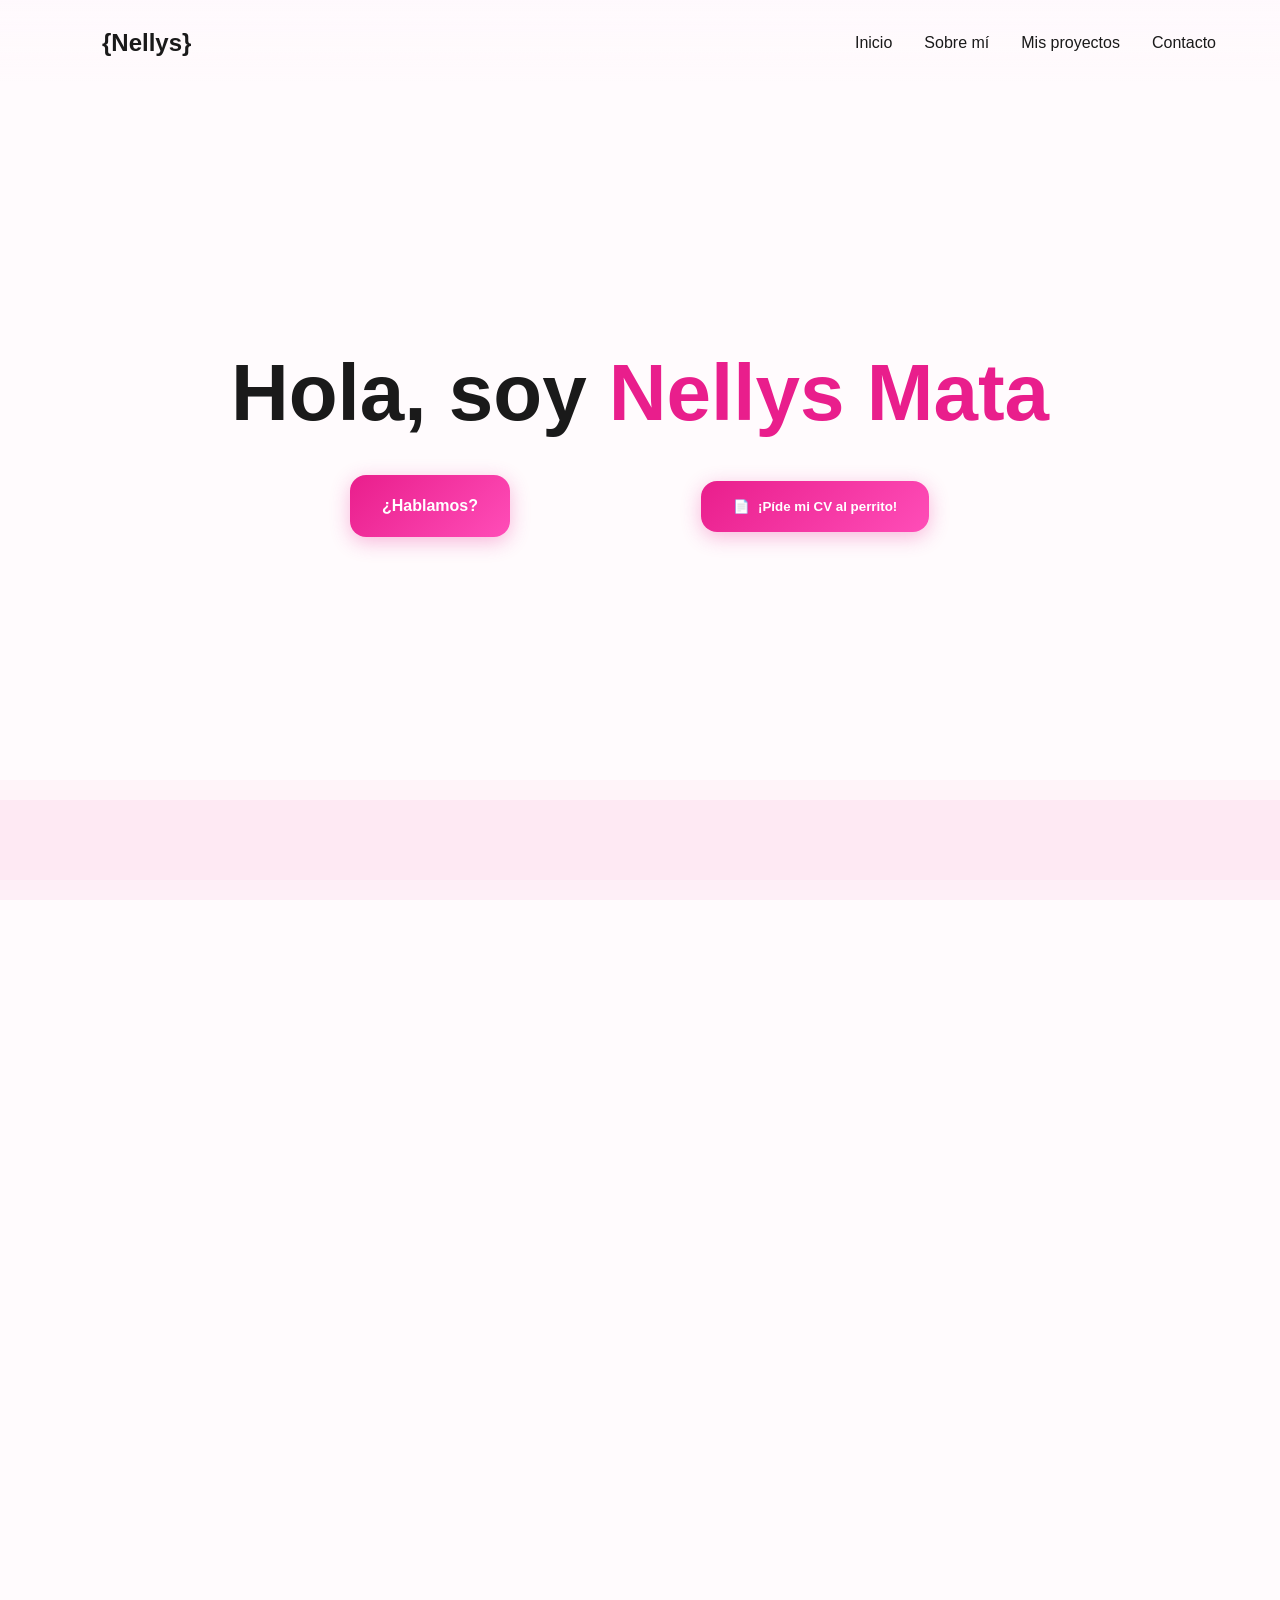
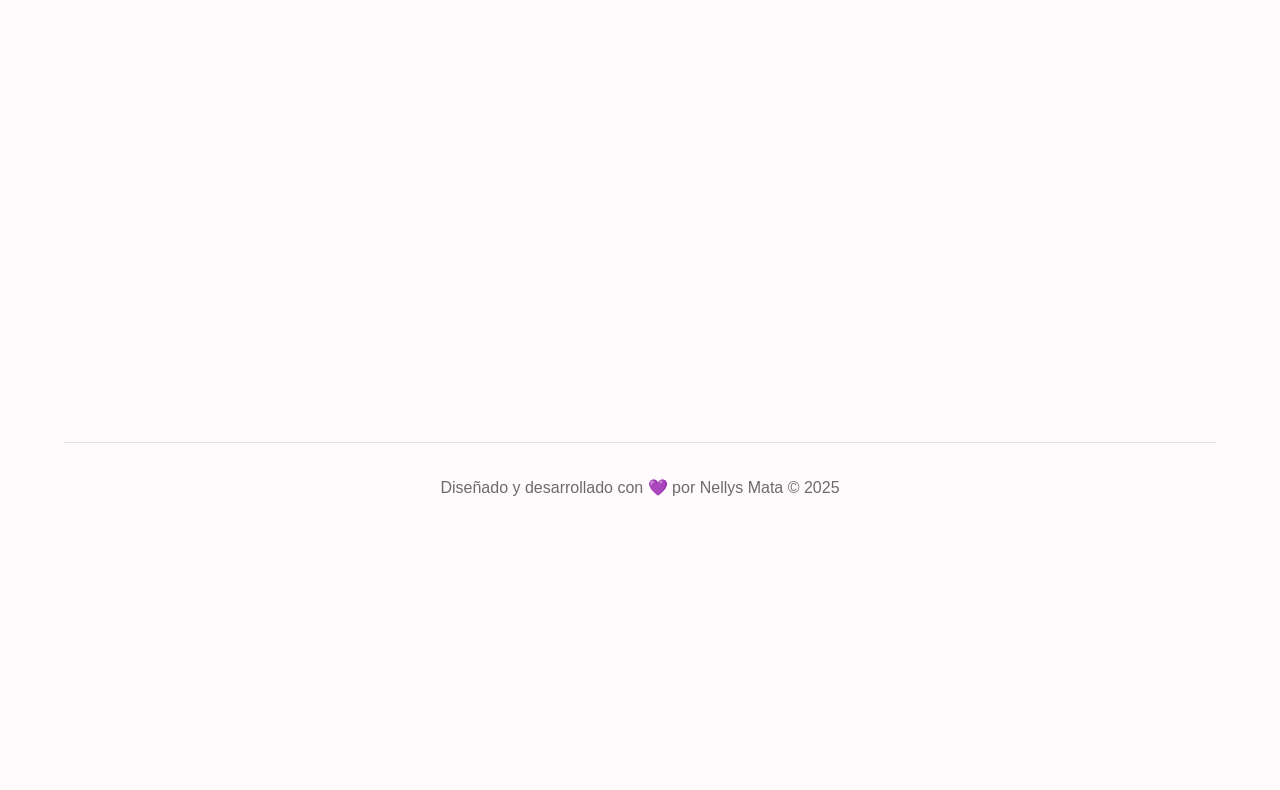
==== index.html @ 2f69ce04 "Cambios" ====
<!DOCTYPE html>
<html lang="es">

<head>
    <meta charset="UTF-8" />
    <meta name="viewport" content="width=device-width, initial-scale=1.0" />
    <meta name="description"
        content="Portfolio de Nellys Mata - Desarrolladora Web especializada en HTML, CSS, JavaScript, Java y PHP. Buscando mi primera oportunidad profesional." />
    <meta name="theme-color" content="#E91E8C" />
    <title>Nellys Mata - Desarrolladora Web | Portfolio</title>

    <meta name="google-site-verification" content="FhXOay9AP26ijwbrH17562tlcY3cXiD8qdkBBnuujzw" />
    <style>
        * {
            margin: 0;
            padding: 0;
            box-sizing: border-box
        }

        :root {
            --cream: #fff8fd87;
            --magenta: #E91E8C;
            --black: #1A1A1A;
            --gray: #6B6B6B
        }

        body {
            font-family: 'Inter', sans-serif;
            background-color: var(--cream);
            line-height: 1.6;
            overflow-x: hidden;
            color: var(--black)
        }

        nav {
            position: fixed;
            top: 0;
            width: 100%;
            padding: 1.5rem 5%;
            display: flex;
            justify-content: space-between;
            align-items: center;
            z-index: 1000;
            background: linear-gradient(to bottom, var(--cream) 0, transparent 100%)
        }

        .hero {
            min-height: 100vh;
            display: flex;
            align-items: center;
            justify-content: center;
            padding: 0 5%
        }

        .section-title {
            font-size: clamp(2rem, 5vw, 3rem);
            font-weight: 700;
            margin-bottom: 3rem
        }
    </style>

    <link rel="stylesheet" href="estilos/style.css" media="print" onload="this.media='all'">
    <noscript>
        <link rel="stylesheet" href="/estilos/style.css?v=1.0.0">
    </noscript>

    <link rel="icon" href="img/sakura.webp" type="image/webp" sizes="32x32">
    <link rel="apple-touch-icon" href="img/sakura.webp">
    <link rel="shortcut icon" href="img/sakura.png" type="image/x-icon">

</head>

<body>
    <header>
        <div class="cursor" aria-hidden="true"></div>
        <div class="cursor-follower" aria-hidden="true"></div>

        <nav role="navigation" aria-label="Navegación principal">
            <div class="logo">
                <div class="sakura sakura-logo" aria-hidden="true">
                    <div class="petal"></div>
                    <div class="petal"></div>
                    <div class="petal"></div>
                    <div class="petal"></div>
                    <div class="petal"></div>
                    <div class="center"></div>
                </div>
                <span>{Nellys}</span>
            </div>
            <ul class="nav-links">
                <li><a href="#inicio">Inicio</a></li>
                <li><a href="#sobre-mi">Sobre mí</a></li>
                <li><a href="#proyectos">Mis proyectos</a></li>
                <li><a href="#contacto">Contacto</a></li>
            </ul>

            <button class="menu-toggle" id="menuToggle" aria-label="Abrir menú de navegación" aria-expanded="false">
                <span></span><span></span><span></span>
            </button>

            <div class="menu menu-fullscreen" role="dialog" aria-modal="true" aria-label="Menú de navegación">
                <div class="menu-inner">
                    <ul>
                        <li><a href="#inicio">Inicio</a></li>
                        <li><a href="#sobre-mi">Sobre mí</a></li>
                        <li><a href="#proyectos">Mis proyectos</a></li>
                        <li><a href="#contacto">Contacto</a></li>
                    </ul>
                </div>
            </div>
        </nav>
    </header>
    <main>
        <h1>Portfolio nellys mata</h1>
        <section class="hero" id="inicio">
            <div class="wave" aria-hidden="true"></div>
            <div class="wave" aria-hidden="true"></div>

            <div class="hero-content">
                <h2>Hola, soy <span class="highlight">Nellys Mata</span></h2>
                <div class="cv-button-container">
                    <a href="#contacto" class="cta-button">¿Hablamos?</a>
                    <button class="cv-button" id="cvButton" aria-label="Descargar CV">
                        <span aria-hidden="true">📄</span>
                        <span>¡Píde mi CV al perrito!</span>
                    </button>
                </div>
                <div class="dog-delivery" id="dogDelivery" style="display: none;" aria-hidden="true">
                    <div class="dog">
                        <div class="dog-ear left"></div>
                        <div class="dog-ear right"></div>
                        <div class="dog-head">
                            <div class="dog-spot"></div>
                            <div class="dog-eye left"></div>
                            <div class="dog-eye right"></div>
                            <div class="dog-snout">
                                <div class="dog-nose"></div>
                                <div class="dog-mouth"></div>
                            </div>
                        </div>
                        <div class="cv-paper"></div>
                    </div>
                </div>
                <div class="thank-you-message" id="thankYouMessage" role="alert" aria-live="polite">
                    <h3>¡Gracias por tu interés! 🐾</h3>
                    <p>El CV se está descargando...</p>
                    <button onclick="closeThankYouMessage()" aria-label="Cerrar mensaje">Cerrar</button>
                </div>
            </div>
        </section>

        <section id="sobre-mi">
            <h2 class="section-title reveal">Sobre mí</h2>
            <div class="about-content">
                <div class="about-text reveal">
                    <p>
                        Soy <strong>Desarrolladora de Aplicaciones Web (DAW)</strong> con una pasión genuina
                        por crear experiencias digitales que marquen la diferencia.
                    </p>
                    <p>
                        Mi viaje en el desarrollo comenzó con un <strong>bootcamp de desarrollo web</strong>, donde
                        descubrí mi amor por el código y el diseño. Desde entonces, he estado perfeccionando mis
                        habilidades en tecnologías como HTML, CSS, JavaScript, Java, PHP y más.
                    </p>
                    <p>
                        Cuando no estoy programando, me encontrarás explorando la cultura asiática, disfrutando del
                        anime, o buscando inspiración entre la playa y la montaña. Creo que la creatividad y la
                        naturaleza son esenciales para crear código con alma.
                    </p>
                    <p>
                        <strong>Busco mi primera oportunidad profesional</strong> donde pueda aportar mi entusiasmo,
                        ganas de aprender y la perspectiva fresca que una persona comprometida como yo puede ofrecer.
                    </p>
                </div>
                <div class="about-image reveal">
                    <div class="about-image-container" role="img" aria-label="Ilustración de Nellys Mata">
                    </div>
                </div>
            </div>
        </section>

        <section id="proyectos">
            <h2 class="section-title reveal">Mis proyectos</h2>
            <div class="projects-grid">
                <article class="project-card reveal">
                    <div class="project-image" aria-hidden="true">🌸</div>
                    <div class="project-content">
                        <h3>Sakura Tasks </h3>
                        <p>He creado una aplicación web para gestión de tareas con un diseño minimalista
                            inspirado en el estilo de mi portfolio. Incluye prioridades,
                            filtros y persistencia de datos.</p>
                        <div class="project-links">
                            <a href="#" class="project-link">Ver código →</a>
                            <a href="proyectos/SakuraTasks/sakuratasks.html" target="_blank"
                                class="project-link">Ver→</a>
                        </div>
                    </div>
                </article>
                <article class="project-card reveal">
                    <div class="project-image" aria-hidden="true">🎨</div>
                    <div class="project-content">
                        <h3>Sakura clima</h3>
                        <p>He desarrollado una aplicación web para controlar el clima, está conectada con una API del
                            clima,
                            tiene un diseño minimalista siguiendo con el estilo de mi portfolio. .</p>
                        <div class="project-links">
                            <a href="#" class="project-link">Ver código →</a>
                            <a href="proyectos/Sakuraclima/index.html" class="project-link">Ver demo →</a>
                        </div>
                    </div>
                </article>
                <article class="project-card reveal">
                    <div class="project-image" aria-hidden="true">🚀</div>
                    <div class="project-content">
                        <h3>Sakura Calculadora</h3>
                        <p>Sakura Calculadora** es una calculadora web con una estética inspirada en la flor de cerezo
                        </p>
                        <div class="project-links">
                            <a href="#" class="project-link">Ver código →</a>
                            <a href="proyectos/Sakura Calculadora/index.html" class="project-link">Ver demo →</a>
                        </div>
                    </div>
                </article>
            </div>
            <article class="project-card reveal coming-soon-card">
                <div class="project-image" aria-hidden="true">🚧</div>
                <div class="project-content">
                    <h3>Proyectos en Desarrollo</h3>
                    <p>
                        Actualmente estoy trabajando en nuevos proyectos que pronto añadiré aquí.
                        <br>
                        Mi enfoque está en
                        explorar la integración de APIs avanzadas y el desarrollo de aplicaciones
                        <strong>full-stack</strong>.
                    </p>
                    <p>
                        ¡Mantente atento/a para ver las próximas novedades!
                    </p>
                    <div class="project-links">
                        <a href="https://github.com/nellysmata" target="_blank" rel="noopener noreferrer"
                            class="project-link">Ver mi GitHub →</a>
                    </div>
                </div>
            </article>
        </section>

        <section id="contacto">
            <h2 class="section-title reveal">Contacto</h2>
            <div class="contact-content reveal">
                <p>¿Tienes un proyecto en mente o simplemente quieres charlar? ¡Estaré encantada de escucharte!</p>
                <div class="social-links">
                    <a href="https://linkedin.com/in/nellysmata" target="_blank" rel="noopener noreferrer"
                        class="social-link" title="LinkedIn" aria-label="Visitar perfil de LinkedIn">
                        <img src="img/svg/icons-2.svg" alt="LinkedIn" width="40" height="40" loading="lazy">
                    </a>
                    <a href="https://github.com/nellysmata" target="_blank" rel="noopener noreferrer"
                        class="social-link" title="GitHub" aria-label="Visitar perfil de GitHub">
                        <img src="img/svg/icons.svg" alt="GitHub" width="40" height="40" loading="lazy">
                    </a>
                    <a href="#" onclick="downloadCV()" class="social-link" title="Descargar CV"
                        aria-label="Descargar Curriculum Vitae">
                        <img src="img/svg/cv.svg" alt="Curriculum Vitae" width="40" height="40" loading="lazy">
                    </a>
                </div>
            </div>

            <footer>
                <p>Diseñado y desarrollado con 💜 por Nellys Mata © 2025</p>
            </footer>
        </section>
    </main>

    <script src="/js/script.js?v=1.0.0"></script>

</body>

</html>
---- estilos/style.css ----
/* Optimized CSS for Performance - Nellys Portfolio */

/* =========================================================================
   1. Variables y Font-Face
   ========================================================================= */

/* LIGHT (300) */
@font-face {
    font-family: 'Zen Kaku Gothic New';
    src: url('fonts/ZenKakuGothicNew-Light.ttf') format('truetype');
    font-weight: 300;
    font-style: normal;
    font-display: swap;
}

/* REGULAR (400) */
@font-face {
    font-family: 'Zen Kaku Gothic New';
    src: url('fonts/ZenKakuGothicNew-Regular.ttf') format('truetype');
    font-weight: 400;
    font-style: normal;
    font-display: swap;
}

/* MEDIUM (500) */
@font-face {
    font-family: 'Zen Kaku Gothic New';
    src: url('fonts/ZenKakuGothicNew-Medium.ttf') format('truetype');
    font-weight: 500;
    font-style: normal;
    font-display: swap;
}

/* BOLD (700) */
@font-face {
    font-family: 'Zen Kaku Gothic New';
    src: url('fonts/ZenKakuGothicNew-Bold.ttf') format('truetype');
    font-weight: 700;
    font-style: normal;
    font-display: swap;
}

/* BLACK (900) */
@font-face {
    font-family: 'Zen Kaku Gothic New';
    src: url('fonts/ZenKakuGothicNew-Black.ttf') format('truetype');
    font-weight: 900;
    font-style: normal;
    font-display: swap;
}

/* Variables de Color */
:root {
    --cream: #fff8fd87;
    --magenta: #E91E8C;
    --black: #1A1A1A;
    --gray: #6B6B6B
}

/* Reglas combinadas iniciales para performance/legibilidad */
.zen-kaku-gothic-new-regular,
body {
    font-family: "Zen Kaku Gothic New", sans-serif
}

.logo,
nav {
    display: flex
}

.cursor,
.falling-flower,
nav {
    position: fixed
}

.cursor-follower,
.falling-petal {
    background-color: var(--magenta)
}

.center,
.falling-center {
    top: 50%;
    left: 50%;
    transform: translate(-50%, -50%)
}

.bark,
.logo,
.nav-links a,
body {
    color: var(--black)
}

.email-link:hover,
.hero .highlight,
.nav-links a:hover {
    color: var(--magenta)
}

.hero,
section {
    min-height: 100vh
}

.hero,
.project-card,
.txt_typyng {
    overflow: hidden
}

footer,
nav {
    padding: 2rem 5%
}

.bark,
.cursor,
.cursor-follower,
.falling-flower,
.sakura-cv,
.sakura-petal-cv {
    pointer-events: none
}


/* =========================================================================
   2. Reset & Base
   ========================================================================= */

* {
    margin: 0;
    padding: 0;
    box-sizing: border-box
}

/* Typography - Usando 'Inter' como fallback principal */
body {
    /* Eliminada la duplicación de font-family que estaba en el bloque combinado */
    font-family: 'Inter', -apple-system, BlinkMacSystemFont, 'Segoe UI', Roboto, Oxygen, Ubuntu, Cantarell, sans-serif;
    background-color: var(--cream);
    line-height: 1.6;
    overflow-x: hidden;
    /* Eliminada la duplicación de color que estaba en el bloque combinado */
    cursor: default
}


/* =========================================================================
   3. Cursor
   ========================================================================= */

.cursor,
.cursor-follower {
    position: fixed;
    pointer-events: none;
    z-index: 9999;
    opacity: 0;
    will-change: transform
}

.cursor {
    width: 20px;
    height: 20px;
    border: 2px solid var(--magenta);
    border-radius: 50%;
    transition: transform .2s, opacity .2s
}

.cursor-follower {
    width: 8px;
    height: 8px;
    border-radius: 50%;
    /* background-color ya en reglas combinadas */
    z-index: 9998;
    transition: transform .15s
}


/* =========================================================================
   4. Navigation
   ========================================================================= */

nav {
    top: 0;
    width: 100%;
    padding: 1.5rem 5%;
    /* display: flex ya en reglas combinadas */
    justify-content: space-between;
    align-items: center;
    z-index: 1000;
    background: linear-gradient(to bottom, var(--cream) 0, transparent 100%);
    will-change: transform
}

.logo {
    /* display: flex y color ya en reglas combinadas */
    font-size: 1.5rem;
    font-weight: 700;
    align-items: center;
    gap: .5rem;
}

/* Sakura Logo & Animation */
.sakura {
    width: 30px;
    height: 30px;
    position: relative;
    animation: 3s ease-in-out infinite float;
    will-change: transform
}

.petal {
    width: 12px;
    height: 12px;
    /* background-color ya en reglas combinadas */
    border-radius: 50% 0;
    opacity: .8;
}

/* Se corrige la sintaxis rota, eliminando "=======left: 50%;" y moviendo el @keyframes */

.petal:hover {
    background-color: #f787ac
}

.petal:first-child {
    top: 0;
    left: 53%;
    transform: translate(-50%, 0) rotate(0)
}

.petal:nth-child(2) {
    right: 0;
    transform: translate(0, -50%) rotate(72deg)
}

.petal:nth-child(3) {
    bottom: 0;
    right: 14%;
    transform: translate(0, 0) rotate(144deg)
}

.petal:nth-child(4) {
    bottom: 0;
    left: 12%;
    transform: translate(0, 0) rotate(216deg)
}

.petal:nth-child(5) {
    top: 44%;
    left: 0;
    transform: translate(0, -50%) rotate(288deg)
}

/* .center ya definido en reglas combinadas */

@keyframes float {

    0%,
    100% {
        transform: translateY(0) rotate(-5deg)
    }

    50% {
        transform: translateY(-5px) rotate(5deg)
    }
}

/* Navigation Links */
.nav-links {
    display: flex;
    gap: 2rem;
    list-style: none
}

.nav-links a {
    text-decoration: none;
    font-weight: 500;
    /* color ya en reglas combinadas */
    transition: color .3s;
    position: relative
}

/* .nav-links a:hover ya en reglas combinadas */

.nav-links a::after {
    content: '';
    position: absolute;
    left: 0;
    bottom: -5px;
    width: 0;
    height: 2px;
    background-color: var(--magenta);
    transition: width .3s
}

.nav-links a:hover::after {
    width: 100%
}

/* Menu Toggle (Mobile) */
.menu-toggle {
    display: none;
    flex-direction: column;
    gap: 5px;
    cursor: pointer;
    background: none;
    border: none;
    z-index: 2100
}

.menu-toggle span {
    width: 25px;
    height: 3px;
    background-color: var(--black);
    transition: .3s;
    border-radius: 2px
}

.menu-toggle.active span:first-child {
    transform: rotate(45deg) translate(5px, 5px)
}

.menu-toggle.active span:nth-child(2) {
    opacity: 0
}

.menu-toggle.active span:nth-child(3) {
    transform: rotate(-45deg) translate(7px, -7px)
}

/* Fullscreen Menu */
.menu-fullscreen {
    position: fixed;
    top: 0;
    left: 0;
    width: 100vw;
    height: 100vh;
    background: var(--magenta);
    display: flex;
    justify-content: center;
    align-items: center;
    opacity: 0;
    visibility: hidden;
    transform: scale(.8);
    transition: opacity .4s, transform .4s, visibility .4s;
    z-index: 2000
}

.menu-fullscreen.active {
    opacity: 1;
    visibility: visible;
    transform: scale(1)
}

.menu-fullscreen .menu-inner ul {
    list-style: none;
    padding: 0;
    margin: 0;
    text-align: center
}

.menu-fullscreen .menu-inner ul li {
    margin: 1rem 0
}

.menu-fullscreen .menu-inner ul li a {
    font-size: 2rem;
    color: #fff;
    text-decoration: none;
    transition: color .3s
}

.menu-fullscreen .menu-inner ul li a:hover {
    color: #ddd
}

/* =========================================================================
5. Hero Section
   ========================================================================= */

.hero {
    /* min-height y overflow ya en reglas combinadas */
    display: flex;
    align-items: center;
    justify-content: center;
    position: relative;
    padding: 0 5%;
}

.hero-content {
    text-align: center;
    z-index: 2
}

h1 {
    display: none;
}

.hero h2 {
    font-size: clamp(2.5rem, 8vw, 5rem);
    font-weight: 800;
    margin-top: 0;

    margin-bottom: 1rem;
    line-height: 1.2;
}

.hero .highlight {
    display: inline-block;
    /* color ya en reglas combinadas */
    will-change: text-shadow
}

.highlight:hover {
    text-shadow: 0 0 7px #e91e8c
}

/* Buttons */
.cv-button-container {
    display: flex;
    align-items: center;
    text-align: center;
    justify-content: space-around;
    padding: 18px 32px;
    position: relative;
    flex-wrap: wrap;
    gap: 1rem
}

.cta-button,
.cv-button {
    display: inline-flex;
    align-items: center;
    gap: .5rem;
    padding: 18px 32px;
    background: linear-gradient(135deg, var(--magenta), #ff4db8);
    color: #fff;
    border-radius: 16px;
    font-weight: 700;
    border: none;
    text-decoration: none;
    box-shadow: 0 5px 20px rgba(233, 30, 140, .3);
    cursor: pointer;
    transition: transform .3s, box-shadow .3s;
    will-change: transform
}

.cta-button:hover,
.cv-button:hover {
    transform: translateY(-3px);
    box-shadow: 0 8px 30px rgba(233, 30, 140, .5)
}

/* Wave Animation */
.wave {
    position: absolute;
    bottom: 0;
    left: 0;
    width: 100%;
    height: 100px;
    background: var(--magenta);
    opacity: .05;
    animation: 8s ease-in-out infinite wave;
    will-change: transform
}

.wave:nth-child(2) {
    animation: 10s ease-in-out infinite wave;
    opacity: .03;
    bottom: 20px
}

@keyframes wave {

    0%,
    100% {
        transform: translateX(0) scaleY(1)
    }

    50% {
        transform: translateX(-25%) scaleY(.8)
    }
}


/* =========================================================================
   6. Sections
   ========================================================================= */

section {
    /* min-height ya en reglas combinadas */
    padding: 6rem 5%;
    display: flex;
    flex-direction: column;
    justify-content: center
}

.section-title {
    font-size: clamp(2rem, 5vw, 3rem);
    font-weight: 700;
    margin-bottom: 3rem;
    position: relative;
    display: inline-block
}

.section-title::after {
    content: '';
    position: absolute;
    left: 0;
    bottom: -10px;
    width: 60px;
    height: 4px;
    background-color: var(--magenta)
}

/* About Section */
.about-content {
    display: grid;
    grid-template-columns: 1fr 1fr;
    gap: 4rem;
    align-items: center
}

.about-text p {
    font-size: 1.1rem;
    margin-bottom: 1.5rem;
    color: var(--gray);
    line-height: 1.8
}

.about-text strong {
    font-weight: 600;
    color: var(--black)
}

/* Lazy load background images */
.about-image-container {
    width: 500px;
    height: 500px;
    background-size: contain;
    background-repeat: no-repeat;
    background-position: center;
    transition: transform .8s ease-in-out;
    cursor: pointer;
    margin: 0 auto;
    will-change: transform
}

.about-image-container {
    background-image: url('/img/asas.webp')
}

.about-image-container:hover {
    background-image: url('/img/osa_abiertos-sf.webp');
    transform: scale(1.06) translateY(-10px)
}

/* Projects Grid */
.projects-grid {
    display: grid;
    grid-template-columns: repeat(3, 1fr);
    gap: 2rem;
    margin-top: 2rem
}

.project-card {
    background: #fff;
    border-radius: 15px;
    transition: transform .3s, box-shadow .3s, border-color .3s;
    border: 2px solid transparent;
    /* overflow ya en reglas combinadas */
    will-change: transform
}

.project-card:hover {
    transform: translateY(-10px);
    border-color: var(--magenta);
    box-shadow: 0 20px 40px rgba(0, 0, 0, .1)
}

.project-image {
    width: 100%;
    height: 200px;
    background: linear-gradient(135deg, var(--black) 0, var(--magenta) 100%);
    display: flex;
    align-items: center;
    justify-content: center;
    font-size: 3rem;
    color: var(--cream)
}

.project-content {
    padding: 1.5rem
}

.project-content h3 {
    color: var(--black);
    margin-bottom: .5rem;
    font-size: 1.3rem
}

.project-content p {
    color: var(--gray);
    margin-bottom: 1rem
}

.project-links {
    display: flex;
    gap: 1rem
}

.project-link {
    color: var(--magenta);
    text-decoration: none;
    font-weight: 600;
    transition: color .3s
}

.project-link:hover {
    color: var(--black)
}

.coming-soon-card {
    border: 2px #ccc;
    opacity: .85;
    text-align: center;
    padding: 24px;
    margin-top: 32px
}

/* Contact Section */
.contact-content {
    max-width: 600px;
    margin: 0 auto;
    text-align: center
}

.contact-content p {
    font-size: 1.1rem;
    color: var(--gray);
    margin-bottom: 2rem
}

.social-links {
    display: flex;
    justify-content: center;
    gap: 2rem;
    margin: 2rem 0
}

.social-link {
    width: 50px;
    height: 50px;
    border-radius: 50%;
    display: flex;
    align-items: center;
    justify-content: center;
    text-decoration: none;
    transition: transform .3s;
    will-change: transform
}

.social-link:hover {
    transform: scale(1.1)
}

.social-link img {
    width: 50px;
    height: 50px
}

/* Contact Form */
.contact-form {
    display: flex;
    flex-direction: column;
    gap: 1rem;
    margin-top: 1.5rem
}

.contact-form input,
.contact-form textarea {
    padding: .75rem;
    border: 1px solid #ccc;
    border-radius: 8px;
    font-size: 1rem;
    width: 100%;
    font-family: inherit
}

.contact-form button {
    padding: .75rem;
    border: none;
    border-radius: 8px;
    background-color: var(--magenta);
    color: #fff;
    font-size: 1rem;
    cursor: pointer;
    transition: background-color .3s, color .3s
}

.contact-form button:hover {
    background-color: var(--black);
    color: var(--magenta)
}

/* Footer */
footer {
    /* padding ya en reglas combinadas */
    text-align: center;
    color: var(--gray);
    border-top: 1px solid rgba(0, 0, 0, .1)
}

/* Dog Delivery Animation */
.dog-delivery {
    position: fixed;
    bottom: 100px;
    left: -200px;
    z-index: 2000;
    cursor: pointer;
    transition: left 2s cubic-bezier(.68, -.55, .265, 1.55);
    transform: scale(1.2);
    filter: drop-shadow(0 10px 20px rgba(0, 0, 0, .2));
    will-change: left, transform
}

.dog-delivery.running {
    left: 50%;
    transform: translateX(-50%) scale(1.2);
    animation: .5s ease-in-out infinite dogBounce
}

.dog-delivery:hover {
    transform: translateX(-50%) scale(1.3)
}

.dog {
    width: 80px;
    height: 80px;
    position: relative
}

.dog-head {
    position: absolute;
    width: 68px;
    height: 65px;
    background-color: #faf6f1;
    border-radius: 50% 50% 45% 45%;
    top: 10px;
    left: 10px;
    border: 3px solid var(--black)
}

.dog-spot {
    background-color: #8b6f47;
    border-radius: 50%;
    position: absolute;
    width: 25px;
    height: 20px;
    top: 5px;
    right: 8px
}

.dog-ear {
    background-color: #8b6f47;
    border-radius: 50%;
    position: absolute;
    width: 20px;
    height: 30px;
    border: 2px solid var(--black)
}

.dog-ear.left {
    top: 5px;
    left: 5px;
    transform: rotate(-20deg)
}

.dog-ear.right {
    top: 5px;
    right: -5px;
    transform: rotate(20deg)
}

.dog-eye {
    width: 8px;
    height: 8px;
    background-color: var(--black);
    border-radius: 50%;
    position: absolute;
    top: 25px
}

.dog-eye.left {
    left: 15px
}

.dog-eye.right {
    right: 15px
}

.dog-eye::after {
    content: '';
    width: 3px;
    height: 3px;
    background-color: #fff;
    border-radius: 50%;
    position: absolute;
    top: 1px;
    left: 1px
}

.dog-snout {
    width: 25px;
    height: 20px;
    background-color: #faf6f1;
    border-radius: 50%;
    position: absolute;
    bottom: 10px;
    left: 50%;
    transform: translateX(-50%);
    border: 2px solid var(--black)
}

.dog-nose {
    width: 8px;
    height: 6px;
    border-radius: 50%;
    background-color: var(--black);
    position: absolute;
    top: 2px;
    left: 50%;
    transform: translateX(-50%)
}

.dog-mouth {
    width: 2px;
    height: 8px;
    position: absolute;
    top: 8px;
    left: 50%;
    transform: translateX(-50%)
}

.dog-mouth::after,
.dog-mouth::before {
    content: '';
    width: 8px;
    height: 8px;
    border: 2px solid var(--black);
    border-top: none;
    border-right: none;
    border-radius: 0 0 0 100%;
    position: absolute;
    top: 6px
}

.dog-mouth::before {
    left: -6px;
    transform: rotate(-10deg)
}

.dog-mouth::after {
    right: -6px;
    transform: rotate(10deg) scaleX(-1)
}

.dog-body {
    position: absolute;
    width: 50px;
    height: 40px;
    background-color: #faf6f1;
    border-radius: 50%;
    top: 40px;
    left: 20px;
    border: 3px solid var(--black)
}

.dog-body-spot {
    background-color: #8b6f47;
    width: 15px;
    height: 12px;
    border-radius: 50%;
    position: absolute;
    top: 8px;
    right: 5px
}

.dog-paw {
    position: absolute;
    width: 12px;
    height: 18px;
    background-color: #faf6f1;
    border: 2px solid var(--black);
    border-radius: 0 0 50% 50%;
    bottom: 0;
    left: 30px
}

.dog-paw-pad {
    width: 6px;
    height: 6px;
    background-color: #8b6f47;
    border-radius: 50%;
    position: absolute;
    bottom: 2px;
    left: 50%;
    transform: translateX(-50%)
}

.dog-back-paw {
    position: absolute;
    width: 10px;
    height: 15px;
    background-color: #faf6f1;
    border: 2px solid var(--black);
    border-radius: 0 0 50% 50%;
    bottom: 0
}

.dog-back-paw.left {
    left: 15px
}

.dog-back-paw.right {
    right: 15px
}

.dog-tail {
    position: absolute;
    width: 25px;
    height: 8px;
    background-color: #faf6f1;
    border: 2px solid var(--black);
    border-radius: 50%;
    top: 50px;
    left: -5px;
    transform: rotate(-30deg)
}

.cv-paper {
    position: absolute;
    top: 30px;
    right: -15px;
    width: 20px;
    height: 25px;
    background: #fff;
    border: 2px solid var(--black);
    border-radius: 2px;
    transform: rotate(-20deg);
    box-shadow: 0 2px 5px rgba(0, 0, 0, .2)
}

.cv-paper::before {
    content: '📄';
    position: absolute;
    top: 50%;
    left: 50%;
    transform: translate(-50%, -50%);
    font-size: 12px
}

@keyframes dogBounce {

    0%,
    100% {
        bottom: 100px
    }

    50% {
        bottom: 120px
    }
}

/* Thank You Message */
.thank-you-message {
    position: fixed;
    display: none;
    top: 50%;
    left: 50%;
    transform: translate(-50%, -50%) scale(0);
    background: #fff;
    padding: 2rem 3rem;
    border-radius: 20px;
    border: 3px solid var(--magenta);
    box-shadow: 0 20px 60px rgba(0, 0, 0, .3);
    z-index: 2001;
    text-align: center;
    opacity: 0;
    transition: .5s cubic-bezier(.68, -.55, .265, 1.55)
}

.thank-you-message.show {
    transform: translate(-50%, -50%) scale(1);
    opacity: 1
}

.thank-you-message h3 {
    font-size: 2rem;
    color: var(--black);
    margin-bottom: 1rem
}

.thank-you-message p {
    color: var(--gray);
    font-size: 1.1rem;
    margin-bottom: 1.5rem
}

.thank-you-message button {
    padding: .8rem 2rem;
    background: var(--magenta);
    color: #fff;
    border: none;
    border-radius: 25px;
    font-weight: 600;
    cursor: pointer;
    transition: background .3s, transform .3s
}

.thank-you-message button:hover {
    background: var(--black);
    transform: scale(1.05)
}

/* Reveal Animation */
.reveal {
    opacity: 0;
    transform: translateY(50px);
    transition: opacity .8s, transform .8s
}

.reveal.active {
    opacity: 1;
    transform: translateY(0)
}

/* Falling Flowers */
.falling-flower {
    /* position ya en reglas combinadas */
    width: 20px;
    height: 20px;
    z-index: 9999;
    animation: 2.5s ease-in forwards fall;
    /* pointer-events ya en reglas combinadas */
}

.falling-petal {
    position: absolute;
    width: 8px;
    height: 8px;
    border-radius: 50% 0;
    /* background-color ya en reglas combinadas */
    opacity: .9
}

.falling-petal:first-child {
    top: 0;
    left: 53%;
    transform: translate(-50%, 0) rotate(0)
}

.falling-petal:nth-child(2) {
    top: 48%;
    right: 0;
    transform: translate(0, -50%) rotate(72deg)
}

.falling-petal:nth-child(3) {
    bottom: 0;
    right: 14%;
    transform: translate(0, 0) rotate(144deg)
}

.falling-petal:nth-child(4) {
    bottom: 0;
    left: 12%;
    transform: translate(0, 0) rotate(216deg)
}

.falling-petal:nth-child(5) {
    top: 44%;
    left: 0;
    transform: translate(0, -50%) rotate(288deg)
}

.falling-center {
    position: absolute;
    width: 4px;
    height: 4px;
    background-color: var(--cream);
    border-radius: 50%;
    /* top, left, transform ya en reglas combinadas */
}

@keyframes fall {
    0% {
        transform: translateY(0) translateX(0) rotate(0) scale(1);
        opacity: 1
    }

    100% {
        transform: translateY(100vh) translateX(var(--random-x)) rotate(var(--random-rotate)) scale(.5);
        opacity: 0
    }
}

/* =========================================================================
   7. Responsive Design
   ========================================================================= */

@media (max-width:900px) {
    .projects-grid {
        grid-template-columns: 1fr
    }

    .cv-button-container {
        flex-direction: column;
        gap: 1rem
    }

    .cta-button {
        padding: 14px 24px;
        font-size: 1rem;
        width: 260px;
        justify-content: center
    }
}

@media (max-width:768px) {
    nav {
        padding: 1.5rem 5%
    }

    .nav-links {
        display: none !important
    }

    .menu-toggle {
        display: flex
    }

    .about-content {
        grid-template-columns: 1fr
    }

    .about-image-container {
        height: 300px;
        width: 100%;
        max-width: 350px;
        margin: 0 auto
    }

    section {
        padding: 4rem 5%
    }

    .cursor,
    .cursor-follower {
        display: none
    }

    .dog-delivery,
    .dog-container {
        transform: scale(.8)
    }

    .dog-delivery.running {
        transform: translateX(-50%) scale(.8)
    }

    .thank-you-message {
        width: 90%;
        padding: 1.5rem
    }
}

@media (max-width:600px) {
    .projects-grid {
        grid-template-columns: 1fr
    }
}

/* Performance Optimizations */
@media (prefers-reduced-motion:reduce) {

    *,
    *::before,
    *::after {
        animation-duration: .01ms !important;
        animation-iteration-count: 1 !important;
        transition-duration: .01ms !important
    }
}

/* Print Styles */
@media print {

    .cursor,
    .cursor-follower,
    .menu-toggle,
    .dog-delivery,
    .wave,
    nav {
        display: none
    }

    body {
        background: #fff;
        color: #000
    }

    section {
        page-break-inside: avoid
    }
}
---- estilos/style.css ----
/* Optimized CSS for Performance - Nellys Portfolio */

/* =========================================================================
   1. Variables y Font-Face
   ========================================================================= */

/* LIGHT (300) */
@font-face {
    font-family: 'Zen Kaku Gothic New';
    src: url('fonts/ZenKakuGothicNew-Light.ttf') format('truetype');
    font-weight: 300;
    font-style: normal;
    font-display: swap;
}

/* REGULAR (400) */
@font-face {
    font-family: 'Zen Kaku Gothic New';
    src: url('fonts/ZenKakuGothicNew-Regular.ttf') format('truetype');
    font-weight: 400;
    font-style: normal;
    font-display: swap;
}

/* MEDIUM (500) */
@font-face {
    font-family: 'Zen Kaku Gothic New';
    src: url('fonts/ZenKakuGothicNew-Medium.ttf') format('truetype');
    font-weight: 500;
    font-style: normal;
    font-display: swap;
}

/* BOLD (700) */
@font-face {
    font-family: 'Zen Kaku Gothic New';
    src: url('fonts/ZenKakuGothicNew-Bold.ttf') format('truetype');
    font-weight: 700;
    font-style: normal;
    font-display: swap;
}

/* BLACK (900) */
@font-face {
    font-family: 'Zen Kaku Gothic New';
    src: url('fonts/ZenKakuGothicNew-Black.ttf') format('truetype');
    font-weight: 900;
    font-style: normal;
    font-display: swap;
}

/* Variables de Color */
:root {
    --cream: #fff8fd87;
    --magenta: #E91E8C;
    --black: #1A1A1A;
    --gray: #6B6B6B
}

/* Reglas combinadas iniciales para performance/legibilidad */
.zen-kaku-gothic-new-regular,
body {
    font-family: "Zen Kaku Gothic New", sans-serif
}

.logo,
nav {
    display: flex
}

.cursor,
.falling-flower,
nav {
    position: fixed
}

.cursor-follower,
.falling-petal {
    background-color: var(--magenta)
}

.center,
.falling-center {
    top: 50%;
    left: 50%;
    transform: translate(-50%, -50%)
}

.bark,
.logo,
.nav-links a,
body {
    color: var(--black)
}

.email-link:hover,
.hero .highlight,
.nav-links a:hover {
    color: var(--magenta)
}

.hero,
section {
    min-height: 100vh
}

.hero,
.project-card,
.txt_typyng {
    overflow: hidden
}

footer,
nav {
    padding: 2rem 5%
}

.bark,
.cursor,
.cursor-follower,
.falling-flower,
.sakura-cv,
.sakura-petal-cv {
    pointer-events: none
}


/* =========================================================================
   2. Reset & Base
   ========================================================================= */

* {
    margin: 0;
    padding: 0;
    box-sizing: border-box
}

/* Typography - Usando 'Inter' como fallback principal */
body {
    /* Eliminada la duplicación de font-family que estaba en el bloque combinado */
    font-family: 'Inter', -apple-system, BlinkMacSystemFont, 'Segoe UI', Roboto, Oxygen, Ubuntu, Cantarell, sans-serif;
    background-color: var(--cream);
    line-height: 1.6;
    overflow-x: hidden;
    /* Eliminada la duplicación de color que estaba en el bloque combinado */
    cursor: default
}


/* =========================================================================
   3. Cursor
   ========================================================================= */

.cursor,
.cursor-follower {
    position: fixed;
    pointer-events: none;
    z-index: 9999;
    opacity: 0;
    will-change: transform
}

.cursor {
    width: 20px;
    height: 20px;
    border: 2px solid var(--magenta);
    border-radius: 50%;
    transition: transform .2s, opacity .2s
}

.cursor-follower {
    width: 8px;
    height: 8px;
    border-radius: 50%;
    /* background-color ya en reglas combinadas */
    z-index: 9998;
    transition: transform .15s
}


/* =========================================================================
   4. Navigation
   ========================================================================= */

nav {
    top: 0;
    width: 100%;
    padding: 1.5rem 5%;
    /* display: flex ya en reglas combinadas */
    justify-content: space-between;
    align-items: center;
    z-index: 1000;
    background: linear-gradient(to bottom, var(--cream) 0, transparent 100%);
    will-change: transform
}

.logo {
    /* display: flex y color ya en reglas combinadas */
    font-size: 1.5rem;
    font-weight: 700;
    align-items: center;
    gap: .5rem;
}

/* Sakura Logo & Animation */
.sakura {
    width: 30px;
    height: 30px;
    position: relative;
    animation: 3s ease-in-out infinite float;
    will-change: transform
}

.petal {
    width: 12px;
    height: 12px;
    /* background-color ya en reglas combinadas */
    border-radius: 50% 0;
    opacity: .8;
}

/* Se corrige la sintaxis rota, eliminando "=======left: 50%;" y moviendo el @keyframes */

.petal:hover {
    background-color: #f787ac
}

.petal:first-child {
    top: 0;
    left: 53%;
    transform: translate(-50%, 0) rotate(0)
}

.petal:nth-child(2) {
    right: 0;
    transform: translate(0, -50%) rotate(72deg)
}

.petal:nth-child(3) {
    bottom: 0;
    right: 14%;
    transform: translate(0, 0) rotate(144deg)
}

.petal:nth-child(4) {
    bottom: 0;
    left: 12%;
    transform: translate(0, 0) rotate(216deg)
}

.petal:nth-child(5) {
    top: 44%;
    left: 0;
    transform: translate(0, -50%) rotate(288deg)
}

/* .center ya definido en reglas combinadas */

@keyframes float {

    0%,
    100% {
        transform: translateY(0) rotate(-5deg)
    }

    50% {
        transform: translateY(-5px) rotate(5deg)
    }
}

/* Navigation Links */
.nav-links {
    display: flex;
    gap: 2rem;
    list-style: none
}

.nav-links a {
    text-decoration: none;
    font-weight: 500;
    /* color ya en reglas combinadas */
    transition: color .3s;
    position: relative
}

/* .nav-links a:hover ya en reglas combinadas */

.nav-links a::after {
    content: '';
    position: absolute;
    left: 0;
    bottom: -5px;
    width: 0;
    height: 2px;
    background-color: var(--magenta);
    transition: width .3s
}

.nav-links a:hover::after {
    width: 100%
}

/* Menu Toggle (Mobile) */
.menu-toggle {
    display: none;
    flex-direction: column;
    gap: 5px;
    cursor: pointer;
    background: none;
    border: none;
    z-index: 2100
}

.menu-toggle span {
    width: 25px;
    height: 3px;
    background-color: var(--black);
    transition: .3s;
    border-radius: 2px
}

.menu-toggle.active span:first-child {
    transform: rotate(45deg) translate(5px, 5px)
}

.menu-toggle.active span:nth-child(2) {
    opacity: 0
}

.menu-toggle.active span:nth-child(3) {
    transform: rotate(-45deg) translate(7px, -7px)
}

/* Fullscreen Menu */
.menu-fullscreen {
    position: fixed;
    top: 0;
    left: 0;
    width: 100vw;
    height: 100vh;
    background: var(--magenta);
    display: flex;
    justify-content: center;
    align-items: center;
    opacity: 0;
    visibility: hidden;
    transform: scale(.8);
    transition: opacity .4s, transform .4s, visibility .4s;
    z-index: 2000
}

.menu-fullscreen.active {
    opacity: 1;
    visibility: visible;
    transform: scale(1)
}

.menu-fullscreen .menu-inner ul {
    list-style: none;
    padding: 0;
    margin: 0;
    text-align: center
}

.menu-fullscreen .menu-inner ul li {
    margin: 1rem 0
}

.menu-fullscreen .menu-inner ul li a {
    font-size: 2rem;
    color: #fff;
    text-decoration: none;
    transition: color .3s
}

.menu-fullscreen .menu-inner ul li a:hover {
    color: #ddd
}

/* =========================================================================
5. Hero Section
   ========================================================================= */

.hero {
    /* min-height y overflow ya en reglas combinadas */
    display: flex;
    align-items: center;
    justify-content: center;
    position: relative;
    padding: 0 5%;
}

.hero-content {
    text-align: center;
    z-index: 2
}

h1 {
    display: none;
}

.hero h2 {
    font-size: clamp(2.5rem, 8vw, 5rem);
    font-weight: 800;
    margin-top: 0;

    margin-bottom: 1rem;
    line-height: 1.2;
}

.hero .highlight {
    display: inline-block;
    /* color ya en reglas combinadas */
    will-change: text-shadow
}

.highlight:hover {
    text-shadow: 0 0 7px #e91e8c
}

/* Buttons */
.cv-button-container {
    display: flex;
    align-items: center;
    text-align: center;
    justify-content: space-around;
    padding: 18px 32px;
    position: relative;
    flex-wrap: wrap;
    gap: 1rem
}

.cta-button,
.cv-button {
    display: inline-flex;
    align-items: center;
    gap: .5rem;
    padding: 18px 32px;
    background: linear-gradient(135deg, var(--magenta), #ff4db8);
    color: #fff;
    border-radius: 16px;
    font-weight: 700;
    border: none;
    text-decoration: none;
    box-shadow: 0 5px 20px rgba(233, 30, 140, .3);
    cursor: pointer;
    transition: transform .3s, box-shadow .3s;
    will-change: transform
}

.cta-button:hover,
.cv-button:hover {
    transform: translateY(-3px);
    box-shadow: 0 8px 30px rgba(233, 30, 140, .5)
}

/* Wave Animation */
.wave {
    position: absolute;
    bottom: 0;
    left: 0;
    width: 100%;
    height: 100px;
    background: var(--magenta);
    opacity: .05;
    animation: 8s ease-in-out infinite wave;
    will-change: transform
}

.wave:nth-child(2) {
    animation: 10s ease-in-out infinite wave;
    opacity: .03;
    bottom: 20px
}

@keyframes wave {

    0%,
    100% {
        transform: translateX(0) scaleY(1)
    }

    50% {
        transform: translateX(-25%) scaleY(.8)
    }
}


/* =========================================================================
   6. Sections
   ========================================================================= */

section {
    /* min-height ya en reglas combinadas */
    padding: 6rem 5%;
    display: flex;
    flex-direction: column;
    justify-content: center
}

.section-title {
    font-size: clamp(2rem, 5vw, 3rem);
    font-weight: 700;
    margin-bottom: 3rem;
    position: relative;
    display: inline-block
}

.section-title::after {
    content: '';
    position: absolute;
    left: 0;
    bottom: -10px;
    width: 60px;
    height: 4px;
    background-color: var(--magenta)
}

/* About Section */
.about-content {
    display: grid;
    grid-template-columns: 1fr 1fr;
    gap: 4rem;
    align-items: center
}

.about-text p {
    font-size: 1.1rem;
    margin-bottom: 1.5rem;
    color: var(--gray);
    line-height: 1.8
}

.about-text strong {
    font-weight: 600;
    color: var(--black)
}

/* Lazy load background images */
.about-image-container {
    width: 500px;
    height: 500px;
    background-size: contain;
    background-repeat: no-repeat;
    background-position: center;
    transition: transform .8s ease-in-out;
    cursor: pointer;
    margin: 0 auto;
    will-change: transform
}

.about-image-container {
    background-image: url('/img/asas.webp')
}

.about-image-container:hover {
    background-image: url('/img/osa_abiertos-sf.webp');
    transform: scale(1.06) translateY(-10px)
}

/* Projects Grid */
.projects-grid {
    display: grid;
    grid-template-columns: repeat(3, 1fr);
    gap: 2rem;
    margin-top: 2rem
}

.project-card {
    background: #fff;
    border-radius: 15px;
    transition: transform .3s, box-shadow .3s, border-color .3s;
    border: 2px solid transparent;
    /* overflow ya en reglas combinadas */
    will-change: transform
}

.project-card:hover {
    transform: translateY(-10px);
    border-color: var(--magenta);
    box-shadow: 0 20px 40px rgba(0, 0, 0, .1)
}

.project-image {
    width: 100%;
    height: 200px;
    background: linear-gradient(135deg, var(--black) 0, var(--magenta) 100%);
    display: flex;
    align-items: center;
    justify-content: center;
    font-size: 3rem;
    color: var(--cream)
}

.project-content {
    padding: 1.5rem
}

.project-content h3 {
    color: var(--black);
    margin-bottom: .5rem;
    font-size: 1.3rem
}

.project-content p {
    color: var(--gray);
    margin-bottom: 1rem
}

.project-links {
    display: flex;
    gap: 1rem
}

.project-link {
    color: var(--magenta);
    text-decoration: none;
    font-weight: 600;
    transition: color .3s
}

.project-link:hover {
    color: var(--black)
}

.coming-soon-card {
    border: 2px #ccc;
    opacity: .85;
    text-align: center;
    padding: 24px;
    margin-top: 32px
}

/* Contact Section */
.contact-content {
    max-width: 600px;
    margin: 0 auto;
    text-align: center
}

.contact-content p {
    font-size: 1.1rem;
    color: var(--gray);
    margin-bottom: 2rem
}

.social-links {
    display: flex;
    justify-content: center;
    gap: 2rem;
    margin: 2rem 0
}

.social-link {
    width: 50px;
    height: 50px;
    border-radius: 50%;
    display: flex;
    align-items: center;
    justify-content: center;
    text-decoration: none;
    transition: transform .3s;
    will-change: transform
}

.social-link:hover {
    transform: scale(1.1)
}

.social-link img {
    width: 50px;
    height: 50px
}

/* Contact Form */
.contact-form {
    display: flex;
    flex-direction: column;
    gap: 1rem;
    margin-top: 1.5rem
}

.contact-form input,
.contact-form textarea {
    padding: .75rem;
    border: 1px solid #ccc;
    border-radius: 8px;
    font-size: 1rem;
    width: 100%;
    font-family: inherit
}

.contact-form button {
    padding: .75rem;
    border: none;
    border-radius: 8px;
    background-color: var(--magenta);
    color: #fff;
    font-size: 1rem;
    cursor: pointer;
    transition: background-color .3s, color .3s
}

.contact-form button:hover {
    background-color: var(--black);
    color: var(--magenta)
}

/* Footer */
footer {
    /* padding ya en reglas combinadas */
    text-align: center;
    color: var(--gray);
    border-top: 1px solid rgba(0, 0, 0, .1)
}

/* Dog Delivery Animation */
.dog-delivery {
    position: fixed;
    bottom: 100px;
    left: -200px;
    z-index: 2000;
    cursor: pointer;
    transition: left 2s cubic-bezier(.68, -.55, .265, 1.55);
    transform: scale(1.2);
    filter: drop-shadow(0 10px 20px rgba(0, 0, 0, .2));
    will-change: left, transform
}

.dog-delivery.running {
    left: 50%;
    transform: translateX(-50%) scale(1.2);
    animation: .5s ease-in-out infinite dogBounce
}

.dog-delivery:hover {
    transform: translateX(-50%) scale(1.3)
}

.dog {
    width: 80px;
    height: 80px;
    position: relative
}

.dog-head {
    position: absolute;
    width: 68px;
    height: 65px;
    background-color: #faf6f1;
    border-radius: 50% 50% 45% 45%;
    top: 10px;
    left: 10px;
    border: 3px solid var(--black)
}

.dog-spot {
    background-color: #8b6f47;
    border-radius: 50%;
    position: absolute;
    width: 25px;
    height: 20px;
    top: 5px;
    right: 8px
}

.dog-ear {
    background-color: #8b6f47;
    border-radius: 50%;
    position: absolute;
    width: 20px;
    height: 30px;
    border: 2px solid var(--black)
}

.dog-ear.left {
    top: 5px;
    left: 5px;
    transform: rotate(-20deg)
}

.dog-ear.right {
    top: 5px;
    right: -5px;
    transform: rotate(20deg)
}

.dog-eye {
    width: 8px;
    height: 8px;
    background-color: var(--black);
    border-radius: 50%;
    position: absolute;
    top: 25px
}

.dog-eye.left {
    left: 15px
}

.dog-eye.right {
    right: 15px
}

.dog-eye::after {
    content: '';
    width: 3px;
    height: 3px;
    background-color: #fff;
    border-radius: 50%;
    position: absolute;
    top: 1px;
    left: 1px
}

.dog-snout {
    width: 25px;
    height: 20px;
    background-color: #faf6f1;
    border-radius: 50%;
    position: absolute;
    bottom: 10px;
    left: 50%;
    transform: translateX(-50%);
    border: 2px solid var(--black)
}

.dog-nose {
    width: 8px;
    height: 6px;
    border-radius: 50%;
    background-color: var(--black);
    position: absolute;
    top: 2px;
    left: 50%;
    transform: translateX(-50%)
}

.dog-mouth {
    width: 2px;
    height: 8px;
    position: absolute;
    top: 8px;
    left: 50%;
    transform: translateX(-50%)
}

.dog-mouth::after,
.dog-mouth::before {
    content: '';
    width: 8px;
    height: 8px;
    border: 2px solid var(--black);
    border-top: none;
    border-right: none;
    border-radius: 0 0 0 100%;
    position: absolute;
    top: 6px
}

.dog-mouth::before {
    left: -6px;
    transform: rotate(-10deg)
}

.dog-mouth::after {
    right: -6px;
    transform: rotate(10deg) scaleX(-1)
}

.dog-body {
    position: absolute;
    width: 50px;
    height: 40px;
    background-color: #faf6f1;
    border-radius: 50%;
    top: 40px;
    left: 20px;
    border: 3px solid var(--black)
}

.dog-body-spot {
    background-color: #8b6f47;
    width: 15px;
    height: 12px;
    border-radius: 50%;
    position: absolute;
    top: 8px;
    right: 5px
}

.dog-paw {
    position: absolute;
    width: 12px;
    height: 18px;
    background-color: #faf6f1;
    border: 2px solid var(--black);
    border-radius: 0 0 50% 50%;
    bottom: 0;
    left: 30px
}

.dog-paw-pad {
    width: 6px;
    height: 6px;
    background-color: #8b6f47;
    border-radius: 50%;
    position: absolute;
    bottom: 2px;
    left: 50%;
    transform: translateX(-50%)
}

.dog-back-paw {
    position: absolute;
    width: 10px;
    height: 15px;
    background-color: #faf6f1;
    border: 2px solid var(--black);
    border-radius: 0 0 50% 50%;
    bottom: 0
}

.dog-back-paw.left {
    left: 15px
}

.dog-back-paw.right {
    right: 15px
}

.dog-tail {
    position: absolute;
    width: 25px;
    height: 8px;
    background-color: #faf6f1;
    border: 2px solid var(--black);
    border-radius: 50%;
    top: 50px;
    left: -5px;
    transform: rotate(-30deg)
}

.cv-paper {
    position: absolute;
    top: 30px;
    right: -15px;
    width: 20px;
    height: 25px;
    background: #fff;
    border: 2px solid var(--black);
    border-radius: 2px;
    transform: rotate(-20deg);
    box-shadow: 0 2px 5px rgba(0, 0, 0, .2)
}

.cv-paper::before {
    content: '📄';
    position: absolute;
    top: 50%;
    left: 50%;
    transform: translate(-50%, -50%);
    font-size: 12px
}

@keyframes dogBounce {

    0%,
    100% {
        bottom: 100px
    }

    50% {
        bottom: 120px
    }
}

/* Thank You Message */
.thank-you-message {
    position: fixed;
    display: none;
    top: 50%;
    left: 50%;
    transform: translate(-50%, -50%) scale(0);
    background: #fff;
    padding: 2rem 3rem;
    border-radius: 20px;
    border: 3px solid var(--magenta);
    box-shadow: 0 20px 60px rgba(0, 0, 0, .3);
    z-index: 2001;
    text-align: center;
    opacity: 0;
    transition: .5s cubic-bezier(.68, -.55, .265, 1.55)
}

.thank-you-message.show {
    transform: translate(-50%, -50%) scale(1);
    opacity: 1
}

.thank-you-message h3 {
    font-size: 2rem;
    color: var(--black);
    margin-bottom: 1rem
}

.thank-you-message p {
    color: var(--gray);
    font-size: 1.1rem;
    margin-bottom: 1.5rem
}

.thank-you-message button {
    padding: .8rem 2rem;
    background: var(--magenta);
    color: #fff;
    border: none;
    border-radius: 25px;
    font-weight: 600;
    cursor: pointer;
    transition: background .3s, transform .3s
}

.thank-you-message button:hover {
    background: var(--black);
    transform: scale(1.05)
}

/* Reveal Animation */
.reveal {
    opacity: 0;
    transform: translateY(50px);
    transition: opacity .8s, transform .8s
}

.reveal.active {
    opacity: 1;
    transform: translateY(0)
}

/* Falling Flowers */
.falling-flower {
    /* position ya en reglas combinadas */
    width: 20px;
    height: 20px;
    z-index: 9999;
    animation: 2.5s ease-in forwards fall;
    /* pointer-events ya en reglas combinadas */
}

.falling-petal {
    position: absolute;
    width: 8px;
    height: 8px;
    border-radius: 50% 0;
    /* background-color ya en reglas combinadas */
    opacity: .9
}

.falling-petal:first-child {
    top: 0;
    left: 53%;
    transform: translate(-50%, 0) rotate(0)
}

.falling-petal:nth-child(2) {
    top: 48%;
    right: 0;
    transform: translate(0, -50%) rotate(72deg)
}

.falling-petal:nth-child(3) {
    bottom: 0;
    right: 14%;
    transform: translate(0, 0) rotate(144deg)
}

.falling-petal:nth-child(4) {
    bottom: 0;
    left: 12%;
    transform: translate(0, 0) rotate(216deg)
}

.falling-petal:nth-child(5) {
    top: 44%;
    left: 0;
    transform: translate(0, -50%) rotate(288deg)
}

.falling-center {
    position: absolute;
    width: 4px;
    height: 4px;
    background-color: var(--cream);
    border-radius: 50%;
    /* top, left, transform ya en reglas combinadas */
}

@keyframes fall {
    0% {
        transform: translateY(0) translateX(0) rotate(0) scale(1);
        opacity: 1
    }

    100% {
        transform: translateY(100vh) translateX(var(--random-x)) rotate(var(--random-rotate)) scale(.5);
        opacity: 0
    }
}

/* =========================================================================
   7. Responsive Design
   ========================================================================= */

@media (max-width:900px) {
    .projects-grid {
        grid-template-columns: 1fr
    }

    .cv-button-container {
        flex-direction: column;
        gap: 1rem
    }

    .cta-button {
        padding: 14px 24px;
        font-size: 1rem;
        width: 260px;
        justify-content: center
    }
}

@media (max-width:768px) {
    nav {
        padding: 1.5rem 5%
    }

    .nav-links {
        display: none !important
    }

    .menu-toggle {
        display: flex
    }

    .about-content {
        grid-template-columns: 1fr
    }

    .about-image-container {
        height: 300px;
        width: 100%;
        max-width: 350px;
        margin: 0 auto
    }

    section {
        padding: 4rem 5%
    }

    .cursor,
    .cursor-follower {
        display: none
    }

    .dog-delivery,
    .dog-container {
        transform: scale(.8)
    }

    .dog-delivery.running {
        transform: translateX(-50%) scale(.8)
    }

    .thank-you-message {
        width: 90%;
        padding: 1.5rem
    }
}

@media (max-width:600px) {
    .projects-grid {
        grid-template-columns: 1fr
    }
}

/* Performance Optimizations */
@media (prefers-reduced-motion:reduce) {

    *,
    *::before,
    *::after {
        animation-duration: .01ms !important;
        animation-iteration-count: 1 !important;
        transition-duration: .01ms !important
    }
}

/* Print Styles */
@media print {

    .cursor,
    .cursor-follower,
    .menu-toggle,
    .dog-delivery,
    .wave,
    nav {
        display: none
    }

    body {
        background: #fff;
        color: #000
    }

    section {
        page-break-inside: avoid
    }
}
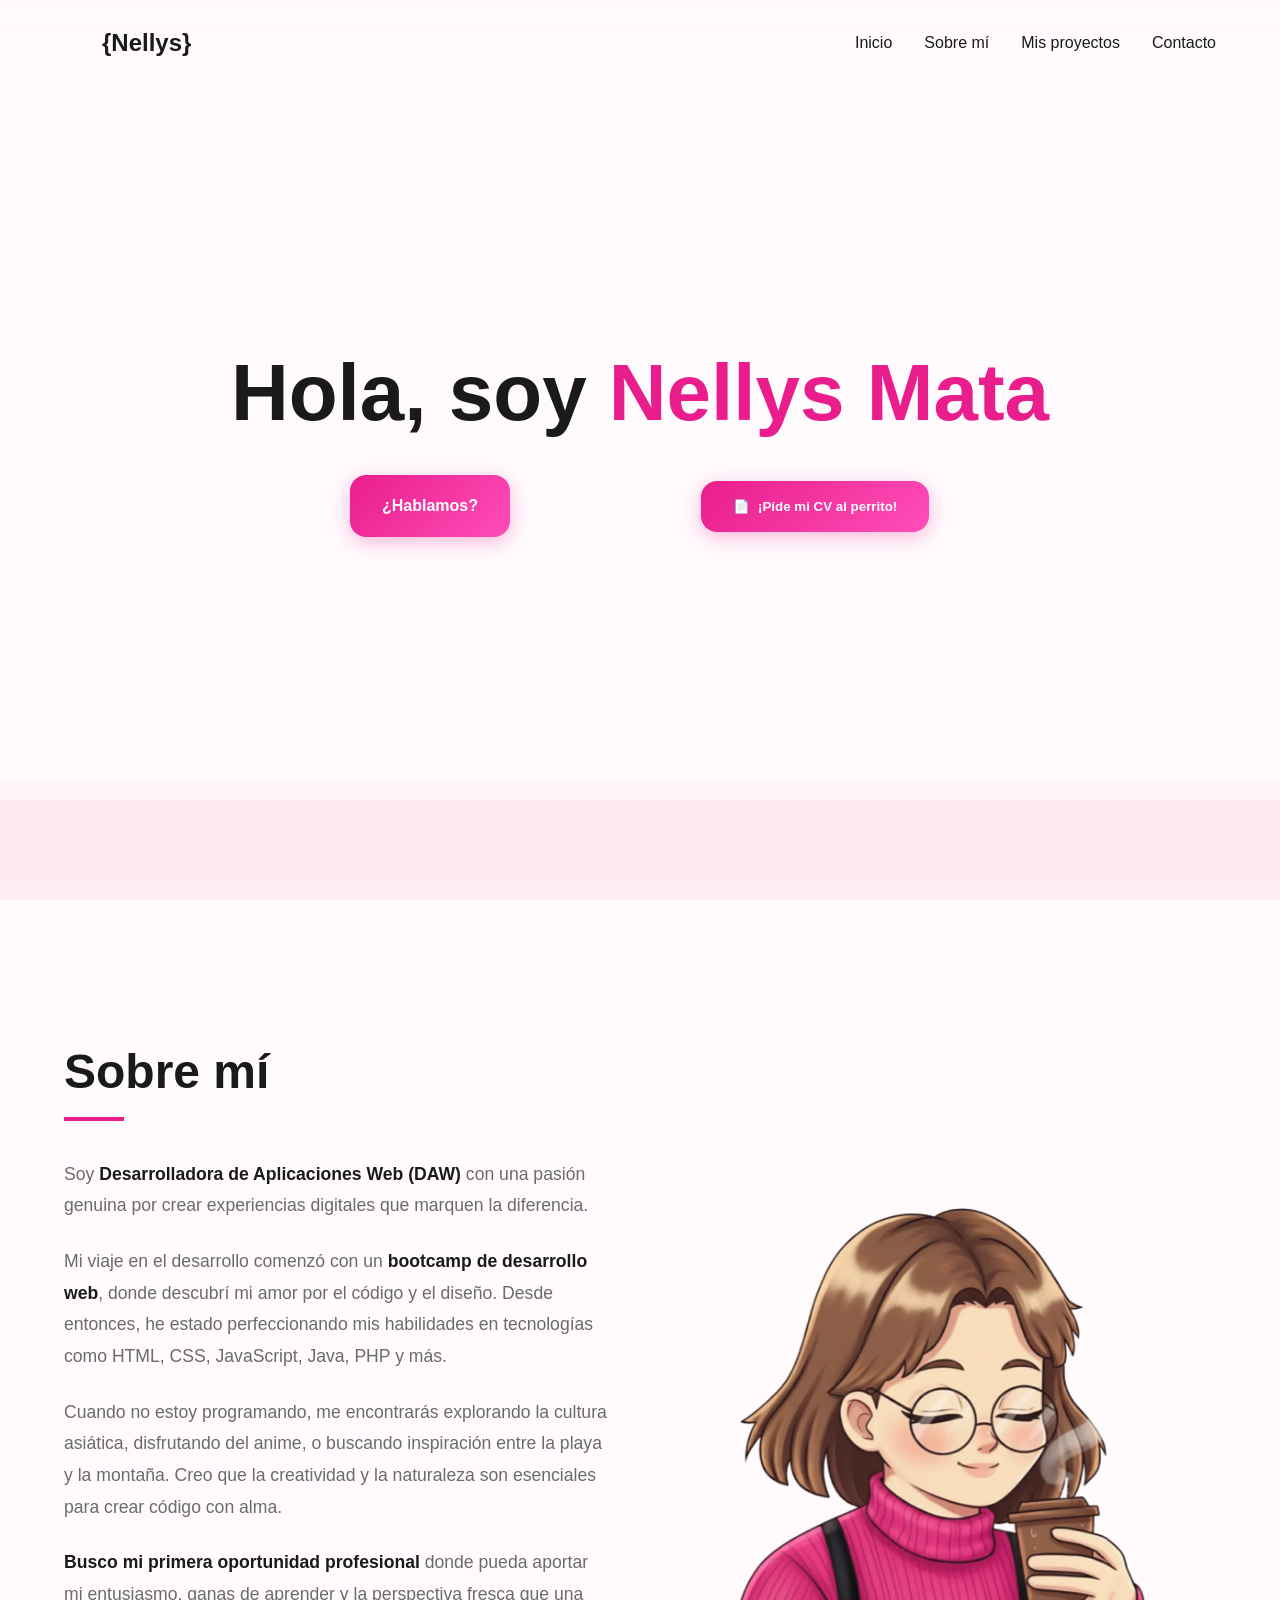
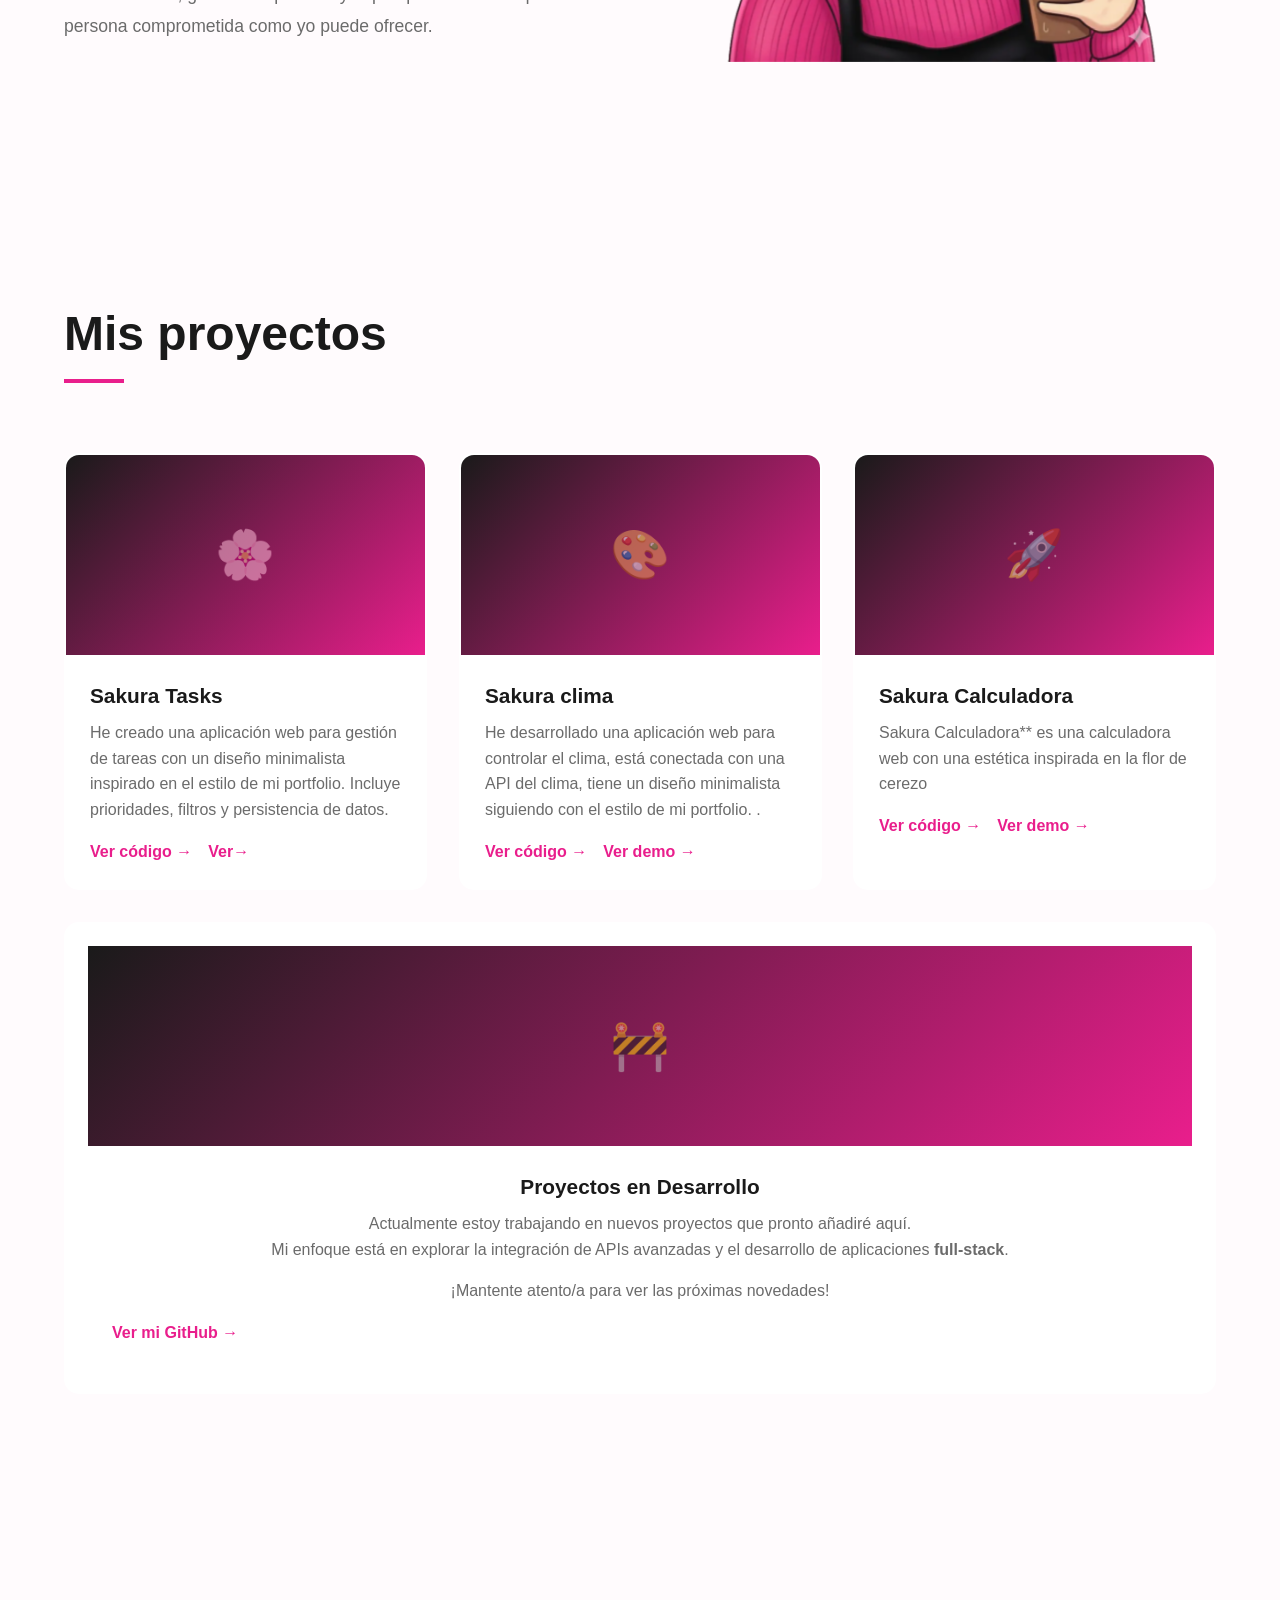
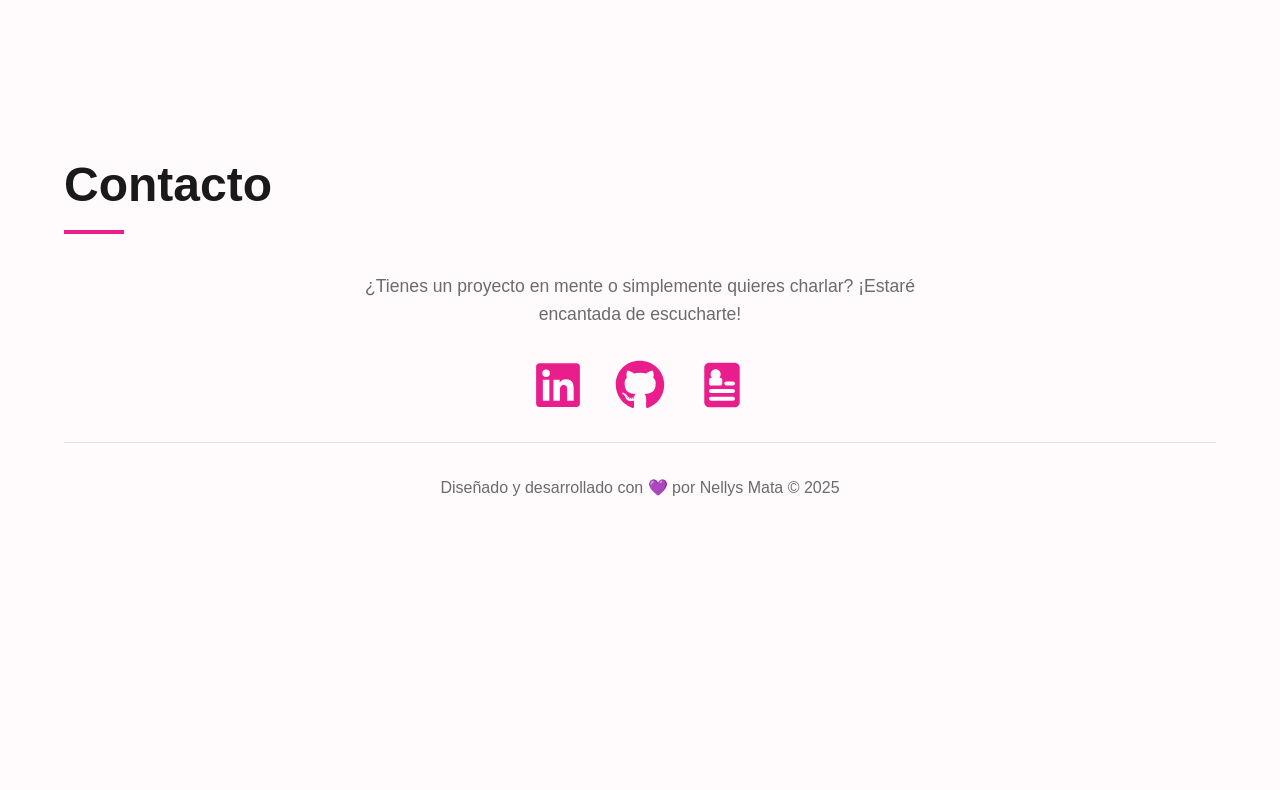
==== commit 9d14b396: "mejoras" ====
--- a/index.html
+++ b/index.html
@@ -9,7 +9,17 @@
     <meta name="theme-color" content="#E91E8C" />
     <title>Nellys Mata - Desarrolladora Web | Portfolio</title>
 
+    <!-- Preconnect para recursos externos -->
+    <link rel="preconnect" href="https://fonts.googleapis.com">
+    <link rel="preconnect" href="https://fonts.gstatic.com" crossorigin>
+
+    <!-- Preload fuentes críticas -->
+    <link rel="preload" href="estilos/fonts/ZenKakuGothicNew-Regular.ttf" as="font" type="font/ttf" crossorigin>
+    <link rel="preload" href="estilos/fonts/ZenKakuGothicNew-Bold.ttf" as="font" type="font/ttf" crossorigin>
+
     <meta name="google-site-verification" content="FhXOay9AP26ijwbrH17562tlcY3cXiD8qdkBBnuujzw" />
+
+    <!-- Critical CSS inline -->
     <style>
         * {
             margin: 0;
@@ -25,7 +35,7 @@
         }
 
         body {
-            font-family: 'Inter', sans-serif;
+            font-family: 'Inter', -apple-system, BlinkMacSystemFont, 'Segoe UI', sans-serif;
             background-color: var(--cream);
             line-height: 1.6;
             overflow-x: hidden;
@@ -59,11 +69,13 @@
         }
     </style>
 
+    <!-- Cargar CSS de forma asíncrona -->
     <link rel="stylesheet" href="estilos/style.css" media="print" onload="this.media='all'">
     <noscript>
-        <link rel="stylesheet" href="/estilos/style.css?v=1.0.0">
+        <link rel="stylesheet" href="estilos/style.css">
     </noscript>
 
+    <!-- Favicons optimizados -->
     <link rel="icon" href="img/sakura.webp" type="image/webp" sizes="32x32">
     <link rel="apple-touch-icon" href="img/sakura.webp">
     <link rel="shortcut icon" href="img/sakura.png" type="image/x-icon">
@@ -270,7 +282,8 @@
         </section>
     </main>
 
-    <script src="/js/script.js?v=1.0.0"></script>
+    <!-- Script con defer para carga optimizada -->
+    <script src="js/script.js" defer></script>
 
 </body>
 
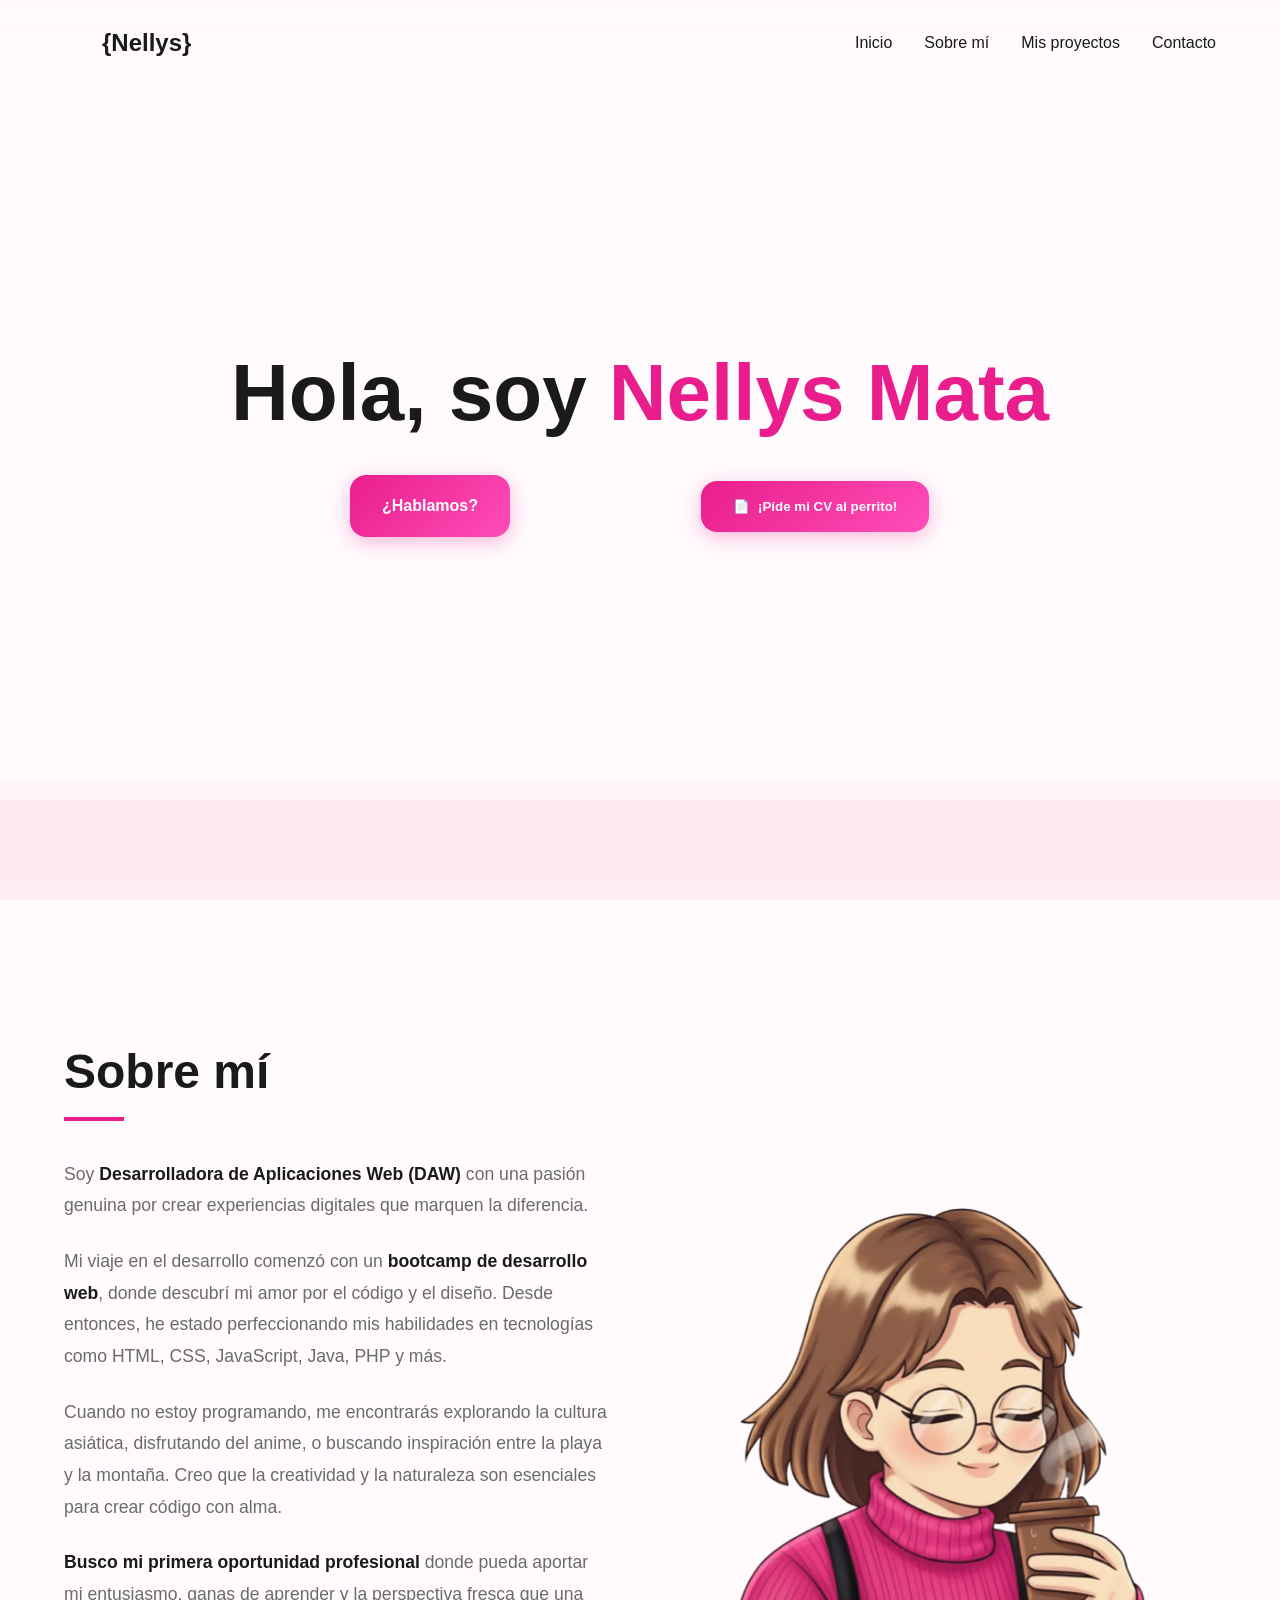
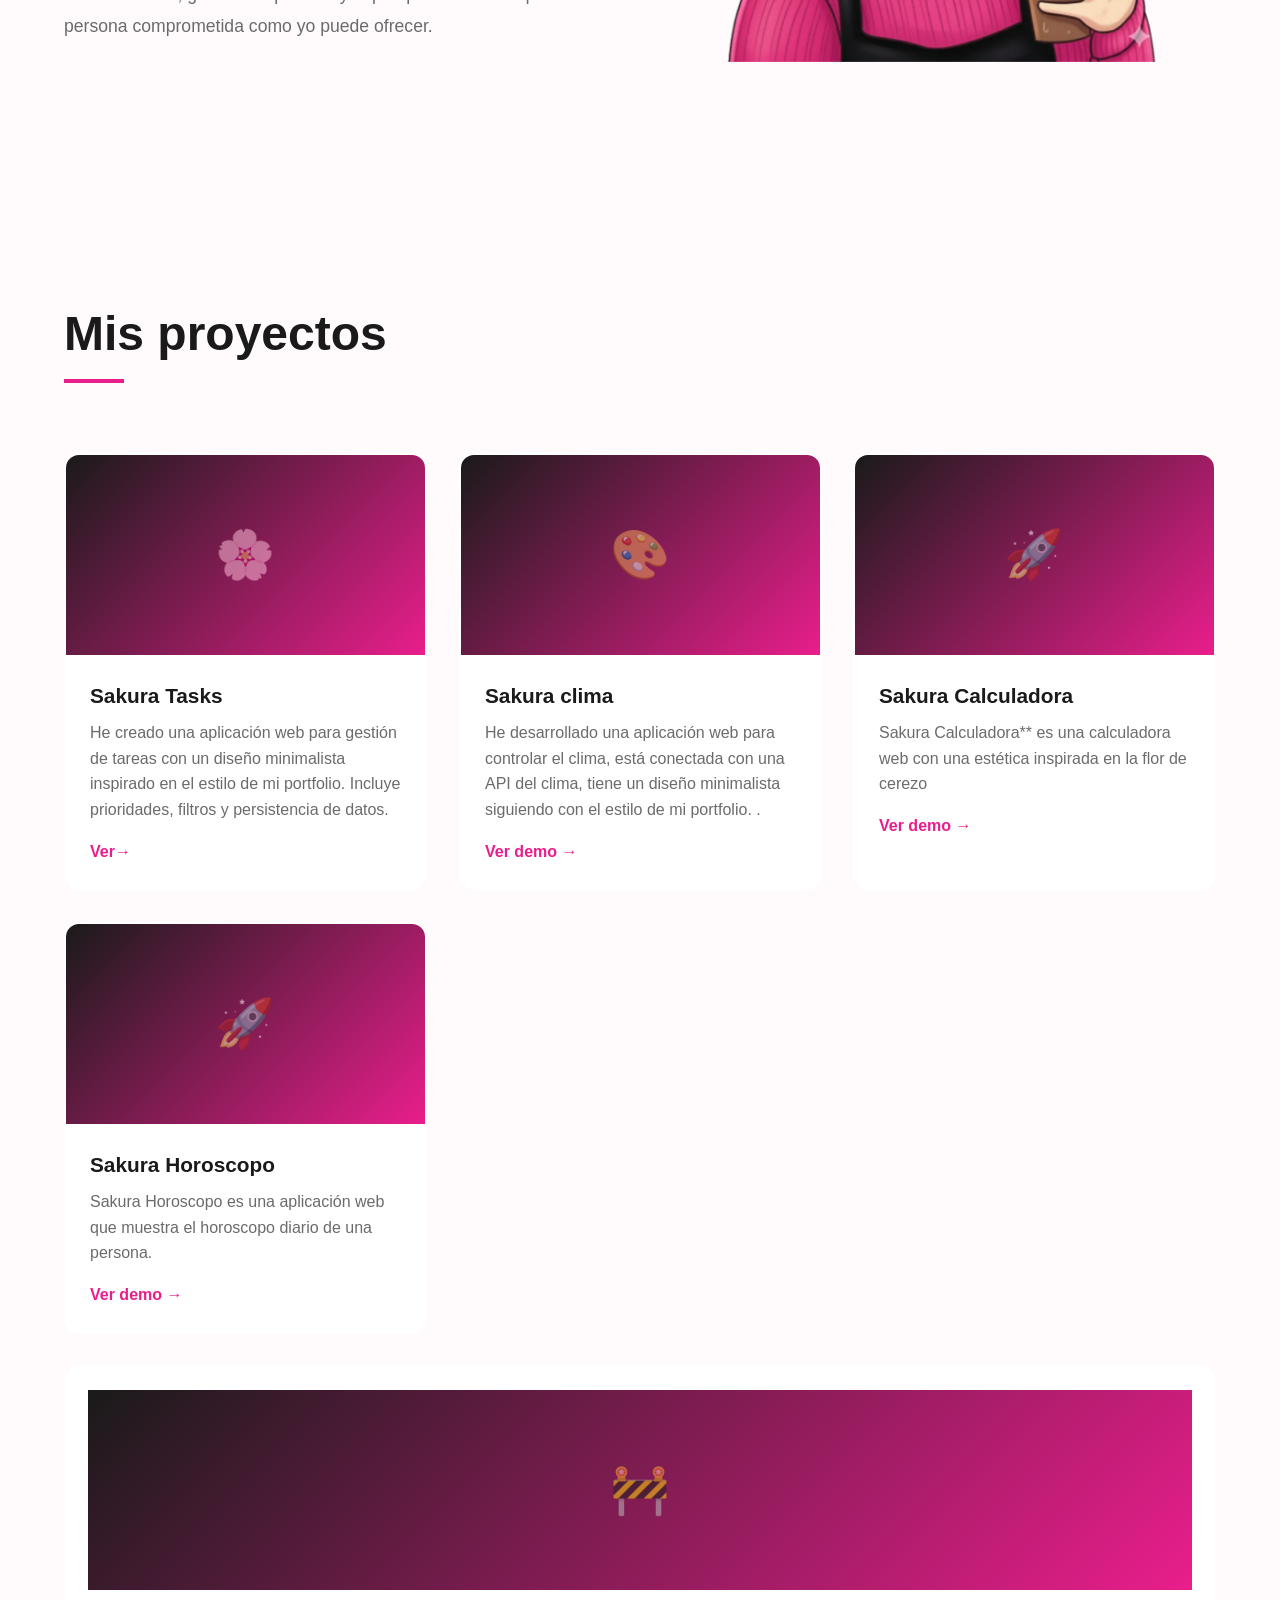
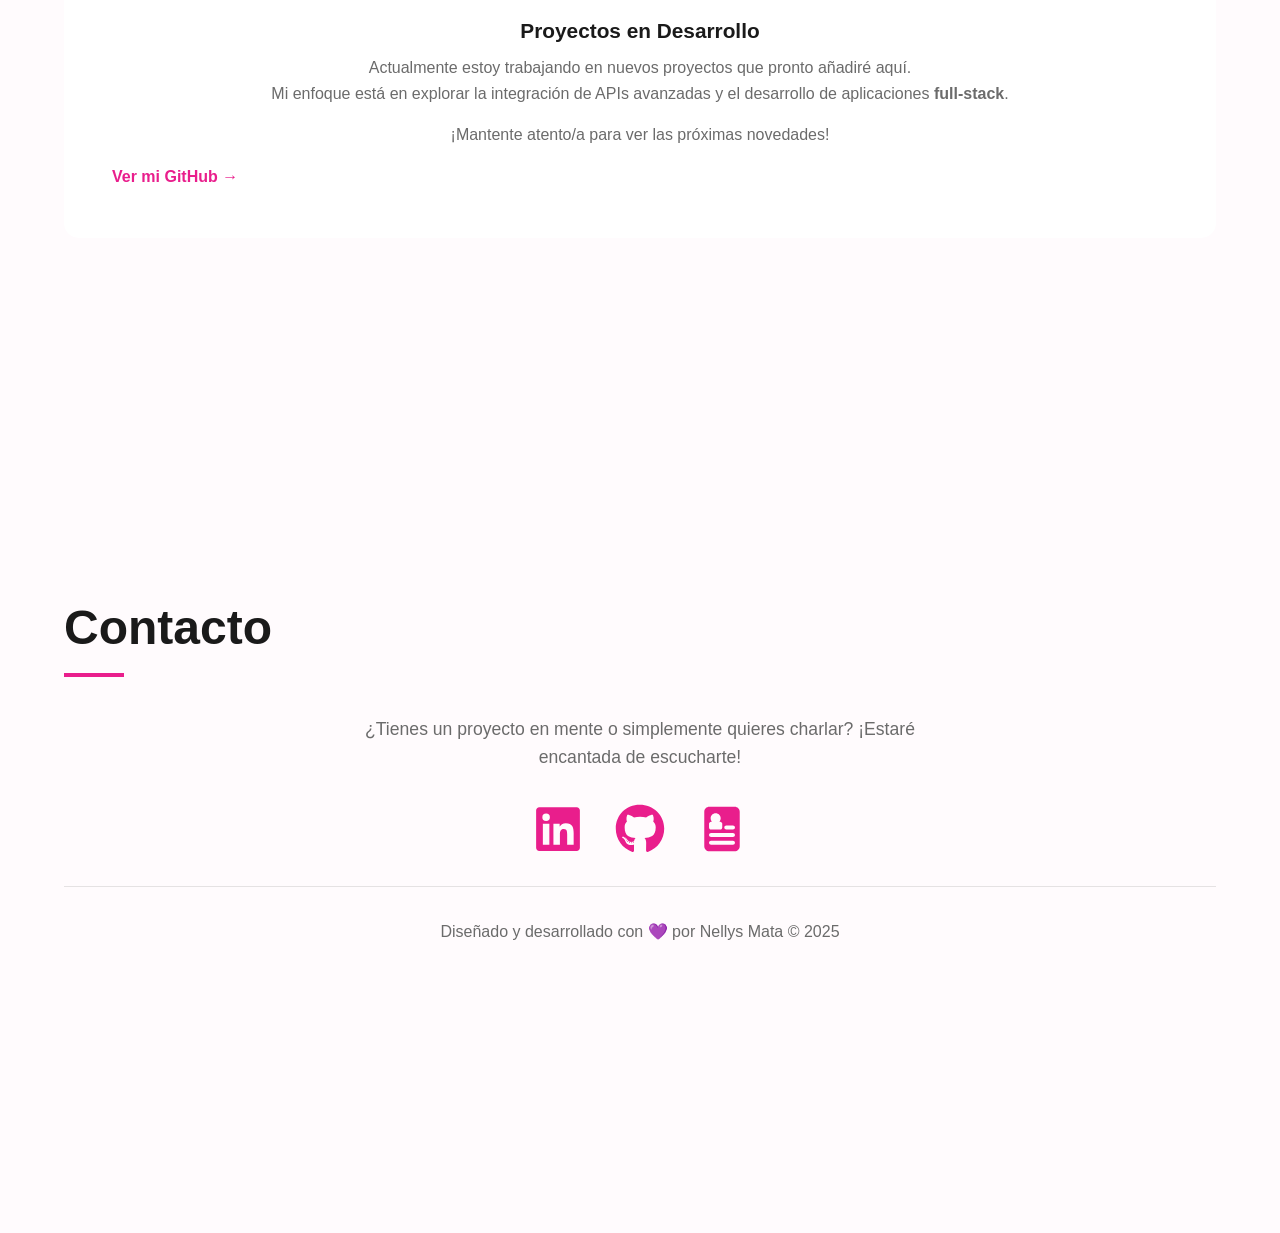
==== commit a84a27a3: "cambios" ====
--- a/index.html
+++ b/index.html
@@ -8,18 +8,6 @@
         content="Portfolio de Nellys Mata - Desarrolladora Web especializada en HTML, CSS, JavaScript, Java y PHP. Buscando mi primera oportunidad profesional." />
     <meta name="theme-color" content="#E91E8C" />
     <title>Nellys Mata - Desarrolladora Web | Portfolio</title>
-
-    <!-- Preconnect para recursos externos -->
-    <link rel="preconnect" href="https://fonts.googleapis.com">
-    <link rel="preconnect" href="https://fonts.gstatic.com" crossorigin>
-
-    <!-- Preload fuentes críticas -->
-    <link rel="preload" href="estilos/fonts/ZenKakuGothicNew-Regular.ttf" as="font" type="font/ttf" crossorigin>
-    <link rel="preload" href="estilos/fonts/ZenKakuGothicNew-Bold.ttf" as="font" type="font/ttf" crossorigin>
-
-    <meta name="google-site-verification" content="FhXOay9AP26ijwbrH17562tlcY3cXiD8qdkBBnuujzw" />
-
-    <!-- Critical CSS inline -->
     <style>
         * {
             margin: 0;
@@ -202,7 +190,6 @@
                             inspirado en el estilo de mi portfolio. Incluye prioridades,
                             filtros y persistencia de datos.</p>
                         <div class="project-links">
-                            <a href="#" class="project-link">Ver código →</a>
                             <a href="proyectos/SakuraTasks/sakuratasks.html" target="_blank"
                                 class="project-link">Ver→</a>
                         </div>
@@ -216,8 +203,8 @@
                             clima,
                             tiene un diseño minimalista siguiendo con el estilo de mi portfolio. .</p>
                         <div class="project-links">
-                            <a href="#" class="project-link">Ver código →</a>
-                            <a href="proyectos/Sakuraclima/index.html" class="project-link">Ver demo →</a>
+                            <a href="proyectos/Sakuraclima/index.html" target="_blank" class="project-link">Ver demo
+                                →</a>
                         </div>
                     </div>
                 </article>
@@ -228,8 +215,20 @@
                         <p>Sakura Calculadora** es una calculadora web con una estética inspirada en la flor de cerezo
                         </p>
                         <div class="project-links">
-                            <a href="#" class="project-link">Ver código →</a>
-                            <a href="proyectos/Sakura Calculadora/index.html" class="project-link">Ver demo →</a>
+                            <a href="proyectos/Sakura Calculadora/index.html" target="_blank" class="project-link">Ver
+                                demo →</a>
+                        </div>
+                    </div>
+                </article>
+                <article class="project-card reveal">
+                    <div class="project-image" aria-hidden="true">🚀</div>
+                    <div class="project-content">
+                        <h3>Sakura Horoscopo</h3>
+                        <p>Sakura Horoscopo es una aplicación web que muestra el horoscopo diario de una persona.
+                        </p>
+                        <div class="project-links">
+                            <a href="proyectos/Sakura Horoscopo/index.html" target="_blank" class="project-link">Ver
+                                demo →</a>
                         </div>
                     </div>
                 </article>
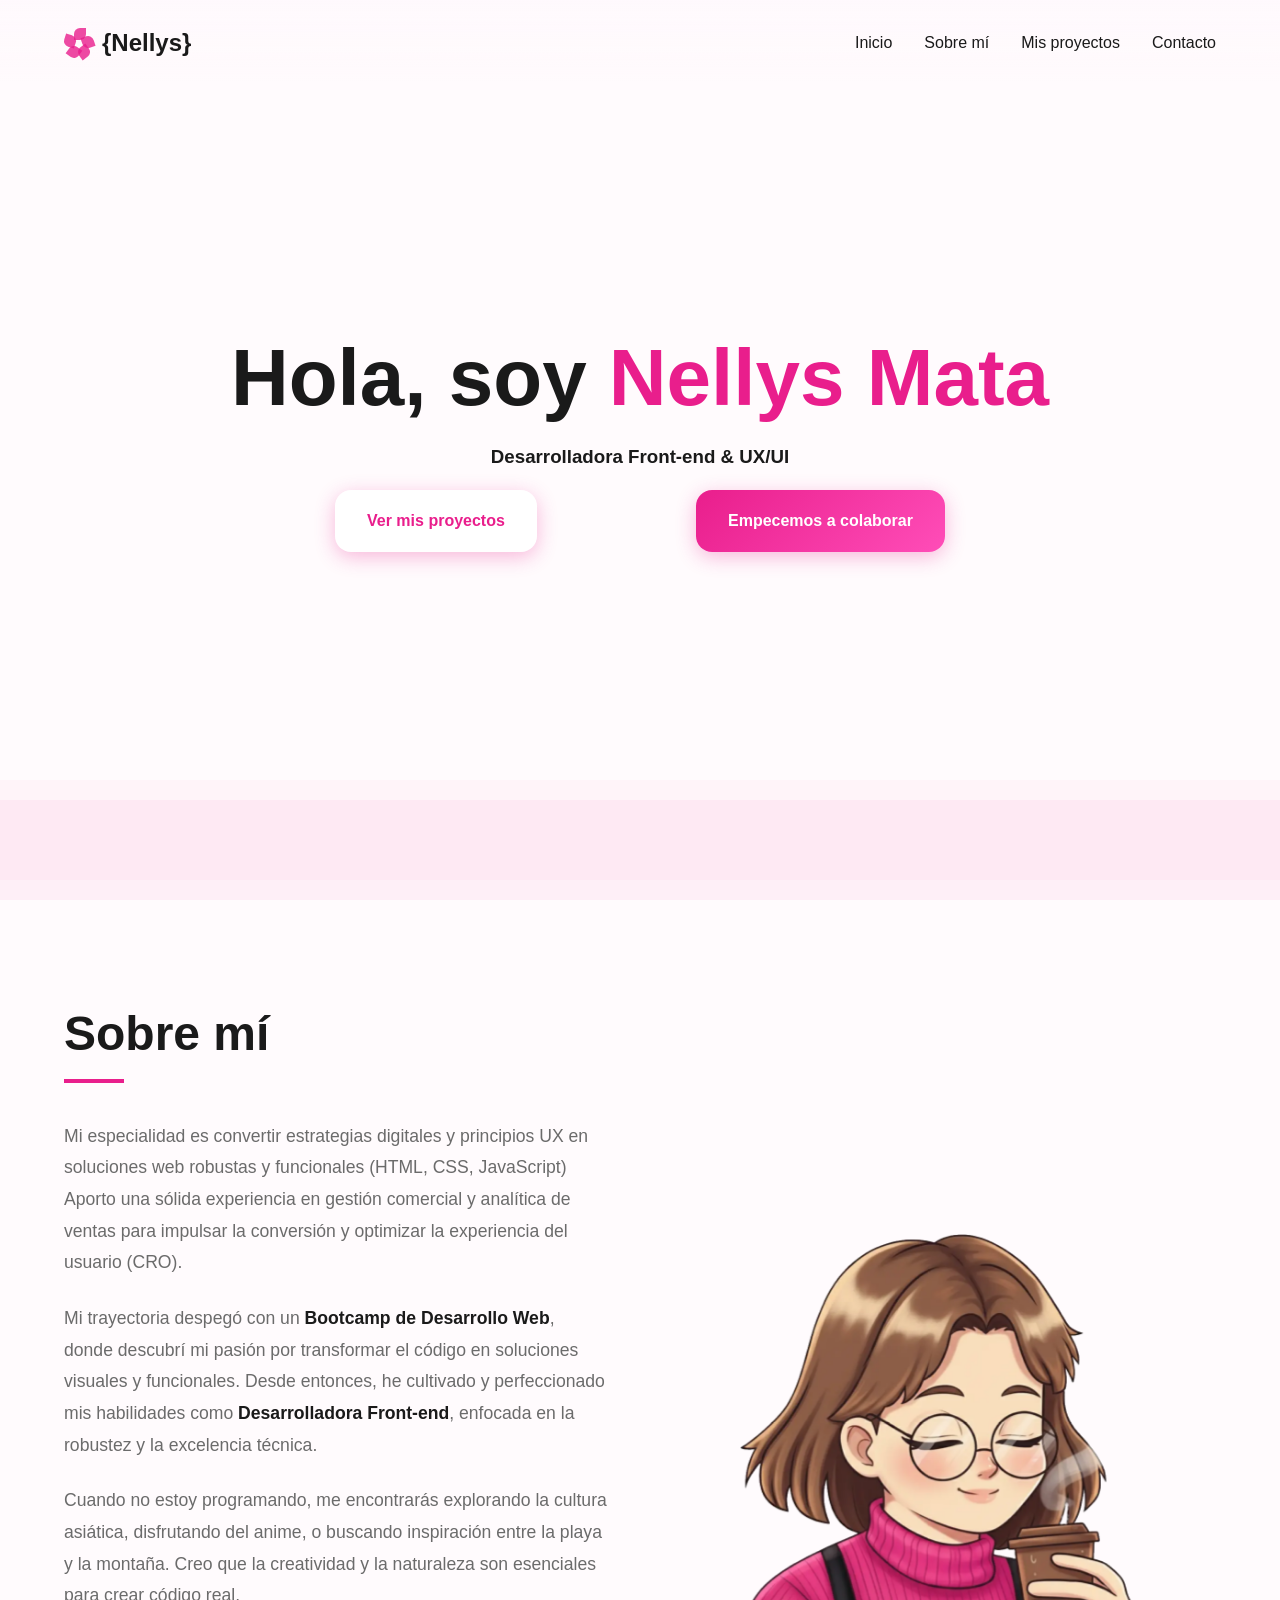
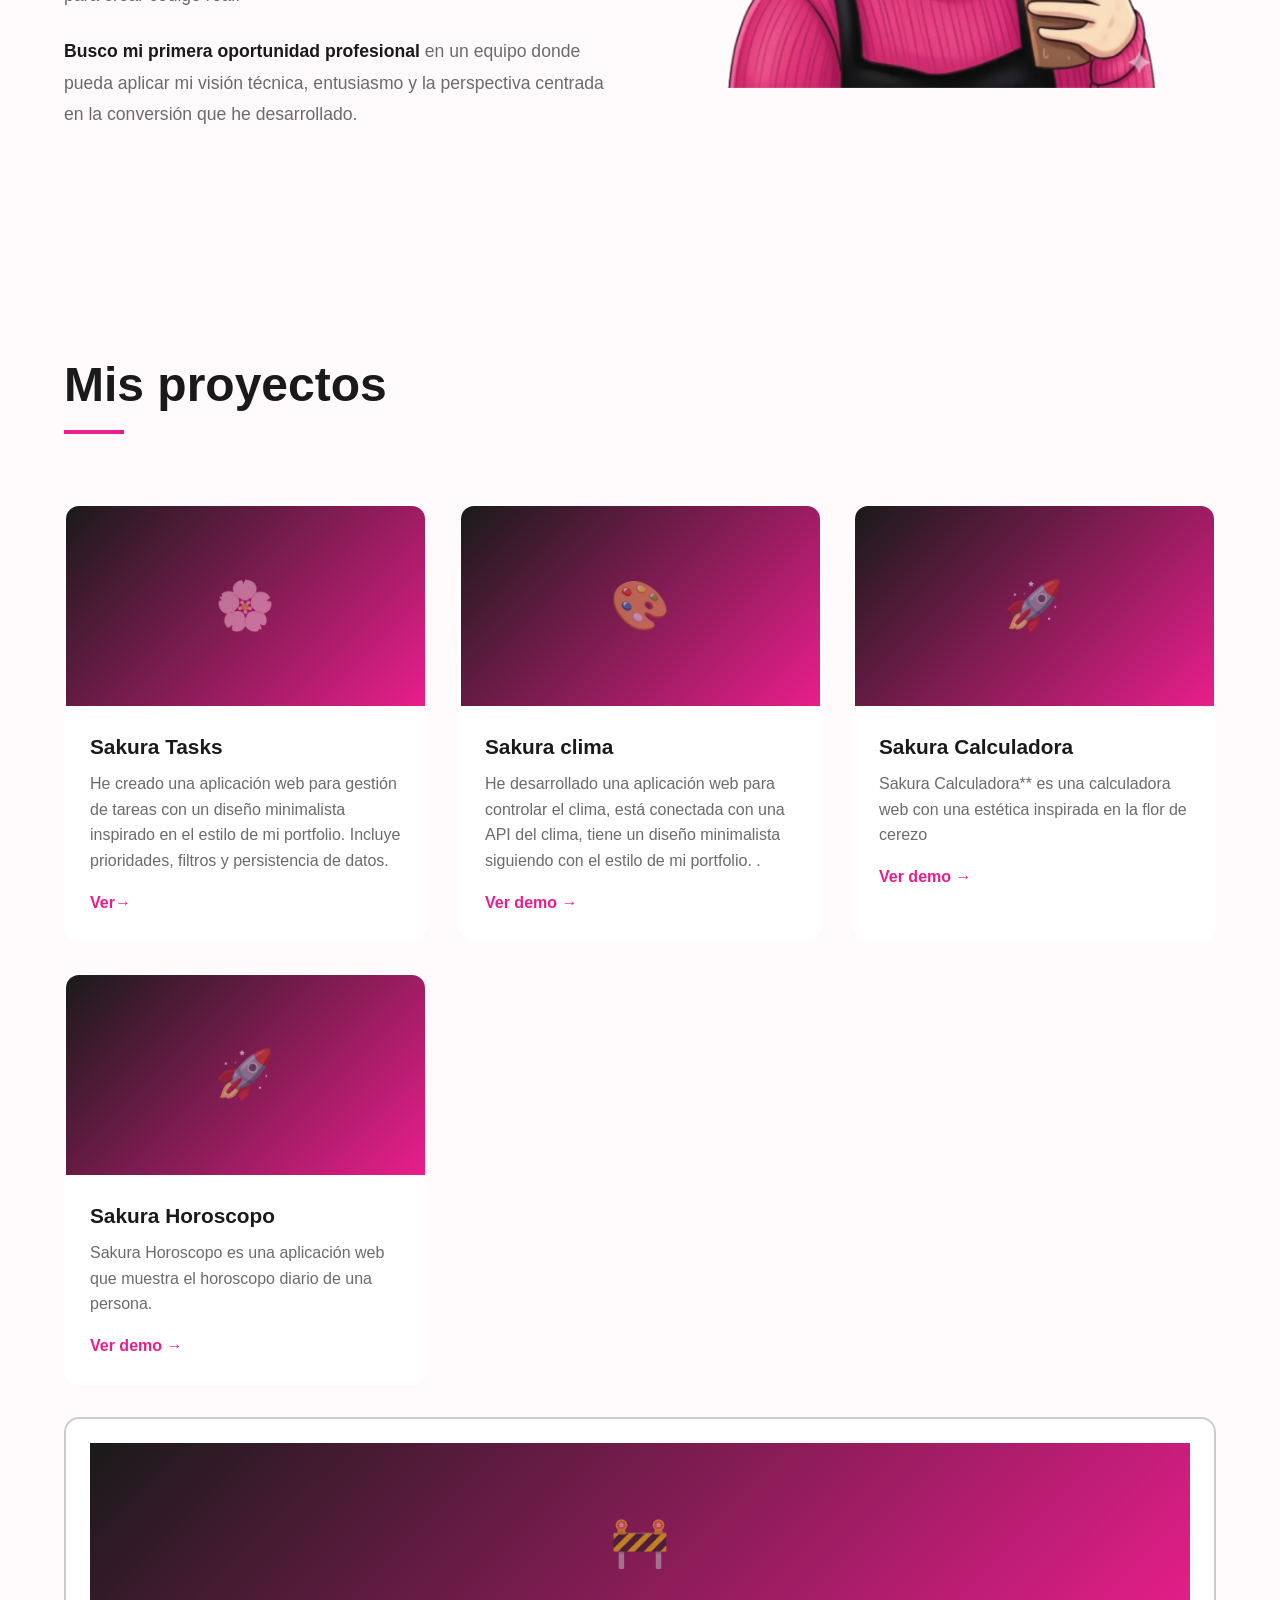
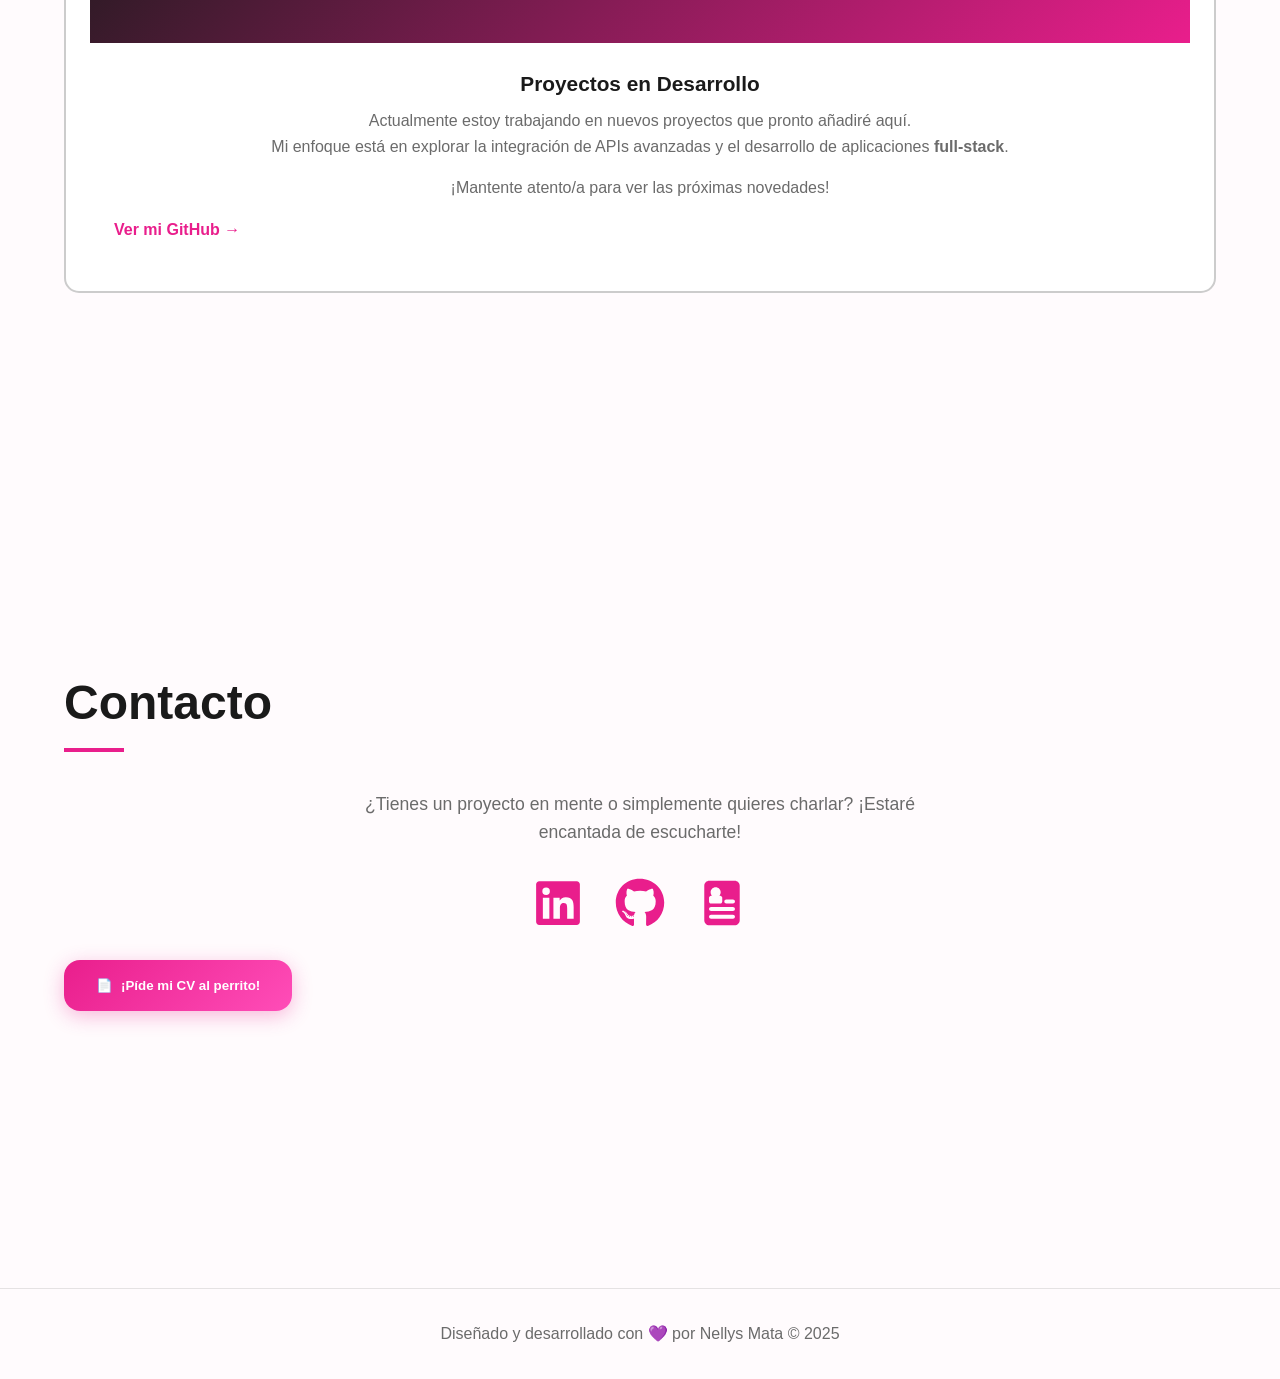
==== commit 5bf8dc3b: "v1.1.1" ====
--- a/index.html
+++ b/index.html
@@ -118,35 +118,12 @@
 
             <div class="hero-content">
                 <h2>Hola, soy <span class="highlight">Nellys Mata</span></h2>
+                <h3>Desarrolladora Front-end & UX/UI</h3>
                 <div class="cv-button-container">
-                    <a href="#contacto" class="cta-button">¿Hablamos?</a>
-                    <button class="cv-button" id="cvButton" aria-label="Descargar CV">
-                        <span aria-hidden="true">📄</span>
-                        <span>¡Píde mi CV al perrito!</span>
-                    </button>
-                </div>
-                <div class="dog-delivery" id="dogDelivery" style="display: none;" aria-hidden="true">
-                    <div class="dog">
-                        <div class="dog-ear left"></div>
-                        <div class="dog-ear right"></div>
-                        <div class="dog-head">
-                            <div class="dog-spot"></div>
-                            <div class="dog-eye left"></div>
-                            <div class="dog-eye right"></div>
-                            <div class="dog-snout">
-                                <div class="dog-nose"></div>
-                                <div class="dog-mouth"></div>
-                            </div>
-                        </div>
-                        <div class="cv-paper"></div>
-                    </div>
-                </div>
-                <div class="thank-you-message" id="thankYouMessage" role="alert" aria-live="polite">
-                    <h3>¡Gracias por tu interés! 🐾</h3>
-                    <p>El CV se está descargando...</p>
-                    <button onclick="closeThankYouMessage()" aria-label="Cerrar mensaje">Cerrar</button>
-                </div>
-            </div>
+                    <a href="#proyectos" class="cta-button claro">Ver mis proyectos</a>
+                    <a href="#contacto" class="cta-button">Empecemos a colaborar</a>
+
+                </div>
         </section>
 
         <section id="sobre-mi">
@@ -154,22 +131,28 @@
             <div class="about-content">
                 <div class="about-text reveal">
                     <p>
-                        Soy <strong>Desarrolladora de Aplicaciones Web (DAW)</strong> con una pasión genuina
-                        por crear experiencias digitales que marquen la diferencia.
-                    </p>
-                    <p>
-                        Mi viaje en el desarrollo comenzó con un <strong>bootcamp de desarrollo web</strong>, donde
-                        descubrí mi amor por el código y el diseño. Desde entonces, he estado perfeccionando mis
-                        habilidades en tecnologías como HTML, CSS, JavaScript, Java, PHP y más.
+                        Mi especialidad es convertir estrategias digitales y principios UX en soluciones web robustas y
+                        funcionales (HTML, CSS, JavaScript) Aporto una sólida experiencia en gestión
+                        comercial y analítica
+                        de ventas para impulsar la conversión y optimizar la experiencia del usuario (CRO).
+                    </p>
+                    <p>
+                        Mi trayectoria despegó con un <strong>Bootcamp de Desarrollo Web</strong>, donde descubrí mi
+                        pasión por
+                        transformar el código en soluciones visuales y funcionales. Desde entonces, he cultivado y
+                        perfeccionado mis habilidades como <strong>Desarrolladora Front-end</strong>, enfocada en la
+                        robustez y la
+                        excelencia técnica.
                     </p>
                     <p>
                         Cuando no estoy programando, me encontrarás explorando la cultura asiática, disfrutando del
                         anime, o buscando inspiración entre la playa y la montaña. Creo que la creatividad y la
-                        naturaleza son esenciales para crear código con alma.
-                    </p>
-                    <p>
-                        <strong>Busco mi primera oportunidad profesional</strong> donde pueda aportar mi entusiasmo,
-                        ganas de aprender y la perspectiva fresca que una persona comprometida como yo puede ofrecer.
+                        naturaleza son esenciales para crear código real.
+                    </p>
+                    <p>
+                        <strong> Busco mi primera oportunidad profesional</strong> en un equipo donde pueda aplicar mi
+                        visión
+                        técnica, entusiasmo y la perspectiva centrada en la conversión que he desarrollado.
                     </p>
                 </div>
                 <div class="about-image reveal">
@@ -178,7 +161,11 @@
                 </div>
             </div>
         </section>
-
+        <!-- <section class="project-tabs">
+            <button class="tab-btn active" data-tab="frontend">🥇 Desarrollo Frontend & UX/UI</button>
+            <button class="tab-btn" data-tab="core">🥈 Desarrollo Core & APIs</button>
+            <button class="tab-btn" data-tab="backend">🥉 Backend & BBDD</button>
+        </section> -->
         <section id="proyectos">
             <h2 class="section-title reveal">Mis proyectos</h2>
             <div class="projects-grid">
@@ -274,12 +261,39 @@
                     </a>
                 </div>
             </div>
-
-            <footer>
-                <p>Diseñado y desarrollado con 💜 por Nellys Mata © 2025</p>
-            </footer>
-        </section>
+            <div>
+                <button class="cv-button" id="cvButton" aria-label="Descargar CV">
+                    <span aria-hidden="true">📄</span>
+                    <span>¡Píde mi CV al perrito!</span>
+                </button>
+            </div>
+            <div class="dog-delivery" id="dogDelivery" style="display: none;" aria-hidden="true">
+                <div class="dog">
+                    <div class="dog-ear left"></div>
+                    <div class="dog-ear right"></div>
+                    <div class="dog-head">
+                        <div class="dog-spot"></div>
+                        <div class="dog-eye left"></div>
+                        <div class="dog-eye right"></div>
+                        <div class="dog-snout">
+                            <div class="dog-nose"></div>
+                            <div class="dog-mouth"></div>
+                        </div>
+                    </div>
+                    <div class="cv-paper"></div>
+                </div>
+            </div>
+            <div class="thank-you-message" id="thankYouMessage" role="alert" aria-live="polite">
+                <h3>¡Gracias por tu interés! 🐾</h3>
+                <p>El CV se está descargando...</p>
+                <button onclick="closeThankYouMessage()" aria-label="Cerrar mensaje">Cerrar</button>
+            </div>
     </main>
+    <footer>
+        <p>Diseñado y desarrollado con 💜 por Nellys Mata © 2025</p>
+    </footer>
+    </section>
+
 
     <!-- Script con defer para carga optimizada -->
     <script src="js/script.js" defer></script>
--- a/estilos/style.css
+++ b/estilos/style.css
@@ -57,74 +57,6 @@
     --gray: #6B6B6B
 }
 
-/* Reglas combinadas iniciales para performance/legibilidad */
-.zen-kaku-gothic-new-regular,
-body {
-    font-family: "Zen Kaku Gothic New", sans-serif
-}
-
-.logo,
-nav {
-    display: flex
-}
-
-.cursor,
-.falling-flower,
-nav {
-    position: fixed
-}
-
-.cursor-follower,
-.falling-petal {
-    background-color: var(--magenta)
-}
-
-.center,
-.falling-center {
-    top: 50%;
-    left: 50%;
-    transform: translate(-50%, -50%)
-}
-
-.bark,
-.logo,
-.nav-links a,
-body {
-    color: var(--black)
-}
-
-.email-link:hover,
-.hero .highlight,
-.nav-links a:hover {
-    color: var(--magenta)
-}
-
-.hero,
-section {
-    min-height: 100vh
-}
-
-.hero,
-.project-card,
-.txt_typyng {
-    overflow: hidden
-}
-
-footer,
-nav {
-    padding: 2rem 5%
-}
-
-.bark,
-.cursor,
-.cursor-follower,
-.falling-flower,
-.sakura-cv,
-.sakura-petal-cv {
-    pointer-events: none
-}
-
-
 /* =========================================================================
    2. Reset & Base
    ========================================================================= */
@@ -135,17 +67,14 @@
     box-sizing: border-box
 }
 
-/* Typography - Usando 'Inter' como fallback principal */
 body {
-    /* Eliminada la duplicación de font-family que estaba en el bloque combinado */
     font-family: 'Inter', -apple-system, BlinkMacSystemFont, 'Segoe UI', Roboto, Oxygen, Ubuntu, Cantarell, sans-serif;
     background-color: var(--cream);
     line-height: 1.6;
     overflow-x: hidden;
-    /* Eliminada la duplicación de color que estaba en el bloque combinado */
+    color: var(--black);
     cursor: default
 }
-
 
 /* =========================================================================
    3. Cursor
@@ -172,21 +101,21 @@
     width: 8px;
     height: 8px;
     border-radius: 50%;
-    /* background-color ya en reglas combinadas */
+    background-color: var(--magenta);
     z-index: 9998;
     transition: transform .15s
 }
-
 
 /* =========================================================================
    4. Navigation
    ========================================================================= */
 
 nav {
+    position: fixed;
     top: 0;
     width: 100%;
     padding: 1.5rem 5%;
-    /* display: flex ya en reglas combinadas */
+    display: flex;
     justify-content: space-between;
     align-items: center;
     z-index: 1000;
@@ -195,7 +124,8 @@
 }
 
 .logo {
-    /* display: flex y color ya en reglas combinadas */
+    display: flex;
+    color: var(--black);
     font-size: 1.5rem;
     font-weight: 700;
     align-items: center;
@@ -212,14 +142,13 @@
 }
 
 .petal {
+    position: absolute;
     width: 12px;
     height: 12px;
-    /* background-color ya en reglas combinadas */
+    background-color: var(--magenta);
     border-radius: 50% 0;
     opacity: .8;
 }
-
-/* Se corrige la sintaxis rota, eliminando "=======left: 50%;" y moviendo el @keyframes */
 
 .petal:hover {
     background-color: #f787ac
@@ -232,6 +161,7 @@
 }
 
 .petal:nth-child(2) {
+    top: 48%;
     right: 0;
     transform: translate(0, -50%) rotate(72deg)
 }
@@ -254,7 +184,16 @@
     transform: translate(0, -50%) rotate(288deg)
 }
 
-/* .center ya definido en reglas combinadas */
+.center {
+    position: absolute;
+    width: 4px;
+    height: 4px;
+    background-color: var(--cream);
+    border-radius: 50%;
+    top: 50%;
+    left: 50%;
+    transform: translate(-50%, -50%)
+}
 
 @keyframes float {
 
@@ -278,12 +217,14 @@
 .nav-links a {
     text-decoration: none;
     font-weight: 500;
-    /* color ya en reglas combinadas */
+    color: var(--black);
     transition: color .3s;
     position: relative
 }
 
-/* .nav-links a:hover ya en reglas combinadas */
+.nav-links a:hover {
+    color: var(--magenta)
+}
 
 .nav-links a::after {
     content: '';
@@ -378,16 +319,17 @@
 }
 
 /* =========================================================================
-5. Hero Section
+   5. Hero Section
    ========================================================================= */
 
 .hero {
-    /* min-height y overflow ya en reglas combinadas */
+    min-height: 100vh;
     display: flex;
     align-items: center;
     justify-content: center;
     position: relative;
     padding: 0 5%;
+    overflow: hidden
 }
 
 .hero-content {
@@ -403,14 +345,13 @@
     font-size: clamp(2.5rem, 8vw, 5rem);
     font-weight: 800;
     margin-top: 0;
-
     margin-bottom: 1rem;
     line-height: 1.2;
 }
 
 .hero .highlight {
     display: inline-block;
-    /* color ya en reglas combinadas */
+    color: var(--magenta);
     will-change: text-shadow
 }
 
@@ -445,13 +386,18 @@
     box-shadow: 0 5px 20px rgba(233, 30, 140, .3);
     cursor: pointer;
     transition: transform .3s, box-shadow .3s;
-    will-change: transform
+    will-change: transform;
 }
 
 .cta-button:hover,
 .cv-button:hover {
     transform: translateY(-3px);
     box-shadow: 0 8px 30px rgba(233, 30, 140, .5)
+}
+
+.claro {
+    background: white !important;
+    color: var(--magenta) !important;
 }
 
 /* Wave Animation */
@@ -485,13 +431,12 @@
     }
 }
 
-
 /* =========================================================================
    6. Sections
    ========================================================================= */
 
 section {
-    /* min-height ya en reglas combinadas */
+    min-height: 100vh;
     padding: 6rem 5%;
     display: flex;
     flex-direction: column;
@@ -536,25 +481,22 @@
     color: var(--black)
 }
 
-/* Lazy load background images */
+/* About Image Container */
 .about-image-container {
     width: 500px;
     height: 500px;
     background-size: contain;
     background-repeat: no-repeat;
     background-position: center;
+    background-image: url('../img/asas.webp');
     transition: transform .8s ease-in-out;
     cursor: pointer;
     margin: 0 auto;
     will-change: transform
 }
 
-.about-image-container {
-    background-image: url('/img/asas.webp')
-}
-
 .about-image-container:hover {
-    background-image: url('/img/osa_abiertos-sf.webp');
+    background-image: url('../img/osa_abiertos-sf.webp');
     transform: scale(1.06) translateY(-10px)
 }
 
@@ -571,7 +513,7 @@
     border-radius: 15px;
     transition: transform .3s, box-shadow .3s, border-color .3s;
     border: 2px solid transparent;
-    /* overflow ya en reglas combinadas */
+    overflow: hidden;
     will-change: transform
 }
 
@@ -624,7 +566,7 @@
 }
 
 .coming-soon-card {
-    border: 2px #ccc;
+    border: 2px solid #ccc;
     opacity: .85;
     text-align: center;
     padding: 24px;
@@ -672,49 +614,18 @@
     height: 50px
 }
 
-/* Contact Form */
-.contact-form {
-    display: flex;
-    flex-direction: column;
-    gap: 1rem;
-    margin-top: 1.5rem
-}
-
-.contact-form input,
-.contact-form textarea {
-    padding: .75rem;
-    border: 1px solid #ccc;
-    border-radius: 8px;
-    font-size: 1rem;
-    width: 100%;
-    font-family: inherit
-}
-
-.contact-form button {
-    padding: .75rem;
-    border: none;
-    border-radius: 8px;
-    background-color: var(--magenta);
-    color: #fff;
-    font-size: 1rem;
-    cursor: pointer;
-    transition: background-color .3s, color .3s
-}
-
-.contact-form button:hover {
-    background-color: var(--black);
-    color: var(--magenta)
-}
-
 /* Footer */
 footer {
-    /* padding ya en reglas combinadas */
+    padding: 2rem 5%;
     text-align: center;
     color: var(--gray);
     border-top: 1px solid rgba(0, 0, 0, .1)
 }
 
-/* Dog Delivery Animation */
+/* =========================================================================
+   7. Dog Delivery Animation
+   ========================================================================= */
+
 .dog-delivery {
     position: fixed;
     bottom: 100px;
@@ -866,79 +777,6 @@
 .dog-mouth::after {
     right: -6px;
     transform: rotate(10deg) scaleX(-1)
-}
-
-.dog-body {
-    position: absolute;
-    width: 50px;
-    height: 40px;
-    background-color: #faf6f1;
-    border-radius: 50%;
-    top: 40px;
-    left: 20px;
-    border: 3px solid var(--black)
-}
-
-.dog-body-spot {
-    background-color: #8b6f47;
-    width: 15px;
-    height: 12px;
-    border-radius: 50%;
-    position: absolute;
-    top: 8px;
-    right: 5px
-}
-
-.dog-paw {
-    position: absolute;
-    width: 12px;
-    height: 18px;
-    background-color: #faf6f1;
-    border: 2px solid var(--black);
-    border-radius: 0 0 50% 50%;
-    bottom: 0;
-    left: 30px
-}
-
-.dog-paw-pad {
-    width: 6px;
-    height: 6px;
-    background-color: #8b6f47;
-    border-radius: 50%;
-    position: absolute;
-    bottom: 2px;
-    left: 50%;
-    transform: translateX(-50%)
-}
-
-.dog-back-paw {
-    position: absolute;
-    width: 10px;
-    height: 15px;
-    background-color: #faf6f1;
-    border: 2px solid var(--black);
-    border-radius: 0 0 50% 50%;
-    bottom: 0
-}
-
-.dog-back-paw.left {
-    left: 15px
-}
-
-.dog-back-paw.right {
-    right: 15px
-}
-
-.dog-tail {
-    position: absolute;
-    width: 25px;
-    height: 8px;
-    background-color: #faf6f1;
-    border: 2px solid var(--black);
-    border-radius: 50%;
-    top: 50px;
-    left: -5px;
-    transform: rotate(-30deg)
 }
 
 .cv-paper {
@@ -1026,7 +864,10 @@
     transform: scale(1.05)
 }
 
-/* Reveal Animation */
+/* =========================================================================
+   8. Reveal Animation
+   ========================================================================= */
+
 .reveal {
     opacity: 0;
     transform: translateY(50px);
@@ -1038,14 +879,17 @@
     transform: translateY(0)
 }
 
-/* Falling Flowers */
+/* =========================================================================
+   9. Falling Flowers & Effects
+   ========================================================================= */
+
 .falling-flower {
-    /* position ya en reglas combinadas */
+    position: fixed;
     width: 20px;
     height: 20px;
     z-index: 9999;
     animation: 2.5s ease-in forwards fall;
-    /* pointer-events ya en reglas combinadas */
+    pointer-events: none
 }
 
 .falling-petal {
@@ -1053,7 +897,7 @@
     width: 8px;
     height: 8px;
     border-radius: 50% 0;
-    /* background-color ya en reglas combinadas */
+    background-color: var(--magenta);
     opacity: .9
 }
 
@@ -1093,7 +937,9 @@
     height: 4px;
     background-color: var(--cream);
     border-radius: 50%;
-    /* top, left, transform ya en reglas combinadas */
+    top: 50%;
+    left: 50%;
+    transform: translate(-50%, -50%)
 }
 
 @keyframes fall {
@@ -1108,11 +954,65 @@
     }
 }
 
+/* Bark Effect */
+.bark {
+    position: fixed;
+    font-size: 1.5rem;
+    font-weight: 700;
+    color: var(--black);
+    z-index: 9999;
+    animation: 1.5s ease-out forwards barkFloat;
+    pointer-events: none
+}
+
+@keyframes barkFloat {
+    0% {
+        transform: translateY(0) translateX(0) scale(1);
+        opacity: 1
+    }
+
+    100% {
+        transform: translateY(-100px) translateX(var(--random-x)) scale(1.5);
+        opacity: 0
+    }
+}
+
+/* Sakura Rain CV */
+.sakura-cv {
+    position: fixed;
+    width: 15px;
+    height: 15px;
+    z-index: 9999;
+    animation: 4s ease-in forwards sakuraFall;
+    pointer-events: none
+}
+
+.sakura-petal-cv {
+    position: absolute;
+    width: 6px;
+    height: 6px;
+    background-color: var(--magenta);
+    border-radius: 50% 0;
+    opacity: .8
+}
+
+@keyframes sakuraFall {
+    0% {
+        transform: translateY(0) translateX(0) rotate(0);
+        opacity: 1
+    }
+
+    100% {
+        transform: translateY(100vh) translateX(var(--random-x)) rotate(720deg);
+        opacity: 0
+    }
+}
+
 /* =========================================================================
-   7. Responsive Design
+   10. Responsive Design
    ========================================================================= */
 
-@media (max-width:900px) {
+@media (max-width: 900px) {
     .projects-grid {
         grid-template-columns: 1fr
     }
@@ -1130,7 +1030,7 @@
     }
 }
 
-@media (max-width:768px) {
+@media (max-width: 768px) {
     nav {
         padding: 1.5rem 5%
     }
@@ -1178,14 +1078,17 @@
     }
 }
 
-@media (max-width:600px) {
+@media (max-width: 600px) {
     .projects-grid {
         grid-template-columns: 1fr
     }
 }
 
-/* Performance Optimizations */
-@media (prefers-reduced-motion:reduce) {
+/* =========================================================================
+   11. Performance Optimizations
+   ========================================================================= */
+
+@media (prefers-reduced-motion: reduce) {
 
     *,
     *::before,
--- a/estilos/style.css
+++ b/estilos/style.css
@@ -57,74 +57,6 @@
     --gray: #6B6B6B
 }
 
-/* Reglas combinadas iniciales para performance/legibilidad */
-.zen-kaku-gothic-new-regular,
-body {
-    font-family: "Zen Kaku Gothic New", sans-serif
-}
-
-.logo,
-nav {
-    display: flex
-}
-
-.cursor,
-.falling-flower,
-nav {
-    position: fixed
-}
-
-.cursor-follower,
-.falling-petal {
-    background-color: var(--magenta)
-}
-
-.center,
-.falling-center {
-    top: 50%;
-    left: 50%;
-    transform: translate(-50%, -50%)
-}
-
-.bark,
-.logo,
-.nav-links a,
-body {
-    color: var(--black)
-}
-
-.email-link:hover,
-.hero .highlight,
-.nav-links a:hover {
-    color: var(--magenta)
-}
-
-.hero,
-section {
-    min-height: 100vh
-}
-
-.hero,
-.project-card,
-.txt_typyng {
-    overflow: hidden
-}
-
-footer,
-nav {
-    padding: 2rem 5%
-}
-
-.bark,
-.cursor,
-.cursor-follower,
-.falling-flower,
-.sakura-cv,
-.sakura-petal-cv {
-    pointer-events: none
-}
-
-
 /* =========================================================================
    2. Reset & Base
    ========================================================================= */
@@ -135,17 +67,14 @@
     box-sizing: border-box
 }
 
-/* Typography - Usando 'Inter' como fallback principal */
 body {
-    /* Eliminada la duplicación de font-family que estaba en el bloque combinado */
     font-family: 'Inter', -apple-system, BlinkMacSystemFont, 'Segoe UI', Roboto, Oxygen, Ubuntu, Cantarell, sans-serif;
     background-color: var(--cream);
     line-height: 1.6;
     overflow-x: hidden;
-    /* Eliminada la duplicación de color que estaba en el bloque combinado */
+    color: var(--black);
     cursor: default
 }
-
 
 /* =========================================================================
    3. Cursor
@@ -172,21 +101,21 @@
     width: 8px;
     height: 8px;
     border-radius: 50%;
-    /* background-color ya en reglas combinadas */
+    background-color: var(--magenta);
     z-index: 9998;
     transition: transform .15s
 }
-
 
 /* =========================================================================
    4. Navigation
    ========================================================================= */
 
 nav {
+    position: fixed;
     top: 0;
     width: 100%;
     padding: 1.5rem 5%;
-    /* display: flex ya en reglas combinadas */
+    display: flex;
     justify-content: space-between;
     align-items: center;
     z-index: 1000;
@@ -195,7 +124,8 @@
 }
 
 .logo {
-    /* display: flex y color ya en reglas combinadas */
+    display: flex;
+    color: var(--black);
     font-size: 1.5rem;
     font-weight: 700;
     align-items: center;
@@ -212,14 +142,13 @@
 }
 
 .petal {
+    position: absolute;
     width: 12px;
     height: 12px;
-    /* background-color ya en reglas combinadas */
+    background-color: var(--magenta);
     border-radius: 50% 0;
     opacity: .8;
 }
-
-/* Se corrige la sintaxis rota, eliminando "=======left: 50%;" y moviendo el @keyframes */
 
 .petal:hover {
     background-color: #f787ac
@@ -232,6 +161,7 @@
 }
 
 .petal:nth-child(2) {
+    top: 48%;
     right: 0;
     transform: translate(0, -50%) rotate(72deg)
 }
@@ -254,7 +184,16 @@
     transform: translate(0, -50%) rotate(288deg)
 }
 
-/* .center ya definido en reglas combinadas */
+.center {
+    position: absolute;
+    width: 4px;
+    height: 4px;
+    background-color: var(--cream);
+    border-radius: 50%;
+    top: 50%;
+    left: 50%;
+    transform: translate(-50%, -50%)
+}
 
 @keyframes float {
 
@@ -278,12 +217,14 @@
 .nav-links a {
     text-decoration: none;
     font-weight: 500;
-    /* color ya en reglas combinadas */
+    color: var(--black);
     transition: color .3s;
     position: relative
 }
 
-/* .nav-links a:hover ya en reglas combinadas */
+.nav-links a:hover {
+    color: var(--magenta)
+}
 
 .nav-links a::after {
     content: '';
@@ -378,16 +319,17 @@
 }
 
 /* =========================================================================
-5. Hero Section
+   5. Hero Section
    ========================================================================= */
 
 .hero {
-    /* min-height y overflow ya en reglas combinadas */
+    min-height: 100vh;
     display: flex;
     align-items: center;
     justify-content: center;
     position: relative;
     padding: 0 5%;
+    overflow: hidden
 }
 
 .hero-content {
@@ -403,14 +345,13 @@
     font-size: clamp(2.5rem, 8vw, 5rem);
     font-weight: 800;
     margin-top: 0;
-
     margin-bottom: 1rem;
     line-height: 1.2;
 }
 
 .hero .highlight {
     display: inline-block;
-    /* color ya en reglas combinadas */
+    color: var(--magenta);
     will-change: text-shadow
 }
 
@@ -445,13 +386,18 @@
     box-shadow: 0 5px 20px rgba(233, 30, 140, .3);
     cursor: pointer;
     transition: transform .3s, box-shadow .3s;
-    will-change: transform
+    will-change: transform;
 }
 
 .cta-button:hover,
 .cv-button:hover {
     transform: translateY(-3px);
     box-shadow: 0 8px 30px rgba(233, 30, 140, .5)
+}
+
+.claro {
+    background: white !important;
+    color: var(--magenta) !important;
 }
 
 /* Wave Animation */
@@ -485,13 +431,12 @@
     }
 }
 
-
 /* =========================================================================
    6. Sections
    ========================================================================= */
 
 section {
-    /* min-height ya en reglas combinadas */
+    min-height: 100vh;
     padding: 6rem 5%;
     display: flex;
     flex-direction: column;
@@ -536,25 +481,22 @@
     color: var(--black)
 }
 
-/* Lazy load background images */
+/* About Image Container */
 .about-image-container {
     width: 500px;
     height: 500px;
     background-size: contain;
     background-repeat: no-repeat;
     background-position: center;
+    background-image: url('../img/asas.webp');
     transition: transform .8s ease-in-out;
     cursor: pointer;
     margin: 0 auto;
     will-change: transform
 }
 
-.about-image-container {
-    background-image: url('/img/asas.webp')
-}
-
 .about-image-container:hover {
-    background-image: url('/img/osa_abiertos-sf.webp');
+    background-image: url('../img/osa_abiertos-sf.webp');
     transform: scale(1.06) translateY(-10px)
 }
 
@@ -571,7 +513,7 @@
     border-radius: 15px;
     transition: transform .3s, box-shadow .3s, border-color .3s;
     border: 2px solid transparent;
-    /* overflow ya en reglas combinadas */
+    overflow: hidden;
     will-change: transform
 }
 
@@ -624,7 +566,7 @@
 }
 
 .coming-soon-card {
-    border: 2px #ccc;
+    border: 2px solid #ccc;
     opacity: .85;
     text-align: center;
     padding: 24px;
@@ -672,49 +614,18 @@
     height: 50px
 }
 
-/* Contact Form */
-.contact-form {
-    display: flex;
-    flex-direction: column;
-    gap: 1rem;
-    margin-top: 1.5rem
-}
-
-.contact-form input,
-.contact-form textarea {
-    padding: .75rem;
-    border: 1px solid #ccc;
-    border-radius: 8px;
-    font-size: 1rem;
-    width: 100%;
-    font-family: inherit
-}
-
-.contact-form button {
-    padding: .75rem;
-    border: none;
-    border-radius: 8px;
-    background-color: var(--magenta);
-    color: #fff;
-    font-size: 1rem;
-    cursor: pointer;
-    transition: background-color .3s, color .3s
-}
-
-.contact-form button:hover {
-    background-color: var(--black);
-    color: var(--magenta)
-}
-
 /* Footer */
 footer {
-    /* padding ya en reglas combinadas */
+    padding: 2rem 5%;
     text-align: center;
     color: var(--gray);
     border-top: 1px solid rgba(0, 0, 0, .1)
 }
 
-/* Dog Delivery Animation */
+/* =========================================================================
+   7. Dog Delivery Animation
+   ========================================================================= */
+
 .dog-delivery {
     position: fixed;
     bottom: 100px;
@@ -866,79 +777,6 @@
 .dog-mouth::after {
     right: -6px;
     transform: rotate(10deg) scaleX(-1)
-}
-
-.dog-body {
-    position: absolute;
-    width: 50px;
-    height: 40px;
-    background-color: #faf6f1;
-    border-radius: 50%;
-    top: 40px;
-    left: 20px;
-    border: 3px solid var(--black)
-}
-
-.dog-body-spot {
-    background-color: #8b6f47;
-    width: 15px;
-    height: 12px;
-    border-radius: 50%;
-    position: absolute;
-    top: 8px;
-    right: 5px
-}
-
-.dog-paw {
-    position: absolute;
-    width: 12px;
-    height: 18px;
-    background-color: #faf6f1;
-    border: 2px solid var(--black);
-    border-radius: 0 0 50% 50%;
-    bottom: 0;
-    left: 30px
-}
-
-.dog-paw-pad {
-    width: 6px;
-    height: 6px;
-    background-color: #8b6f47;
-    border-radius: 50%;
-    position: absolute;
-    bottom: 2px;
-    left: 50%;
-    transform: translateX(-50%)
-}
-
-.dog-back-paw {
-    position: absolute;
-    width: 10px;
-    height: 15px;
-    background-color: #faf6f1;
-    border: 2px solid var(--black);
-    border-radius: 0 0 50% 50%;
-    bottom: 0
-}
-
-.dog-back-paw.left {
-    left: 15px
-}
-
-.dog-back-paw.right {
-    right: 15px
-}
-
-.dog-tail {
-    position: absolute;
-    width: 25px;
-    height: 8px;
-    background-color: #faf6f1;
-    border: 2px solid var(--black);
-    border-radius: 50%;
-    top: 50px;
-    left: -5px;
-    transform: rotate(-30deg)
 }
 
 .cv-paper {
@@ -1026,7 +864,10 @@
     transform: scale(1.05)
 }
 
-/* Reveal Animation */
+/* =========================================================================
+   8. Reveal Animation
+   ========================================================================= */
+
 .reveal {
     opacity: 0;
     transform: translateY(50px);
@@ -1038,14 +879,17 @@
     transform: translateY(0)
 }
 
-/* Falling Flowers */
+/* =========================================================================
+   9. Falling Flowers & Effects
+   ========================================================================= */
+
 .falling-flower {
-    /* position ya en reglas combinadas */
+    position: fixed;
     width: 20px;
     height: 20px;
     z-index: 9999;
     animation: 2.5s ease-in forwards fall;
-    /* pointer-events ya en reglas combinadas */
+    pointer-events: none
 }
 
 .falling-petal {
@@ -1053,7 +897,7 @@
     width: 8px;
     height: 8px;
     border-radius: 50% 0;
-    /* background-color ya en reglas combinadas */
+    background-color: var(--magenta);
     opacity: .9
 }
 
@@ -1093,7 +937,9 @@
     height: 4px;
     background-color: var(--cream);
     border-radius: 50%;
-    /* top, left, transform ya en reglas combinadas */
+    top: 50%;
+    left: 50%;
+    transform: translate(-50%, -50%)
 }
 
 @keyframes fall {
@@ -1108,11 +954,65 @@
     }
 }
 
+/* Bark Effect */
+.bark {
+    position: fixed;
+    font-size: 1.5rem;
+    font-weight: 700;
+    color: var(--black);
+    z-index: 9999;
+    animation: 1.5s ease-out forwards barkFloat;
+    pointer-events: none
+}
+
+@keyframes barkFloat {
+    0% {
+        transform: translateY(0) translateX(0) scale(1);
+        opacity: 1
+    }
+
+    100% {
+        transform: translateY(-100px) translateX(var(--random-x)) scale(1.5);
+        opacity: 0
+    }
+}
+
+/* Sakura Rain CV */
+.sakura-cv {
+    position: fixed;
+    width: 15px;
+    height: 15px;
+    z-index: 9999;
+    animation: 4s ease-in forwards sakuraFall;
+    pointer-events: none
+}
+
+.sakura-petal-cv {
+    position: absolute;
+    width: 6px;
+    height: 6px;
+    background-color: var(--magenta);
+    border-radius: 50% 0;
+    opacity: .8
+}
+
+@keyframes sakuraFall {
+    0% {
+        transform: translateY(0) translateX(0) rotate(0);
+        opacity: 1
+    }
+
+    100% {
+        transform: translateY(100vh) translateX(var(--random-x)) rotate(720deg);
+        opacity: 0
+    }
+}
+
 /* =========================================================================
-   7. Responsive Design
+   10. Responsive Design
    ========================================================================= */
 
-@media (max-width:900px) {
+@media (max-width: 900px) {
     .projects-grid {
         grid-template-columns: 1fr
     }
@@ -1130,7 +1030,7 @@
     }
 }
 
-@media (max-width:768px) {
+@media (max-width: 768px) {
     nav {
         padding: 1.5rem 5%
     }
@@ -1178,14 +1078,17 @@
     }
 }
 
-@media (max-width:600px) {
+@media (max-width: 600px) {
     .projects-grid {
         grid-template-columns: 1fr
     }
 }
 
-/* Performance Optimizations */
-@media (prefers-reduced-motion:reduce) {
+/* =========================================================================
+   11. Performance Optimizations
+   ========================================================================= */
+
+@media (prefers-reduced-motion: reduce) {
 
     *,
     *::before,
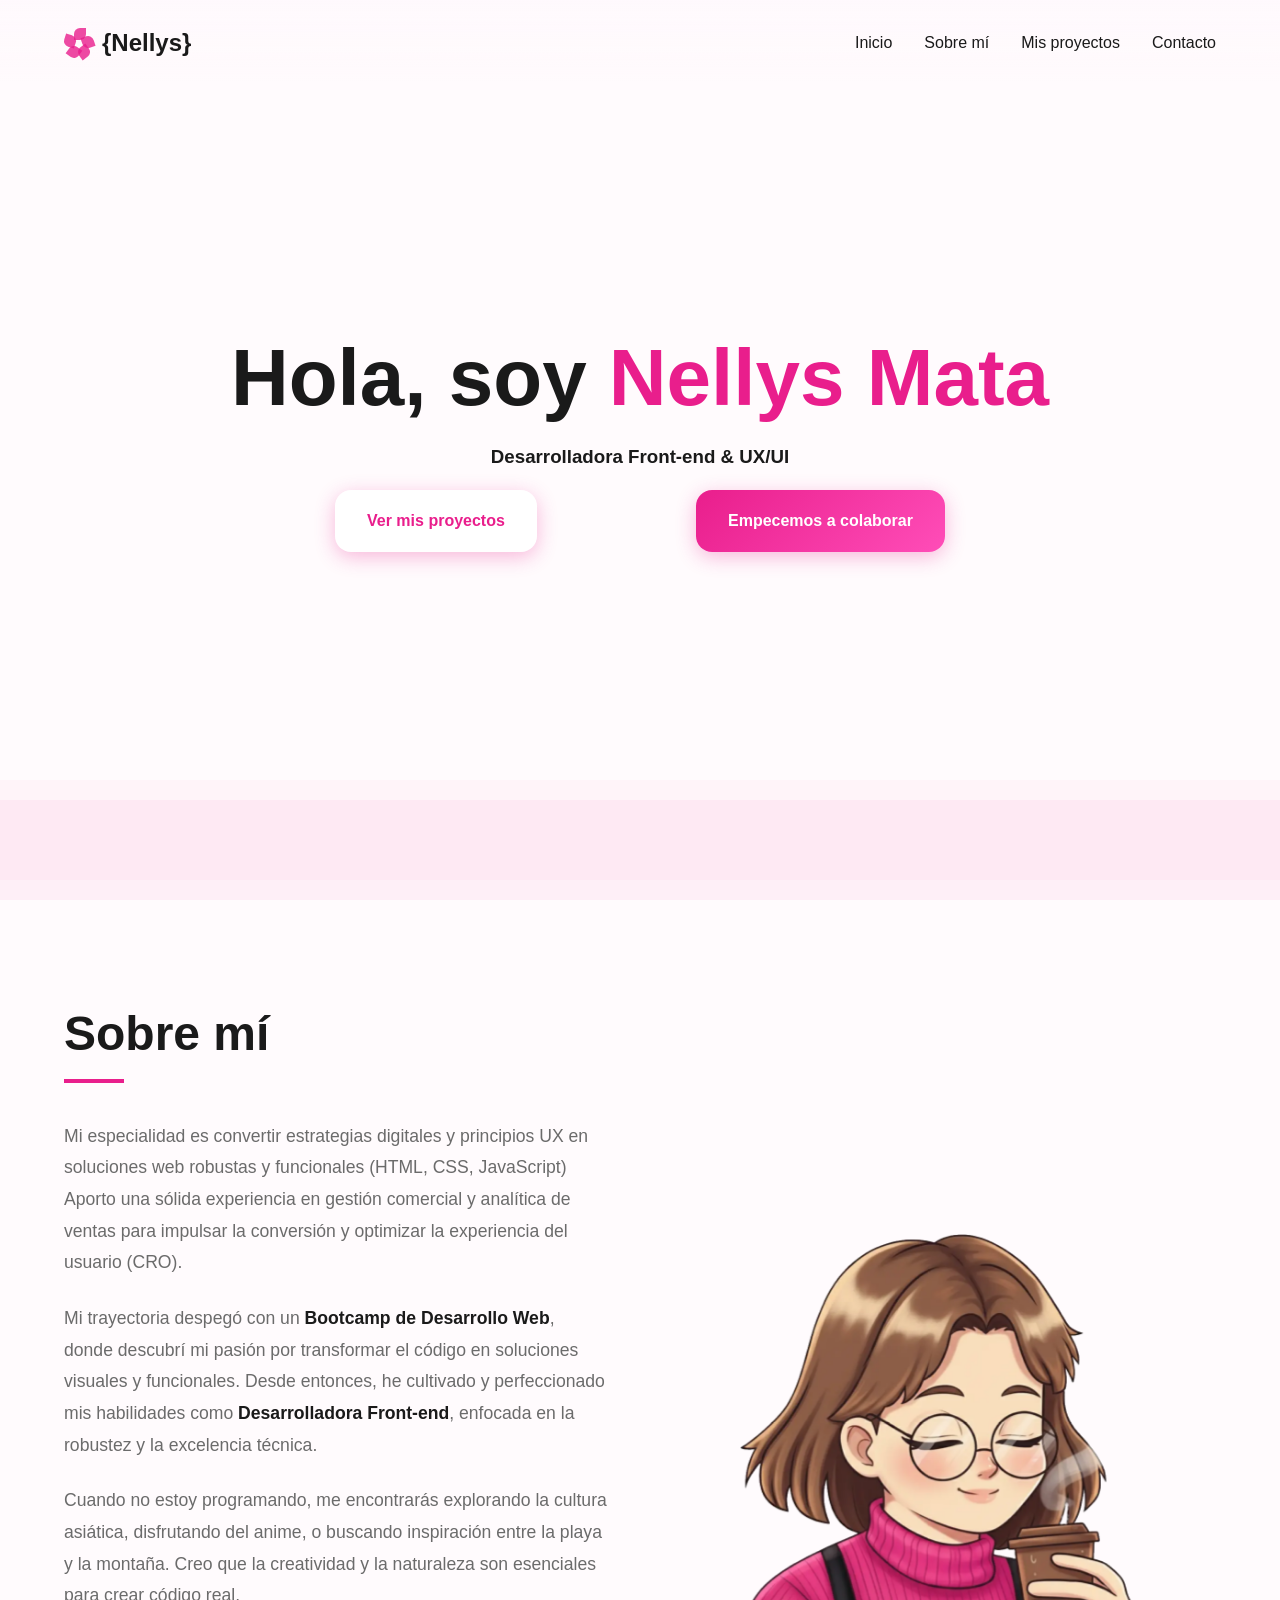
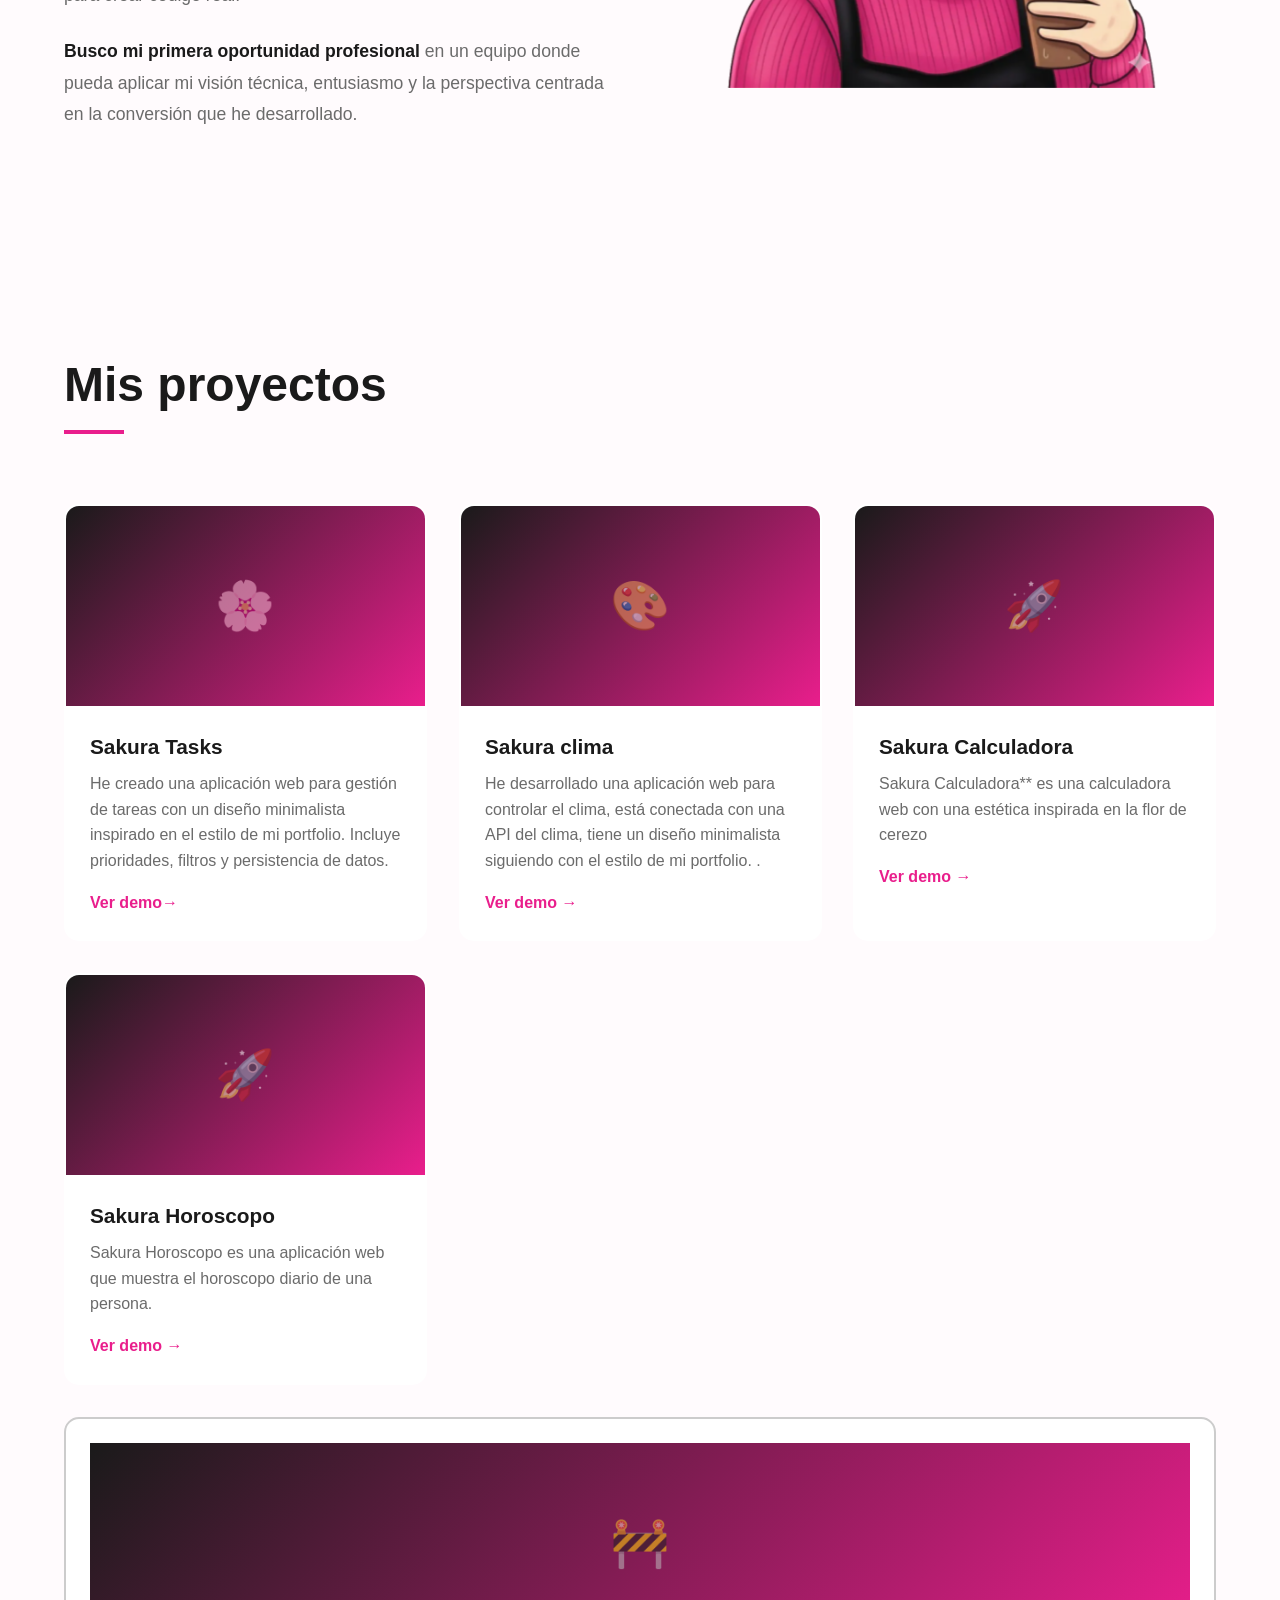
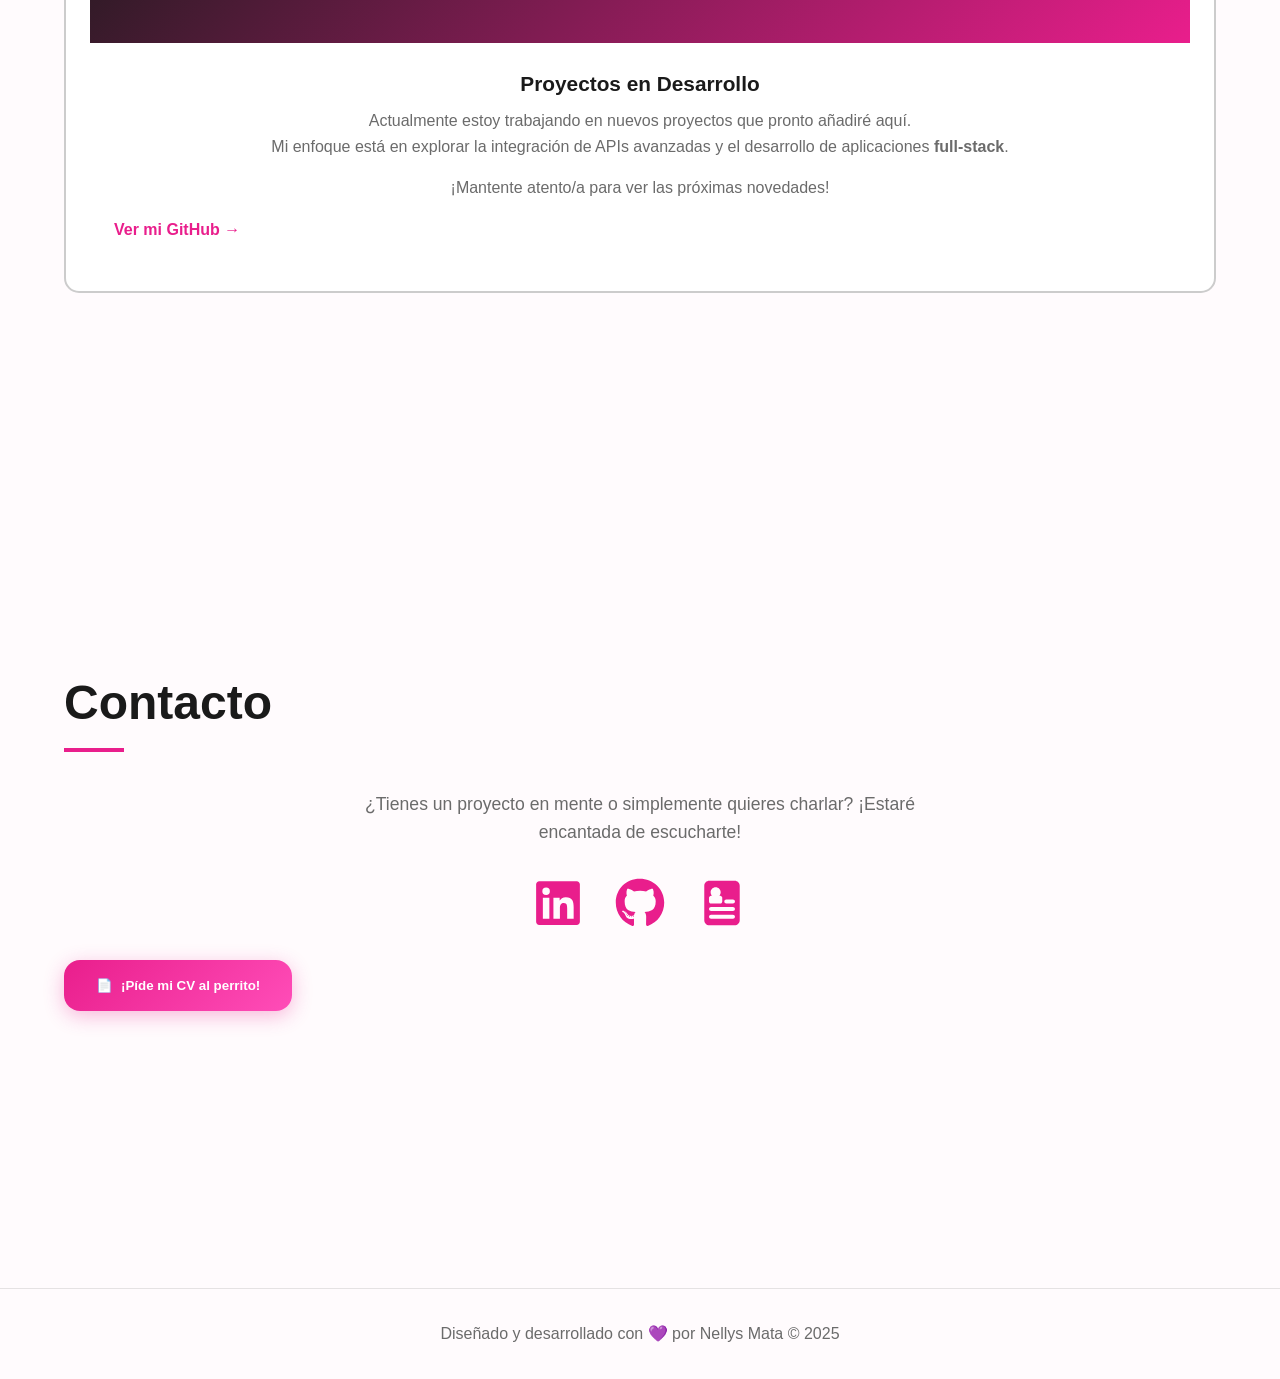
==== commit afdb3147: "google" ====
--- a/index.html
+++ b/index.html
@@ -7,6 +7,16 @@
     <meta name="description"
         content="Portfolio de Nellys Mata - Desarrolladora Web especializada en HTML, CSS, JavaScript, Java y PHP. Buscando mi primera oportunidad profesional." />
     <meta name="theme-color" content="#E91E8C" />
+    <!-- Google Tag Manager -->
+    <script>(function (w, d, s, l, i) {
+            w[l] = w[l] || []; w[l].push({
+                'gtm.start':
+                    new Date().getTime(), event: 'gtm.js'
+            }); var f = d.getElementsByTagName(s)[0],
+                j = d.createElement(s), dl = l != 'dataLayer' ? '&l=' + l : ''; j.async = true; j.src =
+                    'https://www.googletagmanager.com/gtm.js?id=' + i + dl; f.parentNode.insertBefore(j, f);
+        })(window, document, 'script', 'dataLayer', 'GTM-PKXK6NFX');</script>
+    <!-- End Google Tag Manager -->
     <title>Nellys Mata - Desarrolladora Web | Portfolio</title>
     <style>
         * {
@@ -71,6 +81,10 @@
 </head>
 
 <body>
+    <!-- Google Tag Manager (noscript) -->
+    <noscript><iframe src="https://www.googletagmanager.com/ns.html?id=GTM-PKXK6NFX" height="0" width="0"
+            style="display:none;visibility:hidden"></iframe></noscript>
+    <!-- End Google Tag Manager (noscript) -->
     <header>
         <div class="cursor" aria-hidden="true"></div>
         <div class="cursor-follower" aria-hidden="true"></div>
@@ -177,8 +191,8 @@
                             inspirado en el estilo de mi portfolio. Incluye prioridades,
                             filtros y persistencia de datos.</p>
                         <div class="project-links">
-                            <a href="proyectos/SakuraTasks/sakuratasks.html" target="_blank"
-                                class="project-link">Ver→</a>
+                            <a href="proyectos/SakuraTasks/sakuratasks.html" target="_blank" class="project-link">Ver
+                                demo→</a>
                         </div>
                     </div>
                 </article>
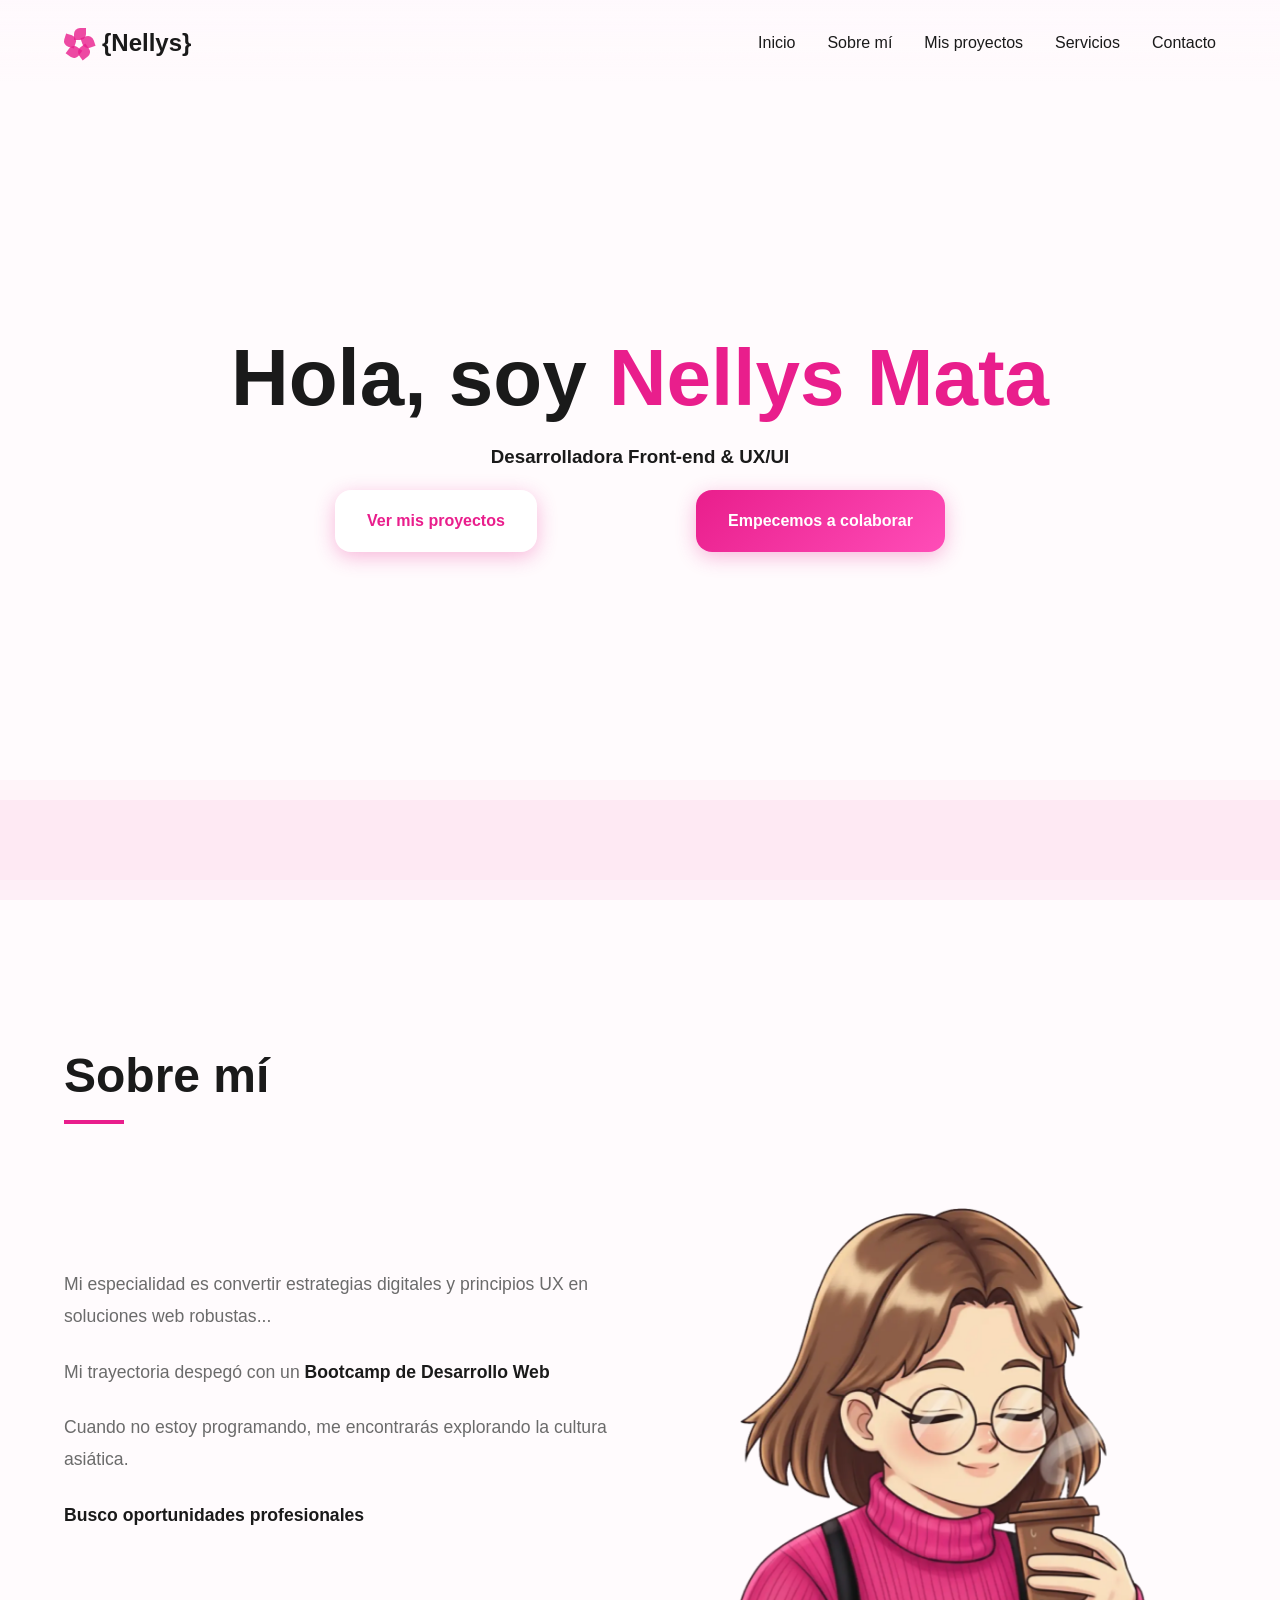
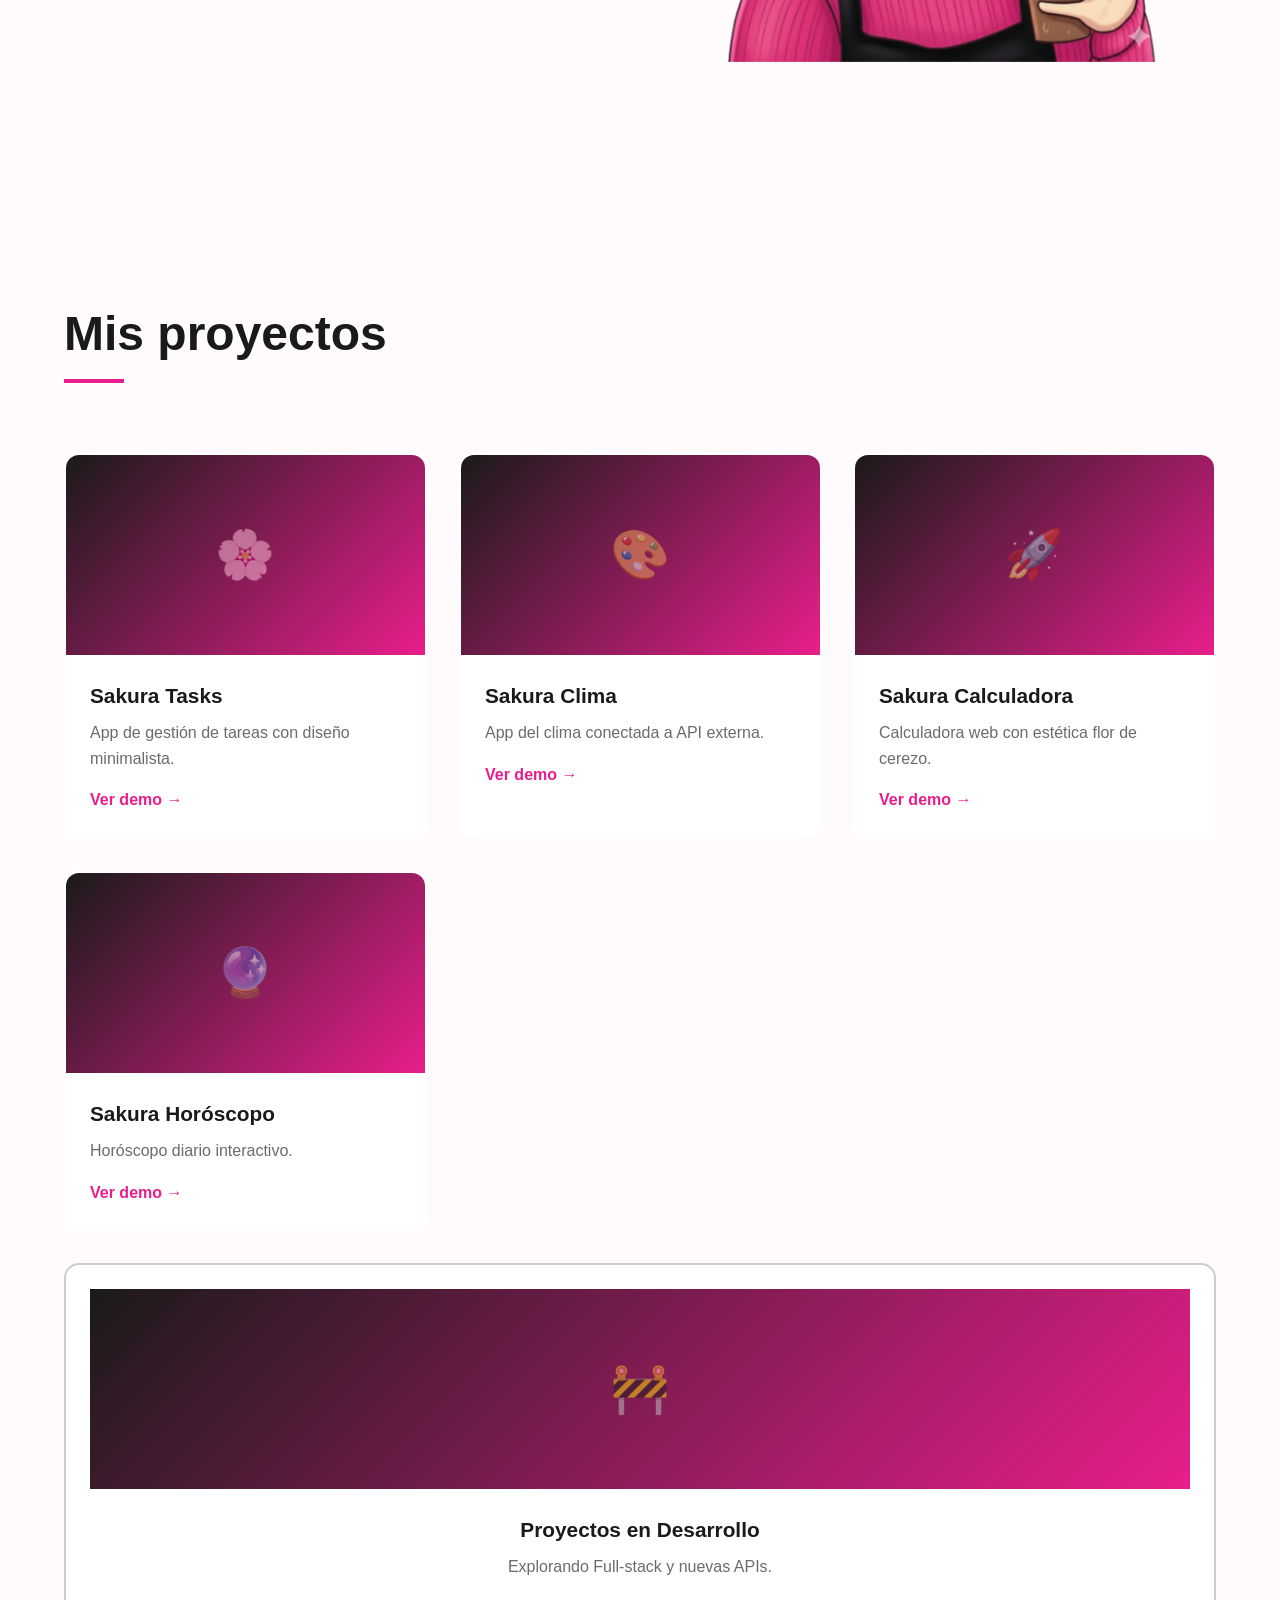
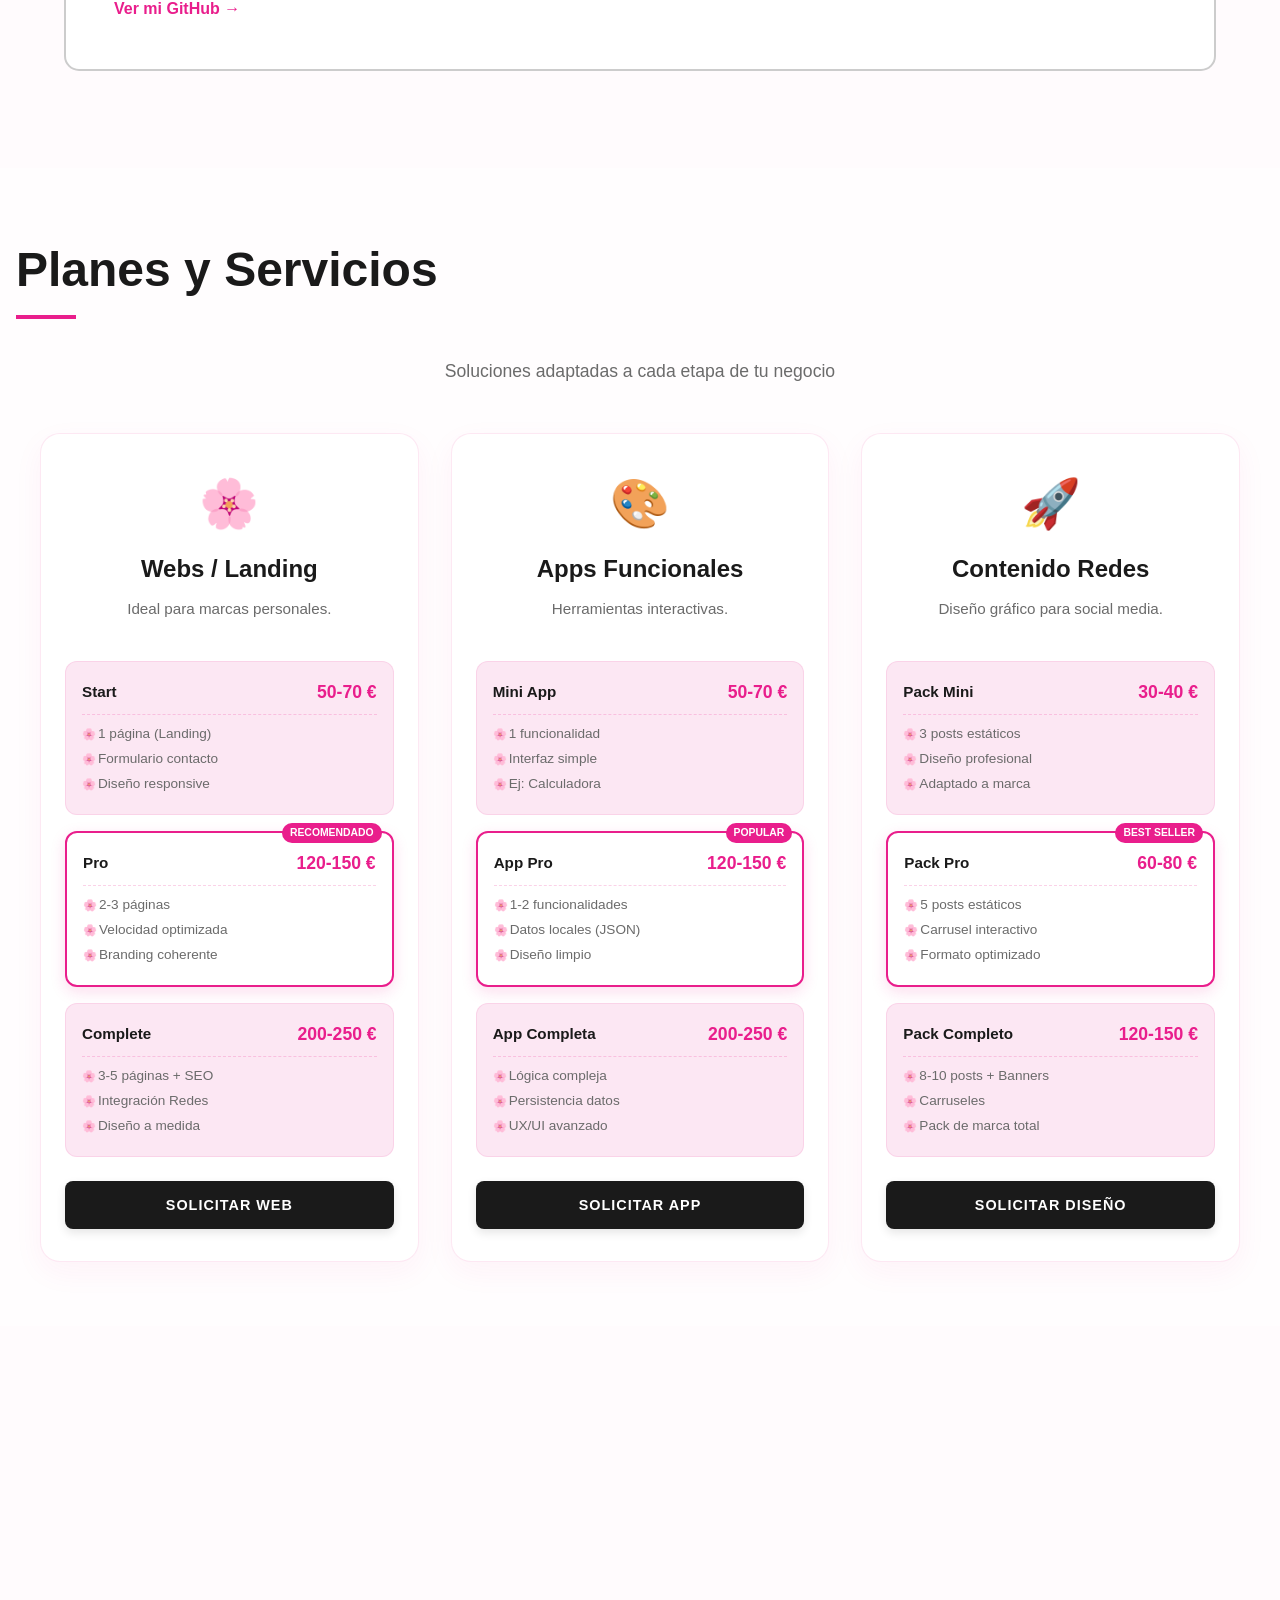
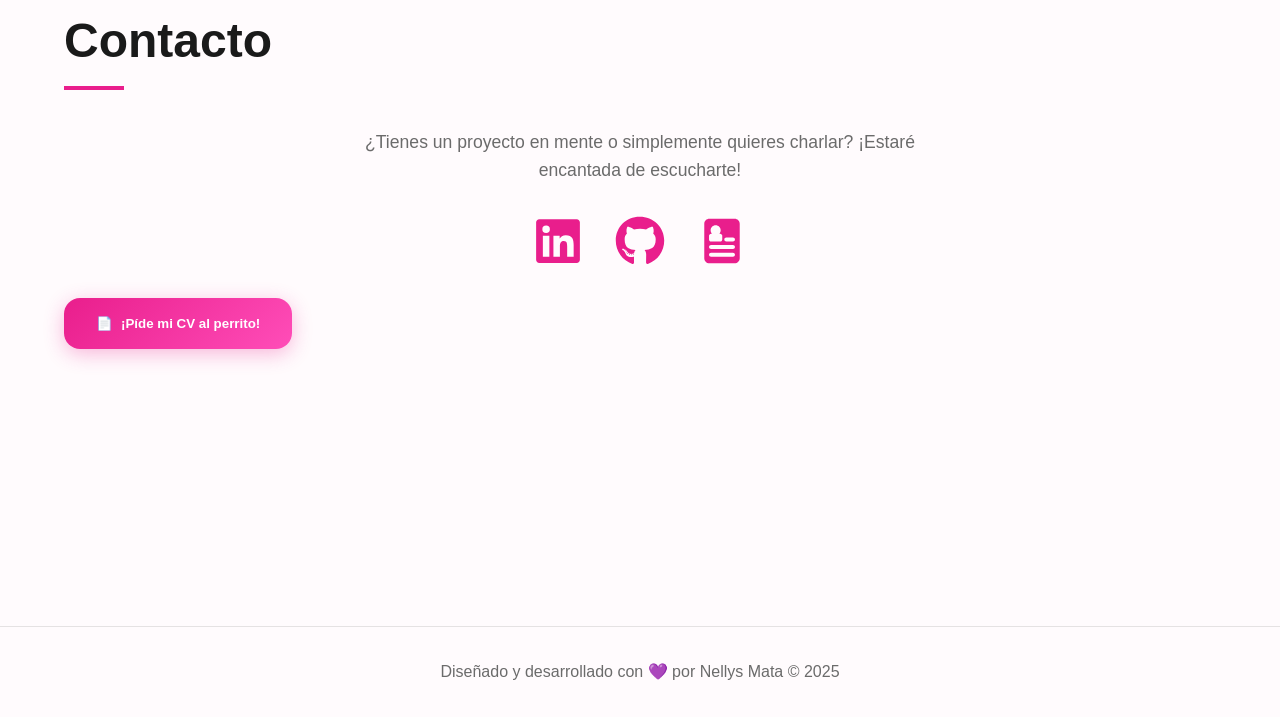
==== commit 95711e03: "tarifario" ====
--- a/index.html
+++ b/index.html
@@ -4,10 +4,8 @@
 <head>
     <meta charset="UTF-8" />
     <meta name="viewport" content="width=device-width, initial-scale=1.0" />
-    <meta name="description"
-        content="Portfolio de Nellys Mata - Desarrolladora Web especializada en HTML, CSS, JavaScript, Java y PHP. Buscando mi primera oportunidad profesional." />
+    <meta name="description" content="Portfolio de Nellys Mata - Desarrolladora Web especializada en HTML, CSS, JavaScript, Java y PHP." />
     <meta name="theme-color" content="#E91E8C" />
-    <!-- Google Tag Manager -->
     <script>(function (w, d, s, l, i) {
             w[l] = w[l] || []; w[l].push({
                 'gtm.start':
@@ -16,75 +14,25 @@
                 j = d.createElement(s), dl = l != 'dataLayer' ? '&l=' + l : ''; j.async = true; j.src =
                     'https://www.googletagmanager.com/gtm.js?id=' + i + dl; f.parentNode.insertBefore(j, f);
         })(window, document, 'script', 'dataLayer', 'GTM-PKXK6NFX');</script>
-    <!-- End Google Tag Manager -->
     <title>Nellys Mata - Desarrolladora Web | Portfolio</title>
+    
     <style>
-        * {
-            margin: 0;
-            padding: 0;
-            box-sizing: border-box
-        }
-
-        :root {
-            --cream: #fff8fd87;
-            --magenta: #E91E8C;
-            --black: #1A1A1A;
-            --gray: #6B6B6B
-        }
-
-        body {
-            font-family: 'Inter', -apple-system, BlinkMacSystemFont, 'Segoe UI', sans-serif;
-            background-color: var(--cream);
-            line-height: 1.6;
-            overflow-x: hidden;
-            color: var(--black)
-        }
-
-        nav {
-            position: fixed;
-            top: 0;
-            width: 100%;
-            padding: 1.5rem 5%;
-            display: flex;
-            justify-content: space-between;
-            align-items: center;
-            z-index: 1000;
-            background: linear-gradient(to bottom, var(--cream) 0, transparent 100%)
-        }
-
-        .hero {
-            min-height: 100vh;
-            display: flex;
-            align-items: center;
-            justify-content: center;
-            padding: 0 5%
-        }
-
-        .section-title {
-            font-size: clamp(2rem, 5vw, 3rem);
-            font-weight: 700;
-            margin-bottom: 3rem
-        }
+        * { margin: 0; padding: 0; box-sizing: border-box; }
+        :root { --cream: #fff8fd87; --magenta: #E91E8C; --black: #1A1A1A; --gray: #6B6B6B; }
+        body { font-family: 'Inter', -apple-system, sans-serif; background-color: var(--cream); line-height: 1.6; overflow-x: hidden; color: var(--black); }
+        nav { position: fixed; top: 0; width: 100%; padding: 1.5rem 5%; display: flex; justify-content: space-between; align-items: center; z-index: 1000; background: linear-gradient(to bottom, var(--cream) 0, transparent 100%); }
+        .hero { min-height: 100vh; display: flex; align-items: center; justify-content: center; padding: 0 5%; }
+        .section-title { font-size: clamp(2rem, 5vw, 3rem); font-weight: 700; margin-bottom: 3rem; }
     </style>
 
-    <!-- Cargar CSS de forma asíncrona -->
     <link rel="stylesheet" href="estilos/style.css" media="print" onload="this.media='all'">
-    <noscript>
-        <link rel="stylesheet" href="estilos/style.css">
-    </noscript>
-
-    <!-- Favicons optimizados -->
+    <noscript><link rel="stylesheet" href="estilos/style.css"></noscript>
     <link rel="icon" href="img/sakura.webp" type="image/webp" sizes="32x32">
-    <link rel="apple-touch-icon" href="img/sakura.webp">
-    <link rel="shortcut icon" href="img/sakura.png" type="image/x-icon">
-
 </head>
 
 <body>
-    <!-- Google Tag Manager (noscript) -->
-    <noscript><iframe src="https://www.googletagmanager.com/ns.html?id=GTM-PKXK6NFX" height="0" width="0"
-            style="display:none;visibility:hidden"></iframe></noscript>
-    <!-- End Google Tag Manager (noscript) -->
+    <noscript><iframe src="https://www.googletagmanager.com/ns.html?id=GTM-PKXK6NFX" height="0" width="0" style="display:none;visibility:hidden"></iframe></noscript>
+    
     <header>
         <div class="cursor" aria-hidden="true"></div>
         <div class="cursor-follower" aria-hidden="true"></div>
@@ -92,168 +40,190 @@
         <nav role="navigation" aria-label="Navegación principal">
             <div class="logo">
                 <div class="sakura sakura-logo" aria-hidden="true">
-                    <div class="petal"></div>
-                    <div class="petal"></div>
-                    <div class="petal"></div>
-                    <div class="petal"></div>
-                    <div class="petal"></div>
-                    <div class="center"></div>
+                    <div class="petal"></div><div class="petal"></div><div class="petal"></div><div class="petal"></div><div class="petal"></div><div class="center"></div>
                 </div>
                 <span>{Nellys}</span>
             </div>
+            
             <ul class="nav-links">
                 <li><a href="#inicio">Inicio</a></li>
                 <li><a href="#sobre-mi">Sobre mí</a></li>
                 <li><a href="#proyectos">Mis proyectos</a></li>
-                <li><a href="#contacto">Contacto</a></li>
+                <li><a href="#tarifas">Servicios</a></li> <li><a href="#contacto">Contacto</a></li>
             </ul>
 
-            <button class="menu-toggle" id="menuToggle" aria-label="Abrir menú de navegación" aria-expanded="false">
-                <span></span><span></span><span></span>
-            </button>
-
-            <div class="menu menu-fullscreen" role="dialog" aria-modal="true" aria-label="Menú de navegación">
+            <button class="menu-toggle" id="menuToggle" aria-label="Abrir menú"><span></span><span></span><span></span></button>
+
+            <div class="menu menu-fullscreen" role="dialog" aria-modal="true">
                 <div class="menu-inner">
                     <ul>
                         <li><a href="#inicio">Inicio</a></li>
                         <li><a href="#sobre-mi">Sobre mí</a></li>
                         <li><a href="#proyectos">Mis proyectos</a></li>
-                        <li><a href="#contacto">Contacto</a></li>
+                        <li><a href="#tarifas">Servicios</a></li> <li><a href="#contacto">Contacto</a></li>
                     </ul>
                 </div>
             </div>
         </nav>
     </header>
+
     <main>
         <h1>Portfolio nellys mata</h1>
+        
         <section class="hero" id="inicio">
             <div class="wave" aria-hidden="true"></div>
             <div class="wave" aria-hidden="true"></div>
-
             <div class="hero-content">
                 <h2>Hola, soy <span class="highlight">Nellys Mata</span></h2>
                 <h3>Desarrolladora Front-end & UX/UI</h3>
                 <div class="cv-button-container">
                     <a href="#proyectos" class="cta-button claro">Ver mis proyectos</a>
                     <a href="#contacto" class="cta-button">Empecemos a colaborar</a>
-
-                </div>
-        </section>
+                </div>
+            </div> </section>
 
         <section id="sobre-mi">
             <h2 class="section-title reveal">Sobre mí</h2>
             <div class="about-content">
                 <div class="about-text reveal">
-                    <p>
-                        Mi especialidad es convertir estrategias digitales y principios UX en soluciones web robustas y
-                        funcionales (HTML, CSS, JavaScript) Aporto una sólida experiencia en gestión
-                        comercial y analítica
-                        de ventas para impulsar la conversión y optimizar la experiencia del usuario (CRO).
-                    </p>
-                    <p>
-                        Mi trayectoria despegó con un <strong>Bootcamp de Desarrollo Web</strong>, donde descubrí mi
-                        pasión por
-                        transformar el código en soluciones visuales y funcionales. Desde entonces, he cultivado y
-                        perfeccionado mis habilidades como <strong>Desarrolladora Front-end</strong>, enfocada en la
-                        robustez y la
-                        excelencia técnica.
-                    </p>
-                    <p>
-                        Cuando no estoy programando, me encontrarás explorando la cultura asiática, disfrutando del
-                        anime, o buscando inspiración entre la playa y la montaña. Creo que la creatividad y la
-                        naturaleza son esenciales para crear código real.
-                    </p>
-                    <p>
-                        <strong> Busco mi primera oportunidad profesional</strong> en un equipo donde pueda aplicar mi
-                        visión
-                        técnica, entusiasmo y la perspectiva centrada en la conversión que he desarrollado.
-                    </p>
+                    <p>Mi especialidad es convertir estrategias digitales y principios UX en soluciones web robustas...</p>
+                    <p>Mi trayectoria despegó con un <strong>Bootcamp de Desarrollo Web</strong></p>
+                    <p>Cuando no estoy programando, me encontrarás explorando la cultura asiática.</p>
+                    <p><strong> Busco oportunidades profesionales</strong></p>
                 </div>
                 <div class="about-image reveal">
-                    <div class="about-image-container" role="img" aria-label="Ilustración de Nellys Mata">
-                    </div>
+                    <div class="about-image-container" role="img" aria-label="Ilustración de Nellys Mata"></div>
                 </div>
             </div>
         </section>
-        <!-- <section class="project-tabs">
-            <button class="tab-btn active" data-tab="frontend">🥇 Desarrollo Frontend & UX/UI</button>
-            <button class="tab-btn" data-tab="core">🥈 Desarrollo Core & APIs</button>
-            <button class="tab-btn" data-tab="backend">🥉 Backend & BBDD</button>
-        </section> -->
+
         <section id="proyectos">
             <h2 class="section-title reveal">Mis proyectos</h2>
             <div class="projects-grid">
                 <article class="project-card reveal">
                     <div class="project-image" aria-hidden="true">🌸</div>
                     <div class="project-content">
-                        <h3>Sakura Tasks </h3>
-                        <p>He creado una aplicación web para gestión de tareas con un diseño minimalista
-                            inspirado en el estilo de mi portfolio. Incluye prioridades,
-                            filtros y persistencia de datos.</p>
-                        <div class="project-links">
-                            <a href="proyectos/SakuraTasks/sakuratasks.html" target="_blank" class="project-link">Ver
-                                demo→</a>
-                        </div>
+                        <h3>Sakura Tasks</h3>
+                        <p>App de gestión de tareas con diseño minimalista.</p>
+                        <div class="project-links"><a href="#" class="project-link">Ver demo →</a></div>
                     </div>
                 </article>
                 <article class="project-card reveal">
                     <div class="project-image" aria-hidden="true">🎨</div>
                     <div class="project-content">
-                        <h3>Sakura clima</h3>
-                        <p>He desarrollado una aplicación web para controlar el clima, está conectada con una API del
-                            clima,
-                            tiene un diseño minimalista siguiendo con el estilo de mi portfolio. .</p>
-                        <div class="project-links">
-                            <a href="proyectos/Sakuraclima/index.html" target="_blank" class="project-link">Ver demo
-                                →</a>
-                        </div>
+                        <h3>Sakura Clima</h3>
+                        <p>App del clima conectada a API externa.</p>
+                        <div class="project-links"><a href="#" class="project-link">Ver demo →</a></div>
                     </div>
                 </article>
                 <article class="project-card reveal">
                     <div class="project-image" aria-hidden="true">🚀</div>
                     <div class="project-content">
                         <h3>Sakura Calculadora</h3>
-                        <p>Sakura Calculadora** es una calculadora web con una estética inspirada en la flor de cerezo
-                        </p>
-                        <div class="project-links">
-                            <a href="proyectos/Sakura Calculadora/index.html" target="_blank" class="project-link">Ver
-                                demo →</a>
-                        </div>
-                    </div>
-                </article>
-                <article class="project-card reveal">
-                    <div class="project-image" aria-hidden="true">🚀</div>
-                    <div class="project-content">
-                        <h3>Sakura Horoscopo</h3>
-                        <p>Sakura Horoscopo es una aplicación web que muestra el horoscopo diario de una persona.
-                        </p>
-                        <div class="project-links">
-                            <a href="proyectos/Sakura Horoscopo/index.html" target="_blank" class="project-link">Ver
-                                demo →</a>
-                        </div>
-                    </div>
-                </article>
-            </div>
+                        <p>Calculadora web con estética flor de cerezo.</p>
+                        <div class="project-links"><a href="#" class="project-link">Ver demo →</a></div>
+                    </div>
+                </article>
+                <article class="project-card reveal">
+                    <div class="project-image" aria-hidden="true">🔮</div>
+                    <div class="project-content">
+                        <h3>Sakura Horóscopo</h3>
+                        <p>Horóscopo diario interactivo.</p>
+                        <div class="project-links"><a href="#" class="project-link">Ver demo →</a></div>
+                    </div>
+                </article>
+            </div>
+            
             <article class="project-card reveal coming-soon-card">
                 <div class="project-image" aria-hidden="true">🚧</div>
                 <div class="project-content">
                     <h3>Proyectos en Desarrollo</h3>
-                    <p>
-                        Actualmente estoy trabajando en nuevos proyectos que pronto añadiré aquí.
-                        <br>
-                        Mi enfoque está en
-                        explorar la integración de APIs avanzadas y el desarrollo de aplicaciones
-                        <strong>full-stack</strong>.
-                    </p>
-                    <p>
-                        ¡Mantente atento/a para ver las próximas novedades!
-                    </p>
+                    <p>Explorando Full-stack y nuevas APIs.</p>
                     <div class="project-links">
-                        <a href="https://github.com/nellysmata" target="_blank" rel="noopener noreferrer"
-                            class="project-link">Ver mi GitHub →</a>
+                        <a href="https://github.com/nellysmata" target="_blank" class="project-link">Ver mi GitHub →</a>
                     </div>
                 </div>
             </article>
+        </section>
+
+        <section id="tarifas" class="seccion-tarifas reveal">
+            <div class="container">
+                <h2 class="section-title">Planes y Servicios</h2> <p class="subtitulo-seccion">Soluciones adaptadas a cada etapa de tu negocio</p>
+        
+                <div class="servicios-grid">
+                    <div class="servicio-card">
+                        <div class="card-header">
+                            <span class="servicio-icon">🌸</span>
+                            <h3>Webs / Landing</h3>
+                            <p class="servicio-descripcion-corta">Ideal para marcas personales.</p>
+                        </div>
+                        <div class="paquetes-container">
+                            <div class="paquete-card">
+                                <div class="paquete-header"><span class="paquete-titulo">Start</span><span class="paquete-precio">50-70 €</span></div>
+                                <ul class="paquete-lista"><li>1 página (Landing)</li><li>Formulario contacto</li><li>Diseño responsive</li></ul>
+                            </div>
+                            <div class="paquete-card destacado">
+                                <div class="paquete-tag">Recomendado</div>
+                                <div class="paquete-header"><span class="paquete-titulo">Pro</span><span class="paquete-precio">120-150 €</span></div>
+                                <ul class="paquete-lista"><li>2-3 páginas</li><li>Velocidad optimizada</li><li>Branding coherente</li></ul>
+                            </div>
+                            <div class="paquete-card">
+                                <div class="paquete-header"><span class="paquete-titulo">Complete</span><span class="paquete-precio">200-250 €</span></div>
+                                <ul class="paquete-lista"><li>3-5 páginas + SEO</li><li>Integración Redes</li><li>Diseño a medida</li></ul>
+                            </div>
+                        </div>
+                        <div class="card-footer"><a href="#contacto" class="cta-boton">Solicitar Web</a></div>
+                    </div>
+        
+                    <div class="servicio-card">
+                        <div class="card-header">
+                            <span class="servicio-icon">🎨</span>
+                            <h3>Apps Funcionales</h3>
+                            <p class="servicio-descripcion-corta">Herramientas interactivas.</p>
+                        </div>
+                        <div class="paquetes-container">
+                            <div class="paquete-card">
+                                <div class="paquete-header"><span class="paquete-titulo">Mini App</span><span class="paquete-precio">50-70 €</span></div>
+                                <ul class="paquete-lista"><li>1 funcionalidad</li><li>Interfaz simple</li><li>Ej: Calculadora</li></ul>
+                            </div>
+                            <div class="paquete-card destacado">
+                                <div class="paquete-tag">Popular</div>
+                                <div class="paquete-header"><span class="paquete-titulo">App Pro</span><span class="paquete-precio">120-150 €</span></div>
+                                <ul class="paquete-lista"><li>1-2 funcionalidades</li><li>Datos locales (JSON)</li><li>Diseño limpio</li></ul>
+                            </div>
+                            <div class="paquete-card">
+                                <div class="paquete-header"><span class="paquete-titulo">App Completa</span><span class="paquete-precio">200-250 €</span></div>
+                                <ul class="paquete-lista"><li>Lógica compleja</li><li>Persistencia datos</li><li>UX/UI avanzado</li></ul>
+                            </div>
+                        </div>
+                        <div class="card-footer"><a href="#contacto" class="cta-boton">Solicitar App</a></div>
+                    </div>
+        
+                    <div class="servicio-card">
+                        <div class="card-header">
+                            <span class="servicio-icon">🚀</span>
+                            <h3>Contenido Redes</h3>
+                            <p class="servicio-descripcion-corta">Diseño gráfico para social media.</p>
+                        </div>
+                        <div class="paquetes-container">
+                            <div class="paquete-card">
+                                <div class="paquete-header"><span class="paquete-titulo">Pack Mini</span><span class="paquete-precio">30-40 €</span></div>
+                                <ul class="paquete-lista"><li>3 posts estáticos</li><li>Diseño profesional</li><li>Adaptado a marca</li></ul>
+                            </div>
+                            <div class="paquete-card destacado">
+                                <div class="paquete-tag">Best Seller</div>
+                                <div class="paquete-header"><span class="paquete-titulo">Pack Pro</span><span class="paquete-precio">60-80 €</span></div>
+                                <ul class="paquete-lista"><li>5 posts estáticos</li><li>Carrusel interactivo</li><li>Formato optimizado</li></ul>
+                            </div>
+                            <div class="paquete-card">
+                                <div class="paquete-header"><span class="paquete-titulo">Pack Completo</span><span class="paquete-precio">120-150 €</span></div>
+                                <ul class="paquete-lista"><li>8-10 posts + Banners</li><li>Carruseles</li><li>Pack de marca total</li></ul>
+                            </div>
+                        </div>
+                        <div class="card-footer"><a href="#contacto" class="cta-boton">Solicitar Diseño</a></div>
+                    </div>
+                </div>
+            </div>
         </section>
 
         <section id="contacto">
@@ -261,57 +231,39 @@
             <div class="contact-content reveal">
                 <p>¿Tienes un proyecto en mente o simplemente quieres charlar? ¡Estaré encantada de escucharte!</p>
                 <div class="social-links">
-                    <a href="https://linkedin.com/in/nellysmata" target="_blank" rel="noopener noreferrer"
-                        class="social-link" title="LinkedIn" aria-label="Visitar perfil de LinkedIn">
-                        <img src="img/svg/icons-2.svg" alt="LinkedIn" width="40" height="40" loading="lazy">
-                    </a>
-                    <a href="https://github.com/nellysmata" target="_blank" rel="noopener noreferrer"
-                        class="social-link" title="GitHub" aria-label="Visitar perfil de GitHub">
-                        <img src="img/svg/icons.svg" alt="GitHub" width="40" height="40" loading="lazy">
-                    </a>
-                    <a href="#" onclick="downloadCV()" class="social-link" title="Descargar CV"
-                        aria-label="Descargar Curriculum Vitae">
-                        <img src="img/svg/cv.svg" alt="Curriculum Vitae" width="40" height="40" loading="lazy">
-                    </a>
-                </div>
-            </div>
+                    <a href="https://linkedin.com/in/nellysmata" target="_blank" class="social-link"><img src="img/svg/icons-2.svg" alt="LinkedIn"></a>
+                    <a href="https://github.com/nellysmata" target="_blank" class="social-link"><img src="img/svg/icons.svg" alt="GitHub"></a>
+                    <a href="#" onclick="downloadCV()" class="social-link"><img src="img/svg/cv.svg" alt="CV"></a>
+                </div>
+            </div>
+            
             <div>
-                <button class="cv-button" id="cvButton" aria-label="Descargar CV">
-                    <span aria-hidden="true">📄</span>
-                    <span>¡Píde mi CV al perrito!</span>
+                <button class="cv-button" id="cvButton">
+                    <span aria-hidden="true">📄</span><span>¡Píde mi CV al perrito!</span>
                 </button>
             </div>
-            <div class="dog-delivery" id="dogDelivery" style="display: none;" aria-hidden="true">
+            <div class="dog-delivery" id="dogDelivery" style="display: none;">
                 <div class="dog">
-                    <div class="dog-ear left"></div>
-                    <div class="dog-ear right"></div>
+                    <div class="dog-ear left"></div><div class="dog-ear right"></div>
                     <div class="dog-head">
-                        <div class="dog-spot"></div>
-                        <div class="dog-eye left"></div>
-                        <div class="dog-eye right"></div>
-                        <div class="dog-snout">
-                            <div class="dog-nose"></div>
-                            <div class="dog-mouth"></div>
-                        </div>
+                        <div class="dog-spot"></div><div class="dog-eye left"></div><div class="dog-eye right"></div>
+                        <div class="dog-snout"><div class="dog-nose"></div><div class="dog-mouth"></div></div>
                     </div>
                     <div class="cv-paper"></div>
                 </div>
             </div>
-            <div class="thank-you-message" id="thankYouMessage" role="alert" aria-live="polite">
+            <div class="thank-you-message" id="thankYouMessage">
                 <h3>¡Gracias por tu interés! 🐾</h3>
                 <p>El CV se está descargando...</p>
-                <button onclick="closeThankYouMessage()" aria-label="Cerrar mensaje">Cerrar</button>
-            </div>
+                <button onclick="closeThankYouMessage()">Cerrar</button>
+            </div>
+        </section> 
     </main>
+
     <footer>
         <p>Diseñado y desarrollado con 💜 por Nellys Mata © 2025</p>
     </footer>
-    </section>
-
-
-    <!-- Script con defer para carga optimizada -->
+
     <script src="js/script.js" defer></script>
-
 </body>
-
 </html>
--- a/estilos/style.css
+++ b/estilos/style.css
@@ -4,106 +4,49 @@
    1. Variables y Font-Face
    ========================================================================= */
 
-/* LIGHT (300) */
-@font-face {
-    font-family: 'Zen Kaku Gothic New';
-    src: url('fonts/ZenKakuGothicNew-Light.ttf') format('truetype');
-    font-weight: 300;
-    font-style: normal;
-    font-display: swap;
-}
-
-/* REGULAR (400) */
-@font-face {
-    font-family: 'Zen Kaku Gothic New';
-    src: url('fonts/ZenKakuGothicNew-Regular.ttf') format('truetype');
-    font-weight: 400;
-    font-style: normal;
-    font-display: swap;
-}
-
-/* MEDIUM (500) */
-@font-face {
-    font-family: 'Zen Kaku Gothic New';
-    src: url('fonts/ZenKakuGothicNew-Medium.ttf') format('truetype');
-    font-weight: 500;
-    font-style: normal;
-    font-display: swap;
-}
-
-/* BOLD (700) */
-@font-face {
-    font-family: 'Zen Kaku Gothic New';
-    src: url('fonts/ZenKakuGothicNew-Bold.ttf') format('truetype');
-    font-weight: 700;
-    font-style: normal;
-    font-display: swap;
-}
-
-/* BLACK (900) */
-@font-face {
-    font-family: 'Zen Kaku Gothic New';
-    src: url('fonts/ZenKakuGothicNew-Black.ttf') format('truetype');
-    font-weight: 900;
-    font-style: normal;
-    font-display: swap;
-}
+/* Fuentes (Mantenidas igual) */
+@font-face { font-family: 'Zen Kaku Gothic New'; src: url('fonts/ZenKakuGothicNew-Light.ttf') format('truetype'); font-weight: 300; font-style: normal; font-display: swap; }
+@font-face { font-family: 'Zen Kaku Gothic New'; src: url('fonts/ZenKakuGothicNew-Regular.ttf') format('truetype'); font-weight: 400; font-style: normal; font-display: swap; }
+@font-face { font-family: 'Zen Kaku Gothic New'; src: url('fonts/ZenKakuGothicNew-Medium.ttf') format('truetype'); font-weight: 500; font-style: normal; font-display: swap; }
+@font-face { font-family: 'Zen Kaku Gothic New'; src: url('fonts/ZenKakuGothicNew-Bold.ttf') format('truetype'); font-weight: 700; font-style: normal; font-display: swap; }
+@font-face { font-family: 'Zen Kaku Gothic New'; src: url('fonts/ZenKakuGothicNew-Black.ttf') format('truetype'); font-weight: 900; font-style: normal; font-display: swap; }
 
 /* Variables de Color */
 :root {
     --cream: #fff8fd87;
     --magenta: #E91E8C;
+    --magenta-light: #fce7f3; /* Nuevo: para fondos suaves */
     --black: #1A1A1A;
-    --gray: #6B6B6B
+    --gray: #6B6B6B;
 }
 
 /* =========================================================================
    2. Reset & Base
    ========================================================================= */
 
-* {
-    margin: 0;
-    padding: 0;
-    box-sizing: border-box
-}
+* { margin: 0; padding: 0; box-sizing: border-box; }
 
 body {
-    font-family: 'Inter', -apple-system, BlinkMacSystemFont, 'Segoe UI', Roboto, Oxygen, Ubuntu, Cantarell, sans-serif;
+    font-family: 'Inter', -apple-system, BlinkMacSystemFont, 'Segoe UI', Roboto, sans-serif;
     background-color: var(--cream);
     line-height: 1.6;
     overflow-x: hidden;
     color: var(--black);
-    cursor: default
+    cursor: default;
 }
 
 /* =========================================================================
    3. Cursor
    ========================================================================= */
 
-.cursor,
+.cursor, .cursor-follower {
+    position: fixed; pointer-events: none; z-index: 9999; opacity: 0; will-change: transform;
+}
+.cursor {
+    width: 20px; height: 20px; border: 2px solid var(--magenta); border-radius: 50%; transition: transform .2s, opacity .2s;
+}
 .cursor-follower {
-    position: fixed;
-    pointer-events: none;
-    z-index: 9999;
-    opacity: 0;
-    will-change: transform
-}
-
-.cursor {
-    width: 20px;
-    height: 20px;
-    border: 2px solid var(--magenta);
-    border-radius: 50%;
-    transition: transform .2s, opacity .2s
-}
-
-.cursor-follower {
-    width: 8px;
-    height: 8px;
-    border-radius: 50%;
-    background-color: var(--magenta);
-    z-index: 9998;
-    transition: transform .15s
+    width: 8px; height: 8px; border-radius: 50%; background-color: var(--magenta); z-index: 9998; transition: transform .15s;
 }
 
 /* =========================================================================
@@ -111,1012 +54,351 @@
    ========================================================================= */
 
 nav {
-    position: fixed;
-    top: 0;
-    width: 100%;
-    padding: 1.5rem 5%;
-    display: flex;
-    justify-content: space-between;
-    align-items: center;
-    z-index: 1000;
-    background: linear-gradient(to bottom, var(--cream) 0, transparent 100%);
-    will-change: transform
+    position: fixed; top: 0; width: 100%; padding: 1.5rem 5%; display: flex; justify-content: space-between; align-items: center; z-index: 1000;
+    background: linear-gradient(to bottom, var(--cream) 0, transparent 100%); will-change: transform;
 }
 
 .logo {
-    display: flex;
-    color: var(--black);
-    font-size: 1.5rem;
-    font-weight: 700;
-    align-items: center;
-    gap: .5rem;
+    display: flex; color: var(--black); font-size: 1.5rem; font-weight: 700; align-items: center; gap: .5rem;
 }
 
 /* Sakura Logo & Animation */
-.sakura {
-    width: 30px;
-    height: 30px;
-    position: relative;
-    animation: 3s ease-in-out infinite float;
-    will-change: transform
-}
-
-.petal {
-    position: absolute;
-    width: 12px;
-    height: 12px;
-    background-color: var(--magenta);
-    border-radius: 50% 0;
-    opacity: .8;
-}
-
-.petal:hover {
-    background-color: #f787ac
-}
-
-.petal:first-child {
-    top: 0;
-    left: 53%;
-    transform: translate(-50%, 0) rotate(0)
-}
-
-.petal:nth-child(2) {
-    top: 48%;
-    right: 0;
-    transform: translate(0, -50%) rotate(72deg)
-}
-
-.petal:nth-child(3) {
-    bottom: 0;
-    right: 14%;
-    transform: translate(0, 0) rotate(144deg)
-}
-
-.petal:nth-child(4) {
-    bottom: 0;
-    left: 12%;
-    transform: translate(0, 0) rotate(216deg)
-}
-
-.petal:nth-child(5) {
-    top: 44%;
-    left: 0;
-    transform: translate(0, -50%) rotate(288deg)
-}
-
-.center {
-    position: absolute;
-    width: 4px;
-    height: 4px;
-    background-color: var(--cream);
-    border-radius: 50%;
-    top: 50%;
-    left: 50%;
-    transform: translate(-50%, -50%)
-}
+.sakura { width: 30px; height: 30px; position: relative; animation: 3s ease-in-out infinite float; will-change: transform; }
+.petal { position: absolute; width: 12px; height: 12px; background-color: var(--magenta); border-radius: 50% 0; opacity: .8; }
+.petal:hover { background-color: #f787ac; }
+
+/* Petal positioning */
+.petal:first-child { top: 0; left: 53%; transform: translate(-50%, 0) rotate(0); }
+.petal:nth-child(2) { top: 48%; right: 0; transform: translate(0, -50%) rotate(72deg); }
+.petal:nth-child(3) { bottom: 0; right: 14%; transform: translate(0, 0) rotate(144deg); }
+.petal:nth-child(4) { bottom: 0; left: 12%; transform: translate(0, 0) rotate(216deg); }
+.petal:nth-child(5) { top: 44%; left: 0; transform: translate(0, -50%) rotate(288deg); }
+.center { position: absolute; width: 4px; height: 4px; background-color: var(--cream); border-radius: 50%; top: 50%; left: 50%; transform: translate(-50%, -50%); }
 
 @keyframes float {
-
-    0%,
-    100% {
-        transform: translateY(0) rotate(-5deg)
-    }
-
-    50% {
-        transform: translateY(-5px) rotate(5deg)
-    }
+    0%, 100% { transform: translateY(0) rotate(-5deg); }
+    50% { transform: translateY(-5px) rotate(5deg); }
 }
 
 /* Navigation Links */
-.nav-links {
-    display: flex;
-    gap: 2rem;
-    list-style: none
-}
-
-.nav-links a {
-    text-decoration: none;
-    font-weight: 500;
-    color: var(--black);
-    transition: color .3s;
-    position: relative
-}
-
-.nav-links a:hover {
-    color: var(--magenta)
-}
-
-.nav-links a::after {
-    content: '';
-    position: absolute;
-    left: 0;
-    bottom: -5px;
-    width: 0;
-    height: 2px;
-    background-color: var(--magenta);
-    transition: width .3s
-}
-
-.nav-links a:hover::after {
-    width: 100%
-}
+.nav-links { display: flex; gap: 2rem; list-style: none; }
+.nav-links a { text-decoration: none; font-weight: 500; color: var(--black); transition: color .3s; position: relative; }
+.nav-links a:hover { color: var(--magenta); }
+.nav-links a::after { content: ''; position: absolute; left: 0; bottom: -5px; width: 0; height: 2px; background-color: var(--magenta); transition: width .3s; }
+.nav-links a:hover::after { width: 100%; }
 
 /* Menu Toggle (Mobile) */
-.menu-toggle {
-    display: none;
-    flex-direction: column;
-    gap: 5px;
-    cursor: pointer;
-    background: none;
-    border: none;
-    z-index: 2100
-}
-
-.menu-toggle span {
-    width: 25px;
-    height: 3px;
-    background-color: var(--black);
-    transition: .3s;
-    border-radius: 2px
-}
-
-.menu-toggle.active span:first-child {
-    transform: rotate(45deg) translate(5px, 5px)
-}
-
-.menu-toggle.active span:nth-child(2) {
-    opacity: 0
-}
-
-.menu-toggle.active span:nth-child(3) {
-    transform: rotate(-45deg) translate(7px, -7px)
-}
+.menu-toggle { display: none; flex-direction: column; gap: 5px; cursor: pointer; background: none; border: none; z-index: 2100; }
+.menu-toggle span { width: 25px; height: 3px; background-color: var(--black); transition: .3s; border-radius: 2px; }
+.menu-toggle.active span:first-child { transform: rotate(45deg) translate(5px, 5px); }
+.menu-toggle.active span:nth-child(2) { opacity: 0; }
+.menu-toggle.active span:nth-child(3) { transform: rotate(-45deg) translate(7px, -7px); }
 
 /* Fullscreen Menu */
 .menu-fullscreen {
-    position: fixed;
-    top: 0;
-    left: 0;
-    width: 100vw;
-    height: 100vh;
-    background: var(--magenta);
-    display: flex;
-    justify-content: center;
-    align-items: center;
-    opacity: 0;
-    visibility: hidden;
-    transform: scale(.8);
-    transition: opacity .4s, transform .4s, visibility .4s;
-    z-index: 2000
-}
-
-.menu-fullscreen.active {
-    opacity: 1;
-    visibility: visible;
-    transform: scale(1)
-}
-
-.menu-fullscreen .menu-inner ul {
-    list-style: none;
-    padding: 0;
-    margin: 0;
-    text-align: center
-}
-
-.menu-fullscreen .menu-inner ul li {
-    margin: 1rem 0
-}
-
-.menu-fullscreen .menu-inner ul li a {
-    font-size: 2rem;
-    color: #fff;
-    text-decoration: none;
-    transition: color .3s
-}
-
-.menu-fullscreen .menu-inner ul li a:hover {
-    color: #ddd
-}
+    position: fixed; top: 0; left: 0; width: 100vw; height: 100vh; background: var(--magenta); display: flex; justify-content: center; align-items: center;
+    opacity: 0; visibility: hidden; transform: scale(.8); transition: opacity .4s, transform .4s, visibility .4s; z-index: 2000;
+}
+.menu-fullscreen.active { opacity: 1; visibility: visible; transform: scale(1); }
+.menu-fullscreen .menu-inner ul { list-style: none; padding: 0; margin: 0; text-align: center; }
+.menu-fullscreen .menu-inner ul li { margin: 1rem 0; }
+.menu-fullscreen .menu-inner ul li a { font-size: 2rem; color: #fff; text-decoration: none; transition: color .3s; }
+.menu-fullscreen .menu-inner ul li a:hover { color: #ddd; }
 
 /* =========================================================================
    5. Hero Section
    ========================================================================= */
 
-.hero {
-    min-height: 100vh;
-    display: flex;
-    align-items: center;
-    justify-content: center;
+.hero { min-height: 100vh; display: flex; align-items: center; justify-content: center; position: relative; padding: 0 5%; overflow: hidden; }
+.hero-content { text-align: center; z-index: 2; }
+h1 { display: none; }
+.hero h2 { font-size: clamp(2.5rem, 8vw, 5rem); font-weight: 800; margin-top: 0; margin-bottom: 1rem; line-height: 1.2; }
+.hero .highlight { display: inline-block; color: var(--magenta); will-change: text-shadow; }
+.highlight:hover { text-shadow: 0 0 7px #e91e8c; }
+
+/* Buttons */
+.cv-button-container { display: flex; align-items: center; text-align: center; justify-content: space-around; padding: 18px 32px; position: relative; flex-wrap: wrap; gap: 1rem; }
+.cta-button, .cv-button {
+    display: inline-flex; align-items: center; gap: .5rem; padding: 18px 32px; background: linear-gradient(135deg, var(--magenta), #ff4db8); color: #fff;
+    border-radius: 16px; font-weight: 700; border: none; text-decoration: none; box-shadow: 0 5px 20px rgba(233, 30, 140, .3);
+    cursor: pointer; transition: transform .3s, box-shadow .3s; will-change: transform;
+}
+.cta-button:hover, .cv-button:hover { transform: translateY(-3px); box-shadow: 0 8px 30px rgba(233, 30, 140, .5); }
+.claro { background: white !important; color: var(--magenta) !important; }
+
+/* Wave Animation */
+.wave { position: absolute; bottom: 0; left: 0; width: 100%; height: 100px; background: var(--magenta); opacity: .05; animation: 8s ease-in-out infinite wave; will-change: transform; }
+.wave:nth-child(2) { animation: 10s ease-in-out infinite wave; opacity: .03; bottom: 20px; }
+@keyframes wave { 0%, 100% { transform: translateX(0) scaleY(1); } 50% { transform: translateX(-25%) scaleY(.8); } }
+
+/* =========================================================================
+   6. Sections General
+   ========================================================================= */
+
+section { min-height: 100vh; padding: 6rem 5%; display: flex; flex-direction: column; justify-content: center; }
+.section-title { font-size: clamp(2rem, 5vw, 3rem); font-weight: 700; margin-bottom: 3rem; position: relative; display: inline-block; }
+.section-title::after { content: ''; position: absolute; left: 0; bottom: -10px; width: 60px; height: 4px; background-color: var(--magenta); }
+
+/* About Section */
+.about-content { display: grid; grid-template-columns: 1fr 1fr; gap: 4rem; align-items: center; }
+.about-text p { font-size: 1.1rem; margin-bottom: 1.5rem; color: var(--gray); line-height: 1.8; }
+.about-text strong { font-weight: 600; color: var(--black); }
+
+/* About Image */
+.about-image-container {
+    width: 500px; height: 500px; background-size: contain; background-repeat: no-repeat; background-position: center;
+    background-image: url('../img/asas.webp'); transition: transform .8s ease-in-out; cursor: pointer; margin: 0 auto; will-change: transform;
+}
+.about-image-container:hover { background-image: url('../img/osa_abiertos-sf.webp'); transform: scale(1.06) translateY(-10px); }
+
+/* Projects Grid */
+.projects-grid { display: grid; grid-template-columns: repeat(3, 1fr); gap: 2rem; margin-top: 2rem; }
+.project-card { background: #fff; border-radius: 15px; transition: transform .3s, box-shadow .3s, border-color .3s; border: 2px solid transparent; overflow: hidden; will-change: transform; }
+.project-card:hover { transform: translateY(-10px); border-color: var(--magenta); box-shadow: 0 20px 40px rgba(0, 0, 0, .1); }
+.project-image { width: 100%; height: 200px; background: linear-gradient(135deg, var(--black) 0, var(--magenta) 100%); display: flex; align-items: center; justify-content: center; font-size: 3rem; color: var(--cream); }
+.project-content { padding: 1.5rem; }
+.project-content h3 { color: var(--black); margin-bottom: .5rem; font-size: 1.3rem; }
+.project-content p { color: var(--gray); margin-bottom: 1rem; }
+.project-links { display: flex; gap: 1rem; }
+.project-link { color: var(--magenta); text-decoration: none; font-weight: 600; transition: color .3s; }
+.project-link:hover { color: var(--black); }
+.coming-soon-card { border: 2px solid #ccc; opacity: .85; text-align: center; padding: 24px; margin-top: 32px; }
+
+/* Contact Section */
+.contact-content { max-width: 600px; margin: 0 auto; text-align: center; }
+.contact-content p { font-size: 1.1rem; color: var(--gray); margin-bottom: 2rem; }
+.social-links { display: flex; justify-content: center; gap: 2rem; margin: 2rem 0; }
+.social-link { width: 50px; height: 50px; border-radius: 50%; display: flex; align-items: center; justify-content: center; text-decoration: none; transition: transform .3s; will-change: transform; }
+.social-link:hover { transform: scale(1.1); }
+.social-link img { width: 50px; height: 50px; }
+
+/* Footer */
+footer { padding: 2rem 5%; text-align: center; color: var(--gray); border-top: 1px solid rgba(0, 0, 0, .1); }
+
+/* =========================================================================
+   7. SECCIÓN TARIFAS / SERVICIOS (Adaptada al Tema Claro/Sakura)
+   ========================================================================= */
+
+.seccion-tarifas {
+    padding: 4rem 1rem;
     position: relative;
-    padding: 0 5%;
-    overflow: hidden
-}
-
-.hero-content {
+    /* Fondo claro suave para diferenciar sutilmente */
+    background-color: rgba(255, 255, 255, 0.5);
+}
+
+.subtitulo-seccion {
     text-align: center;
-    z-index: 2
-}
-
-h1 {
-    display: none;
-}
-
-.hero h2 {
-    font-size: clamp(2.5rem, 8vw, 5rem);
-    font-weight: 800;
-    margin-top: 0;
-    margin-bottom: 1rem;
-    line-height: 1.2;
-}
-
-.hero .highlight {
-    display: inline-block;
-    color: var(--magenta);
-    will-change: text-shadow
-}
-
-.highlight:hover {
-    text-shadow: 0 0 7px #e91e8c
-}
-
-/* Buttons */
-.cv-button-container {
-    display: flex;
-    align-items: center;
-    text-align: center;
-    justify-content: space-around;
-    padding: 18px 32px;
-    position: relative;
-    flex-wrap: wrap;
-    gap: 1rem
-}
-
-.cta-button,
-.cv-button {
-    display: inline-flex;
-    align-items: center;
-    gap: .5rem;
-    padding: 18px 32px;
-    background: linear-gradient(135deg, var(--magenta), #ff4db8);
-    color: #fff;
-    border-radius: 16px;
-    font-weight: 700;
-    border: none;
-    text-decoration: none;
-    box-shadow: 0 5px 20px rgba(233, 30, 140, .3);
-    cursor: pointer;
-    transition: transform .3s, box-shadow .3s;
-    will-change: transform;
-}
-
-.cta-button:hover,
-.cv-button:hover {
-    transform: translateY(-3px);
-    box-shadow: 0 8px 30px rgba(233, 30, 140, .5)
-}
-
-.claro {
-    background: white !important;
-    color: var(--magenta) !important;
-}
-
-/* Wave Animation */
-.wave {
-    position: absolute;
-    bottom: 0;
-    left: 0;
-    width: 100%;
-    height: 100px;
-    background: var(--magenta);
-    opacity: .05;
-    animation: 8s ease-in-out infinite wave;
-    will-change: transform
-}
-
-.wave:nth-child(2) {
-    animation: 10s ease-in-out infinite wave;
-    opacity: .03;
-    bottom: 20px
-}
-
-@keyframes wave {
-
-    0%,
-    100% {
-        transform: translateX(0) scaleY(1)
-    }
-
-    50% {
-        transform: translateX(-25%) scaleY(.8)
-    }
-}
-
-/* =========================================================================
-   6. Sections
-   ========================================================================= */
-
-section {
-    min-height: 100vh;
-    padding: 6rem 5%;
+    color: var(--gray);
+    margin-bottom: 3rem;
+    font-size: 1.1rem;
+}
+
+/* Grid y Tarjetas de Servicios */
+.servicios-grid {
+    display: grid;
+    grid-template-columns: repeat(auto-fit, minmax(300px, 1fr));
+    gap: 2rem;
+    max-width: 1200px;
+    margin: 0 auto;
+    align-items: stretch;
+}
+
+.servicio-card {
+    background: #ffffff; /* Tarjeta blanca */
+    border-radius: 20px;
+    padding: 2rem 1.5rem;
     display: flex;
     flex-direction: column;
-    justify-content: center
-}
-
-.section-title {
-    font-size: clamp(2rem, 5vw, 3rem);
-    font-weight: 700;
-    margin-bottom: 3rem;
+    /* Borde y sombra sutil rosada */
+    border: 1px solid rgba(233, 30, 140, 0.1);
+    box-shadow: 0 10px 30px rgba(233, 30, 140, 0.05);
+    transition: transform 0.3s ease, box-shadow 0.3s ease;
+}
+
+.servicio-card:hover {
+    transform: translateY(-5px);
+    border-color: var(--magenta);
+    box-shadow: 0 15px 40px rgba(233, 30, 140, 0.15);
+}
+
+.card-header { text-align: center; margin-bottom: 1.5rem; }
+.servicio-icon { font-size: 3rem; display: block; margin-bottom: 0.5rem; }
+
+.servicio-card h3 { 
+    font-size: 1.5rem; 
+    color: var(--black); /* Texto oscuro */
+    margin-bottom: 0.5rem; 
+}
+
+.servicio-descripcion-corta { 
+    color: var(--gray); 
+    font-size: 0.95rem; 
+    min-height: 40px; 
+}
+
+/* Paquetes internos */
+.paquetes-container { flex-grow: 1; display: flex; flex-direction: column; gap: 1rem; }
+
+.paquete-card {
+    background: var(--magenta-light); /* Fondo rosa muy pálido */
+    border: 1px solid rgba(233, 30, 140, 0.1);
+    border-radius: 12px;
+    padding: 1rem;
     position: relative;
-    display: inline-block
-}
-
-.section-title::after {
-    content: '';
-    position: absolute;
-    left: 0;
-    bottom: -10px;
-    width: 60px;
-    height: 4px;
-    background-color: var(--magenta)
-}
-
-/* About Section */
-.about-content {
-    display: grid;
-    grid-template-columns: 1fr 1fr;
-    gap: 4rem;
-    align-items: center
-}
-
-.about-text p {
-    font-size: 1.1rem;
-    margin-bottom: 1.5rem;
-    color: var(--gray);
-    line-height: 1.8
-}
-
-.about-text strong {
-    font-weight: 600;
-    color: var(--black)
-}
-
-/* About Image Container */
-.about-image-container {
-    width: 500px;
-    height: 500px;
-    background-size: contain;
-    background-repeat: no-repeat;
-    background-position: center;
-    background-image: url('../img/asas.webp');
-    transition: transform .8s ease-in-out;
-    cursor: pointer;
-    margin: 0 auto;
-    will-change: transform
-}
-
-.about-image-container:hover {
-    background-image: url('../img/osa_abiertos-sf.webp');
-    transform: scale(1.06) translateY(-10px)
-}
-
-/* Projects Grid */
-.projects-grid {
-    display: grid;
-    grid-template-columns: repeat(3, 1fr);
-    gap: 2rem;
-    margin-top: 2rem
-}
-
-.project-card {
-    background: #fff;
-    border-radius: 15px;
-    transition: transform .3s, box-shadow .3s, border-color .3s;
-    border: 2px solid transparent;
-    overflow: hidden;
-    will-change: transform
-}
-
-.project-card:hover {
-    transform: translateY(-10px);
-    border-color: var(--magenta);
-    box-shadow: 0 20px 40px rgba(0, 0, 0, .1)
-}
-
-.project-image {
-    width: 100%;
-    height: 200px;
-    background: linear-gradient(135deg, var(--black) 0, var(--magenta) 100%);
-    display: flex;
-    align-items: center;
-    justify-content: center;
-    font-size: 3rem;
-    color: var(--cream)
-}
-
-.project-content {
-    padding: 1.5rem
-}
-
-.project-content h3 {
-    color: var(--black);
-    margin-bottom: .5rem;
-    font-size: 1.3rem
-}
-
-.project-content p {
-    color: var(--gray);
-    margin-bottom: 1rem
-}
-
-.project-links {
-    display: flex;
-    gap: 1rem
-}
-
-.project-link {
-    color: var(--magenta);
-    text-decoration: none;
-    font-weight: 600;
-    transition: color .3s
-}
-
-.project-link:hover {
-    color: var(--black)
-}
-
-.coming-soon-card {
-    border: 2px solid #ccc;
-    opacity: .85;
-    text-align: center;
-    padding: 24px;
-    margin-top: 32px
-}
-
-/* Contact Section */
-.contact-content {
-    max-width: 600px;
-    margin: 0 auto;
-    text-align: center
-}
-
-.contact-content p {
-    font-size: 1.1rem;
-    color: var(--gray);
-    margin-bottom: 2rem
-}
-
-.social-links {
-    display: flex;
-    justify-content: center;
-    gap: 2rem;
-    margin: 2rem 0
-}
-
-.social-link {
-    width: 50px;
-    height: 50px;
-    border-radius: 50%;
-    display: flex;
-    align-items: center;
-    justify-content: center;
-    text-decoration: none;
-    transition: transform .3s;
-    will-change: transform
-}
-
-.social-link:hover {
-    transform: scale(1.1)
-}
-
-.social-link img {
-    width: 50px;
-    height: 50px
-}
-
-/* Footer */
-footer {
-    padding: 2rem 5%;
-    text-align: center;
-    color: var(--gray);
-    border-top: 1px solid rgba(0, 0, 0, .1)
-}
-
-/* =========================================================================
-   7. Dog Delivery Animation
+    transition: all 0.3s ease;
+}
+
+.paquete-card:hover {
+    background: #fadce9; 
+    transform: scale(1.02);
+}
+
+.paquete-card.destacado {
+    background: #ffffff;
+    border: 2px solid var(--magenta); /* Destacado con borde magenta sólido */
+    box-shadow: 0 5px 15px rgba(233, 30, 140, 0.15);
+}
+
+.paquete-tag {
+    position: absolute; top: -10px; right: 10px;
+    background: var(--magenta); color: white;
+    font-size: 0.65rem; padding: 2px 8px; border-radius: 10px;
+    font-weight: 700; text-transform: uppercase;
+}
+
+.paquete-header {
+    display: flex; justify-content: space-between; align-items: center;
+    margin-bottom: 0.5rem; padding-bottom: 0.5rem;
+    border-bottom: 1px dashed rgba(233, 30, 140, 0.2);
+}
+
+.paquete-titulo { font-weight: 700; color: var(--black); font-size: 0.95rem; }
+.paquete-precio { color: var(--magenta); font-weight: 800; font-size: 1.1rem; }
+
+.paquete-lista { list-style: none; padding: 0; }
+.paquete-lista li {
+    font-size: 0.85rem; color: var(--gray); margin-bottom: 0.2rem;
+    padding-left: 1rem; position: relative;
+}
+.paquete-lista li::before {
+    content: "🌸"; /* Bullet point personalizado */
+    font-size: 0.7rem; color: var(--magenta); position: absolute; left: 0; top: 3px;
+}
+
+/* Botones de Servicios */
+.card-footer { margin-top: 1.5rem; }
+.cta-boton {
+    display: block; width: 100%; padding: 0.8rem; text-align: center;
+    background: var(--black); /* Botón negro para contraste */
+    color: white; text-decoration: none; font-weight: 700;
+    border-radius: 8px; transition: all 0.3s ease;
+    text-transform: uppercase; font-size: 0.9rem; letter-spacing: 1px;
+    box-shadow: 0 4px 10px rgba(0,0,0,0.1);
+}
+.cta-boton:hover {
+    background: var(--magenta); /* Hover magenta */
+    transform: translateY(-2px);
+    box-shadow: 0 5px 15px rgba(233, 30, 140, 0.3);
+}
+
+/* =========================================================================
+   8. Animations (Dog, Flowers, Reveal)
    ========================================================================= */
 
 .dog-delivery {
-    position: fixed;
-    bottom: 100px;
-    left: -200px;
-    z-index: 2000;
-    cursor: pointer;
-    transition: left 2s cubic-bezier(.68, -.55, .265, 1.55);
-    transform: scale(1.2);
-    filter: drop-shadow(0 10px 20px rgba(0, 0, 0, .2));
-    will-change: left, transform
-}
-
-.dog-delivery.running {
-    left: 50%;
-    transform: translateX(-50%) scale(1.2);
-    animation: .5s ease-in-out infinite dogBounce
-}
-
-.dog-delivery:hover {
-    transform: translateX(-50%) scale(1.3)
-}
-
-.dog {
-    width: 80px;
-    height: 80px;
-    position: relative
-}
-
-.dog-head {
-    position: absolute;
-    width: 68px;
-    height: 65px;
-    background-color: #faf6f1;
-    border-radius: 50% 50% 45% 45%;
-    top: 10px;
-    left: 10px;
-    border: 3px solid var(--black)
-}
-
-.dog-spot {
-    background-color: #8b6f47;
-    border-radius: 50%;
-    position: absolute;
-    width: 25px;
-    height: 20px;
-    top: 5px;
-    right: 8px
-}
-
-.dog-ear {
-    background-color: #8b6f47;
-    border-radius: 50%;
-    position: absolute;
-    width: 20px;
-    height: 30px;
-    border: 2px solid var(--black)
-}
-
-.dog-ear.left {
-    top: 5px;
-    left: 5px;
-    transform: rotate(-20deg)
-}
-
-.dog-ear.right {
-    top: 5px;
-    right: -5px;
-    transform: rotate(20deg)
-}
-
-.dog-eye {
-    width: 8px;
-    height: 8px;
-    background-color: var(--black);
-    border-radius: 50%;
-    position: absolute;
-    top: 25px
-}
-
-.dog-eye.left {
-    left: 15px
-}
-
-.dog-eye.right {
-    right: 15px
-}
-
-.dog-eye::after {
-    content: '';
-    width: 3px;
-    height: 3px;
-    background-color: #fff;
-    border-radius: 50%;
-    position: absolute;
-    top: 1px;
-    left: 1px
-}
-
-.dog-snout {
-    width: 25px;
-    height: 20px;
-    background-color: #faf6f1;
-    border-radius: 50%;
-    position: absolute;
-    bottom: 10px;
-    left: 50%;
-    transform: translateX(-50%);
-    border: 2px solid var(--black)
-}
-
-.dog-nose {
-    width: 8px;
-    height: 6px;
-    border-radius: 50%;
-    background-color: var(--black);
-    position: absolute;
-    top: 2px;
-    left: 50%;
-    transform: translateX(-50%)
-}
-
-.dog-mouth {
-    width: 2px;
-    height: 8px;
-    position: absolute;
-    top: 8px;
-    left: 50%;
-    transform: translateX(-50%)
-}
-
-.dog-mouth::after,
-.dog-mouth::before {
-    content: '';
-    width: 8px;
-    height: 8px;
-    border: 2px solid var(--black);
-    border-top: none;
-    border-right: none;
-    border-radius: 0 0 0 100%;
-    position: absolute;
-    top: 6px
-}
-
-.dog-mouth::before {
-    left: -6px;
-    transform: rotate(-10deg)
-}
-
-.dog-mouth::after {
-    right: -6px;
-    transform: rotate(10deg) scaleX(-1)
-}
-
-.cv-paper {
-    position: absolute;
-    top: 30px;
-    right: -15px;
-    width: 20px;
-    height: 25px;
-    background: #fff;
-    border: 2px solid var(--black);
-    border-radius: 2px;
-    transform: rotate(-20deg);
-    box-shadow: 0 2px 5px rgba(0, 0, 0, .2)
-}
-
-.cv-paper::before {
-    content: '📄';
-    position: absolute;
-    top: 50%;
-    left: 50%;
-    transform: translate(-50%, -50%);
-    font-size: 12px
-}
-
-@keyframes dogBounce {
-
-    0%,
-    100% {
-        bottom: 100px
-    }
-
-    50% {
-        bottom: 120px
-    }
-}
+    position: fixed; bottom: 100px; left: -200px; z-index: 2000; cursor: pointer;
+    transition: left 2s cubic-bezier(.68, -.55, .265, 1.55); transform: scale(1.2); filter: drop-shadow(0 10px 20px rgba(0, 0, 0, .2));
+    will-change: left, transform;
+}
+.dog-delivery.running { left: 50%; transform: translateX(-50%) scale(1.2); animation: .5s ease-in-out infinite dogBounce; }
+.dog-delivery:hover { transform: translateX(-50%) scale(1.3); }
+
+/* Dog Styles */
+.dog { width: 80px; height: 80px; position: relative; }
+.dog-head { position: absolute; width: 68px; height: 65px; background-color: #faf6f1; border-radius: 50% 50% 45% 45%; top: 10px; left: 10px; border: 3px solid var(--black); }
+.dog-spot { background-color: #8b6f47; border-radius: 50%; position: absolute; width: 25px; height: 20px; top: 5px; right: 8px; }
+.dog-ear { background-color: #8b6f47; border-radius: 50%; position: absolute; width: 20px; height: 30px; border: 2px solid var(--black); }
+.dog-ear.left { top: 5px; left: 5px; transform: rotate(-20deg); }
+.dog-ear.right { top: 5px; right: -5px; transform: rotate(20deg); }
+.dog-eye { width: 8px; height: 8px; background-color: var(--black); border-radius: 50%; position: absolute; top: 25px; }
+.dog-eye.left { left: 15px; }
+.dog-eye.right { right: 15px; }
+.dog-eye::after { content: ''; width: 3px; height: 3px; background-color: #fff; border-radius: 50%; position: absolute; top: 1px; left: 1px; }
+.dog-snout { width: 25px; height: 20px; background-color: #faf6f1; border-radius: 50%; position: absolute; bottom: 10px; left: 50%; transform: translateX(-50%); border: 2px solid var(--black); }
+.dog-nose { width: 8px; height: 6px; border-radius: 50%; background-color: var(--black); position: absolute; top: 2px; left: 50%; transform: translateX(-50%); }
+.dog-mouth { width: 2px; height: 8px; position: absolute; top: 8px; left: 50%; transform: translateX(-50%); }
+.dog-mouth::after, .dog-mouth::before { content: ''; width: 8px; height: 8px; border: 2px solid var(--black); border-top: none; border-right: none; border-radius: 0 0 0 100%; position: absolute; top: 6px; }
+.dog-mouth::before { left: -6px; transform: rotate(-10deg); }
+.dog-mouth::after { right: -6px; transform: rotate(10deg) scaleX(-1); }
+.cv-paper { position: absolute; top: 30px; right: -15px; width: 20px; height: 25px; background: #fff; border: 2px solid var(--black); border-radius: 2px; transform: rotate(-20deg); box-shadow: 0 2px 5px rgba(0, 0, 0, .2); }
+.cv-paper::before { content: '📄'; position: absolute; top: 50%; left: 50%; transform: translate(-50%, -50%); font-size: 12px; }
+@keyframes dogBounce { 0%, 100% { bottom: 100px; } 50% { bottom: 120px; } }
 
 /* Thank You Message */
 .thank-you-message {
-    position: fixed;
-    display: none;
-    top: 50%;
-    left: 50%;
-    transform: translate(-50%, -50%) scale(0);
-    background: #fff;
-    padding: 2rem 3rem;
-    border-radius: 20px;
-    border: 3px solid var(--magenta);
-    box-shadow: 0 20px 60px rgba(0, 0, 0, .3);
-    z-index: 2001;
-    text-align: center;
-    opacity: 0;
-    transition: .5s cubic-bezier(.68, -.55, .265, 1.55)
-}
-
-.thank-you-message.show {
-    transform: translate(-50%, -50%) scale(1);
-    opacity: 1
-}
-
-.thank-you-message h3 {
-    font-size: 2rem;
-    color: var(--black);
-    margin-bottom: 1rem
-}
-
-.thank-you-message p {
-    color: var(--gray);
-    font-size: 1.1rem;
-    margin-bottom: 1.5rem
-}
-
+    position: fixed; display: none; top: 50%; left: 50%; transform: translate(-50%, -50%) scale(0);
+    background: #fff; padding: 2rem 3rem; border-radius: 20px; border: 3px solid var(--magenta); box-shadow: 0 20px 60px rgba(0, 0, 0, .3);
+    z-index: 2001; text-align: center; opacity: 0; transition: .5s cubic-bezier(.68, -.55, .265, 1.55);
+}
+.thank-you-message.show { transform: translate(-50%, -50%) scale(1); opacity: 1; }
+.thank-you-message h3 { font-size: 2rem; color: var(--black); margin-bottom: 1rem; }
+.thank-you-message p { color: var(--gray); font-size: 1.1rem; margin-bottom: 1.5rem; }
 .thank-you-message button {
-    padding: .8rem 2rem;
-    background: var(--magenta);
-    color: #fff;
-    border: none;
-    border-radius: 25px;
-    font-weight: 600;
-    cursor: pointer;
-    transition: background .3s, transform .3s
-}
-
-.thank-you-message button:hover {
-    background: var(--black);
-    transform: scale(1.05)
-}
-
-/* =========================================================================
-   8. Reveal Animation
-   ========================================================================= */
-
-.reveal {
-    opacity: 0;
-    transform: translateY(50px);
-    transition: opacity .8s, transform .8s
-}
-
-.reveal.active {
-    opacity: 1;
-    transform: translateY(0)
-}
-
-/* =========================================================================
-   9. Falling Flowers & Effects
-   ========================================================================= */
-
-.falling-flower {
-    position: fixed;
-    width: 20px;
-    height: 20px;
-    z-index: 9999;
-    animation: 2.5s ease-in forwards fall;
-    pointer-events: none
-}
-
-.falling-petal {
-    position: absolute;
-    width: 8px;
-    height: 8px;
-    border-radius: 50% 0;
-    background-color: var(--magenta);
-    opacity: .9
-}
-
-.falling-petal:first-child {
-    top: 0;
-    left: 53%;
-    transform: translate(-50%, 0) rotate(0)
-}
-
-.falling-petal:nth-child(2) {
-    top: 48%;
-    right: 0;
-    transform: translate(0, -50%) rotate(72deg)
-}
-
-.falling-petal:nth-child(3) {
-    bottom: 0;
-    right: 14%;
-    transform: translate(0, 0) rotate(144deg)
-}
-
-.falling-petal:nth-child(4) {
-    bottom: 0;
-    left: 12%;
-    transform: translate(0, 0) rotate(216deg)
-}
-
-.falling-petal:nth-child(5) {
-    top: 44%;
-    left: 0;
-    transform: translate(0, -50%) rotate(288deg)
-}
-
-.falling-center {
-    position: absolute;
-    width: 4px;
-    height: 4px;
-    background-color: var(--cream);
-    border-radius: 50%;
-    top: 50%;
-    left: 50%;
-    transform: translate(-50%, -50%)
-}
-
+    padding: .8rem 2rem; background: var(--magenta); color: #fff; border: none; border-radius: 25px; font-weight: 600; cursor: pointer; transition: background .3s, transform .3s;
+}
+.thank-you-message button:hover { background: var(--black); transform: scale(1.05); }
+
+/* Reveal Animation */
+.reveal { opacity: 0; transform: translateY(50px); transition: opacity .8s, transform .8s; }
+.reveal.active { opacity: 1; transform: translateY(0); }
+
+/* Falling Flowers */
+.falling-flower { position: fixed; width: 20px; height: 20px; z-index: 9999; animation: 2.5s ease-in forwards fall; pointer-events: none; }
+.falling-petal { position: absolute; width: 8px; height: 8px; border-radius: 50% 0; background-color: var(--magenta); opacity: .9; }
+/* ... (Mismos estilos de falling petals que tenías) ... */
+.falling-center { position: absolute; width: 4px; height: 4px; background-color: var(--cream); border-radius: 50%; top: 50%; left: 50%; transform: translate(-50%, -50%); }
 @keyframes fall {
-    0% {
-        transform: translateY(0) translateX(0) rotate(0) scale(1);
-        opacity: 1
-    }
-
-    100% {
-        transform: translateY(100vh) translateX(var(--random-x)) rotate(var(--random-rotate)) scale(.5);
-        opacity: 0
-    }
-}
-
-/* Bark Effect */
-.bark {
-    position: fixed;
-    font-size: 1.5rem;
-    font-weight: 700;
-    color: var(--black);
-    z-index: 9999;
-    animation: 1.5s ease-out forwards barkFloat;
-    pointer-events: none
-}
-
-@keyframes barkFloat {
-    0% {
-        transform: translateY(0) translateX(0) scale(1);
-        opacity: 1
-    }
-
-    100% {
-        transform: translateY(-100px) translateX(var(--random-x)) scale(1.5);
-        opacity: 0
-    }
-}
-
-/* Sakura Rain CV */
-.sakura-cv {
-    position: fixed;
-    width: 15px;
-    height: 15px;
-    z-index: 9999;
-    animation: 4s ease-in forwards sakuraFall;
-    pointer-events: none
-}
-
-.sakura-petal-cv {
-    position: absolute;
-    width: 6px;
-    height: 6px;
-    background-color: var(--magenta);
-    border-radius: 50% 0;
-    opacity: .8
-}
-
-@keyframes sakuraFall {
-    0% {
-        transform: translateY(0) translateX(0) rotate(0);
-        opacity: 1
-    }
-
-    100% {
-        transform: translateY(100vh) translateX(var(--random-x)) rotate(720deg);
-        opacity: 0
-    }
-}
-
-/* =========================================================================
-   10. Responsive Design
+    0% { transform: translateY(0) translateX(0) rotate(0) scale(1); opacity: 1; }
+    100% { transform: translateY(100vh) translateX(var(--random-x)) rotate(var(--random-rotate)) scale(.5); opacity: 0; }
+}
+
+/* =========================================================================
+   9. Responsive Design
    ========================================================================= */
 
 @media (max-width: 900px) {
-    .projects-grid {
-        grid-template-columns: 1fr
-    }
-
-    .cv-button-container {
-        flex-direction: column;
-        gap: 1rem
-    }
-
-    .cta-button {
-        padding: 14px 24px;
-        font-size: 1rem;
-        width: 260px;
-        justify-content: center
-    }
+    .projects-grid { grid-template-columns: 1fr; }
+    .cv-button-container { flex-direction: column; gap: 1rem; }
+    .cta-button { padding: 14px 24px; font-size: 1rem; width: 260px; justify-content: center; }
 }
 
 @media (max-width: 768px) {
-    nav {
-        padding: 1.5rem 5%
-    }
-
-    .nav-links {
-        display: none !important
-    }
-
-    .menu-toggle {
-        display: flex
-    }
-
-    .about-content {
-        grid-template-columns: 1fr
-    }
-
-    .about-image-container {
-        height: 300px;
-        width: 100%;
-        max-width: 350px;
-        margin: 0 auto
-    }
-
-    section {
-        padding: 4rem 5%
-    }
-
-    .cursor,
-    .cursor-follower {
-        display: none
-    }
-
-    .dog-delivery,
-    .dog-container {
-        transform: scale(.8)
-    }
-
-    .dog-delivery.running {
-        transform: translateX(-50%) scale(.8)
-    }
-
-    .thank-you-message {
-        width: 90%;
-        padding: 1.5rem
-    }
+    nav { padding: 1.5rem 5%; }
+    .servicios-grid { grid-template-columns: 1fr; }
+    .nav-links { display: none !important; }
+    .menu-toggle { display: flex; }
+    .about-content { grid-template-columns: 1fr; }
+    .about-image-container { height: 300px; width: 100%; max-width: 350px; margin: 0 auto; }
+    section { padding: 4rem 5%; }
+    .cursor, .cursor-follower { display: none; }
+    .dog-delivery, .dog-container { transform: scale(.8); }
+    .dog-delivery.running { transform: translateX(-50%) scale(.8); }
+    .thank-you-message { width: 90%; padding: 1.5rem; }
 }
 
 @media (max-width: 600px) {
-    .projects-grid {
-        grid-template-columns: 1fr
-    }
-}
-
-/* =========================================================================
-   11. Performance Optimizations
+    .projects-grid { grid-template-columns: 1fr; }
+}
+
+/* =========================================================================
+   10. Performance & Print
    ========================================================================= */
 
 @media (prefers-reduced-motion: reduce) {
-
-    *,
-    *::before,
-    *::after {
-        animation-duration: .01ms !important;
-        animation-iteration-count: 1 !important;
-        transition-duration: .01ms !important
-    }
-}
-
-/* Print Styles */
+    *, *::before, *::after { animation-duration: .01ms !important; animation-iteration-count: 1 !important; transition-duration: .01ms !important; }
+}
 @media print {
-
-    .cursor,
-    .cursor-follower,
-    .menu-toggle,
-    .dog-delivery,
-    .wave,
-    nav {
-        display: none
-    }
-
-    body {
-        background: #fff;
-        color: #000
-    }
-
-    section {
-        page-break-inside: avoid
-    }
+    .cursor, .cursor-follower, .menu-toggle, .dog-delivery, .wave, nav { display: none; }
+    body { background: #fff; color: #000; }
+    section { page-break-inside: avoid; }
 }
--- a/estilos/style.css
+++ b/estilos/style.css
@@ -4,106 +4,49 @@
    1. Variables y Font-Face
    ========================================================================= */
 
-/* LIGHT (300) */
-@font-face {
-    font-family: 'Zen Kaku Gothic New';
-    src: url('fonts/ZenKakuGothicNew-Light.ttf') format('truetype');
-    font-weight: 300;
-    font-style: normal;
-    font-display: swap;
-}
-
-/* REGULAR (400) */
-@font-face {
-    font-family: 'Zen Kaku Gothic New';
-    src: url('fonts/ZenKakuGothicNew-Regular.ttf') format('truetype');
-    font-weight: 400;
-    font-style: normal;
-    font-display: swap;
-}
-
-/* MEDIUM (500) */
-@font-face {
-    font-family: 'Zen Kaku Gothic New';
-    src: url('fonts/ZenKakuGothicNew-Medium.ttf') format('truetype');
-    font-weight: 500;
-    font-style: normal;
-    font-display: swap;
-}
-
-/* BOLD (700) */
-@font-face {
-    font-family: 'Zen Kaku Gothic New';
-    src: url('fonts/ZenKakuGothicNew-Bold.ttf') format('truetype');
-    font-weight: 700;
-    font-style: normal;
-    font-display: swap;
-}
-
-/* BLACK (900) */
-@font-face {
-    font-family: 'Zen Kaku Gothic New';
-    src: url('fonts/ZenKakuGothicNew-Black.ttf') format('truetype');
-    font-weight: 900;
-    font-style: normal;
-    font-display: swap;
-}
+/* Fuentes (Mantenidas igual) */
+@font-face { font-family: 'Zen Kaku Gothic New'; src: url('fonts/ZenKakuGothicNew-Light.ttf') format('truetype'); font-weight: 300; font-style: normal; font-display: swap; }
+@font-face { font-family: 'Zen Kaku Gothic New'; src: url('fonts/ZenKakuGothicNew-Regular.ttf') format('truetype'); font-weight: 400; font-style: normal; font-display: swap; }
+@font-face { font-family: 'Zen Kaku Gothic New'; src: url('fonts/ZenKakuGothicNew-Medium.ttf') format('truetype'); font-weight: 500; font-style: normal; font-display: swap; }
+@font-face { font-family: 'Zen Kaku Gothic New'; src: url('fonts/ZenKakuGothicNew-Bold.ttf') format('truetype'); font-weight: 700; font-style: normal; font-display: swap; }
+@font-face { font-family: 'Zen Kaku Gothic New'; src: url('fonts/ZenKakuGothicNew-Black.ttf') format('truetype'); font-weight: 900; font-style: normal; font-display: swap; }
 
 /* Variables de Color */
 :root {
     --cream: #fff8fd87;
     --magenta: #E91E8C;
+    --magenta-light: #fce7f3; /* Nuevo: para fondos suaves */
     --black: #1A1A1A;
-    --gray: #6B6B6B
+    --gray: #6B6B6B;
 }
 
 /* =========================================================================
    2. Reset & Base
    ========================================================================= */
 
-* {
-    margin: 0;
-    padding: 0;
-    box-sizing: border-box
-}
+* { margin: 0; padding: 0; box-sizing: border-box; }
 
 body {
-    font-family: 'Inter', -apple-system, BlinkMacSystemFont, 'Segoe UI', Roboto, Oxygen, Ubuntu, Cantarell, sans-serif;
+    font-family: 'Inter', -apple-system, BlinkMacSystemFont, 'Segoe UI', Roboto, sans-serif;
     background-color: var(--cream);
     line-height: 1.6;
     overflow-x: hidden;
     color: var(--black);
-    cursor: default
+    cursor: default;
 }
 
 /* =========================================================================
    3. Cursor
    ========================================================================= */
 
-.cursor,
+.cursor, .cursor-follower {
+    position: fixed; pointer-events: none; z-index: 9999; opacity: 0; will-change: transform;
+}
+.cursor {
+    width: 20px; height: 20px; border: 2px solid var(--magenta); border-radius: 50%; transition: transform .2s, opacity .2s;
+}
 .cursor-follower {
-    position: fixed;
-    pointer-events: none;
-    z-index: 9999;
-    opacity: 0;
-    will-change: transform
-}
-
-.cursor {
-    width: 20px;
-    height: 20px;
-    border: 2px solid var(--magenta);
-    border-radius: 50%;
-    transition: transform .2s, opacity .2s
-}
-
-.cursor-follower {
-    width: 8px;
-    height: 8px;
-    border-radius: 50%;
-    background-color: var(--magenta);
-    z-index: 9998;
-    transition: transform .15s
+    width: 8px; height: 8px; border-radius: 50%; background-color: var(--magenta); z-index: 9998; transition: transform .15s;
 }
 
 /* =========================================================================
@@ -111,1012 +54,351 @@
    ========================================================================= */
 
 nav {
-    position: fixed;
-    top: 0;
-    width: 100%;
-    padding: 1.5rem 5%;
-    display: flex;
-    justify-content: space-between;
-    align-items: center;
-    z-index: 1000;
-    background: linear-gradient(to bottom, var(--cream) 0, transparent 100%);
-    will-change: transform
+    position: fixed; top: 0; width: 100%; padding: 1.5rem 5%; display: flex; justify-content: space-between; align-items: center; z-index: 1000;
+    background: linear-gradient(to bottom, var(--cream) 0, transparent 100%); will-change: transform;
 }
 
 .logo {
-    display: flex;
-    color: var(--black);
-    font-size: 1.5rem;
-    font-weight: 700;
-    align-items: center;
-    gap: .5rem;
+    display: flex; color: var(--black); font-size: 1.5rem; font-weight: 700; align-items: center; gap: .5rem;
 }
 
 /* Sakura Logo & Animation */
-.sakura {
-    width: 30px;
-    height: 30px;
-    position: relative;
-    animation: 3s ease-in-out infinite float;
-    will-change: transform
-}
-
-.petal {
-    position: absolute;
-    width: 12px;
-    height: 12px;
-    background-color: var(--magenta);
-    border-radius: 50% 0;
-    opacity: .8;
-}
-
-.petal:hover {
-    background-color: #f787ac
-}
-
-.petal:first-child {
-    top: 0;
-    left: 53%;
-    transform: translate(-50%, 0) rotate(0)
-}
-
-.petal:nth-child(2) {
-    top: 48%;
-    right: 0;
-    transform: translate(0, -50%) rotate(72deg)
-}
-
-.petal:nth-child(3) {
-    bottom: 0;
-    right: 14%;
-    transform: translate(0, 0) rotate(144deg)
-}
-
-.petal:nth-child(4) {
-    bottom: 0;
-    left: 12%;
-    transform: translate(0, 0) rotate(216deg)
-}
-
-.petal:nth-child(5) {
-    top: 44%;
-    left: 0;
-    transform: translate(0, -50%) rotate(288deg)
-}
-
-.center {
-    position: absolute;
-    width: 4px;
-    height: 4px;
-    background-color: var(--cream);
-    border-radius: 50%;
-    top: 50%;
-    left: 50%;
-    transform: translate(-50%, -50%)
-}
+.sakura { width: 30px; height: 30px; position: relative; animation: 3s ease-in-out infinite float; will-change: transform; }
+.petal { position: absolute; width: 12px; height: 12px; background-color: var(--magenta); border-radius: 50% 0; opacity: .8; }
+.petal:hover { background-color: #f787ac; }
+
+/* Petal positioning */
+.petal:first-child { top: 0; left: 53%; transform: translate(-50%, 0) rotate(0); }
+.petal:nth-child(2) { top: 48%; right: 0; transform: translate(0, -50%) rotate(72deg); }
+.petal:nth-child(3) { bottom: 0; right: 14%; transform: translate(0, 0) rotate(144deg); }
+.petal:nth-child(4) { bottom: 0; left: 12%; transform: translate(0, 0) rotate(216deg); }
+.petal:nth-child(5) { top: 44%; left: 0; transform: translate(0, -50%) rotate(288deg); }
+.center { position: absolute; width: 4px; height: 4px; background-color: var(--cream); border-radius: 50%; top: 50%; left: 50%; transform: translate(-50%, -50%); }
 
 @keyframes float {
-
-    0%,
-    100% {
-        transform: translateY(0) rotate(-5deg)
-    }
-
-    50% {
-        transform: translateY(-5px) rotate(5deg)
-    }
+    0%, 100% { transform: translateY(0) rotate(-5deg); }
+    50% { transform: translateY(-5px) rotate(5deg); }
 }
 
 /* Navigation Links */
-.nav-links {
-    display: flex;
-    gap: 2rem;
-    list-style: none
-}
-
-.nav-links a {
-    text-decoration: none;
-    font-weight: 500;
-    color: var(--black);
-    transition: color .3s;
-    position: relative
-}
-
-.nav-links a:hover {
-    color: var(--magenta)
-}
-
-.nav-links a::after {
-    content: '';
-    position: absolute;
-    left: 0;
-    bottom: -5px;
-    width: 0;
-    height: 2px;
-    background-color: var(--magenta);
-    transition: width .3s
-}
-
-.nav-links a:hover::after {
-    width: 100%
-}
+.nav-links { display: flex; gap: 2rem; list-style: none; }
+.nav-links a { text-decoration: none; font-weight: 500; color: var(--black); transition: color .3s; position: relative; }
+.nav-links a:hover { color: var(--magenta); }
+.nav-links a::after { content: ''; position: absolute; left: 0; bottom: -5px; width: 0; height: 2px; background-color: var(--magenta); transition: width .3s; }
+.nav-links a:hover::after { width: 100%; }
 
 /* Menu Toggle (Mobile) */
-.menu-toggle {
-    display: none;
-    flex-direction: column;
-    gap: 5px;
-    cursor: pointer;
-    background: none;
-    border: none;
-    z-index: 2100
-}
-
-.menu-toggle span {
-    width: 25px;
-    height: 3px;
-    background-color: var(--black);
-    transition: .3s;
-    border-radius: 2px
-}
-
-.menu-toggle.active span:first-child {
-    transform: rotate(45deg) translate(5px, 5px)
-}
-
-.menu-toggle.active span:nth-child(2) {
-    opacity: 0
-}
-
-.menu-toggle.active span:nth-child(3) {
-    transform: rotate(-45deg) translate(7px, -7px)
-}
+.menu-toggle { display: none; flex-direction: column; gap: 5px; cursor: pointer; background: none; border: none; z-index: 2100; }
+.menu-toggle span { width: 25px; height: 3px; background-color: var(--black); transition: .3s; border-radius: 2px; }
+.menu-toggle.active span:first-child { transform: rotate(45deg) translate(5px, 5px); }
+.menu-toggle.active span:nth-child(2) { opacity: 0; }
+.menu-toggle.active span:nth-child(3) { transform: rotate(-45deg) translate(7px, -7px); }
 
 /* Fullscreen Menu */
 .menu-fullscreen {
-    position: fixed;
-    top: 0;
-    left: 0;
-    width: 100vw;
-    height: 100vh;
-    background: var(--magenta);
-    display: flex;
-    justify-content: center;
-    align-items: center;
-    opacity: 0;
-    visibility: hidden;
-    transform: scale(.8);
-    transition: opacity .4s, transform .4s, visibility .4s;
-    z-index: 2000
-}
-
-.menu-fullscreen.active {
-    opacity: 1;
-    visibility: visible;
-    transform: scale(1)
-}
-
-.menu-fullscreen .menu-inner ul {
-    list-style: none;
-    padding: 0;
-    margin: 0;
-    text-align: center
-}
-
-.menu-fullscreen .menu-inner ul li {
-    margin: 1rem 0
-}
-
-.menu-fullscreen .menu-inner ul li a {
-    font-size: 2rem;
-    color: #fff;
-    text-decoration: none;
-    transition: color .3s
-}
-
-.menu-fullscreen .menu-inner ul li a:hover {
-    color: #ddd
-}
+    position: fixed; top: 0; left: 0; width: 100vw; height: 100vh; background: var(--magenta); display: flex; justify-content: center; align-items: center;
+    opacity: 0; visibility: hidden; transform: scale(.8); transition: opacity .4s, transform .4s, visibility .4s; z-index: 2000;
+}
+.menu-fullscreen.active { opacity: 1; visibility: visible; transform: scale(1); }
+.menu-fullscreen .menu-inner ul { list-style: none; padding: 0; margin: 0; text-align: center; }
+.menu-fullscreen .menu-inner ul li { margin: 1rem 0; }
+.menu-fullscreen .menu-inner ul li a { font-size: 2rem; color: #fff; text-decoration: none; transition: color .3s; }
+.menu-fullscreen .menu-inner ul li a:hover { color: #ddd; }
 
 /* =========================================================================
    5. Hero Section
    ========================================================================= */
 
-.hero {
-    min-height: 100vh;
-    display: flex;
-    align-items: center;
-    justify-content: center;
+.hero { min-height: 100vh; display: flex; align-items: center; justify-content: center; position: relative; padding: 0 5%; overflow: hidden; }
+.hero-content { text-align: center; z-index: 2; }
+h1 { display: none; }
+.hero h2 { font-size: clamp(2.5rem, 8vw, 5rem); font-weight: 800; margin-top: 0; margin-bottom: 1rem; line-height: 1.2; }
+.hero .highlight { display: inline-block; color: var(--magenta); will-change: text-shadow; }
+.highlight:hover { text-shadow: 0 0 7px #e91e8c; }
+
+/* Buttons */
+.cv-button-container { display: flex; align-items: center; text-align: center; justify-content: space-around; padding: 18px 32px; position: relative; flex-wrap: wrap; gap: 1rem; }
+.cta-button, .cv-button {
+    display: inline-flex; align-items: center; gap: .5rem; padding: 18px 32px; background: linear-gradient(135deg, var(--magenta), #ff4db8); color: #fff;
+    border-radius: 16px; font-weight: 700; border: none; text-decoration: none; box-shadow: 0 5px 20px rgba(233, 30, 140, .3);
+    cursor: pointer; transition: transform .3s, box-shadow .3s; will-change: transform;
+}
+.cta-button:hover, .cv-button:hover { transform: translateY(-3px); box-shadow: 0 8px 30px rgba(233, 30, 140, .5); }
+.claro { background: white !important; color: var(--magenta) !important; }
+
+/* Wave Animation */
+.wave { position: absolute; bottom: 0; left: 0; width: 100%; height: 100px; background: var(--magenta); opacity: .05; animation: 8s ease-in-out infinite wave; will-change: transform; }
+.wave:nth-child(2) { animation: 10s ease-in-out infinite wave; opacity: .03; bottom: 20px; }
+@keyframes wave { 0%, 100% { transform: translateX(0) scaleY(1); } 50% { transform: translateX(-25%) scaleY(.8); } }
+
+/* =========================================================================
+   6. Sections General
+   ========================================================================= */
+
+section { min-height: 100vh; padding: 6rem 5%; display: flex; flex-direction: column; justify-content: center; }
+.section-title { font-size: clamp(2rem, 5vw, 3rem); font-weight: 700; margin-bottom: 3rem; position: relative; display: inline-block; }
+.section-title::after { content: ''; position: absolute; left: 0; bottom: -10px; width: 60px; height: 4px; background-color: var(--magenta); }
+
+/* About Section */
+.about-content { display: grid; grid-template-columns: 1fr 1fr; gap: 4rem; align-items: center; }
+.about-text p { font-size: 1.1rem; margin-bottom: 1.5rem; color: var(--gray); line-height: 1.8; }
+.about-text strong { font-weight: 600; color: var(--black); }
+
+/* About Image */
+.about-image-container {
+    width: 500px; height: 500px; background-size: contain; background-repeat: no-repeat; background-position: center;
+    background-image: url('../img/asas.webp'); transition: transform .8s ease-in-out; cursor: pointer; margin: 0 auto; will-change: transform;
+}
+.about-image-container:hover { background-image: url('../img/osa_abiertos-sf.webp'); transform: scale(1.06) translateY(-10px); }
+
+/* Projects Grid */
+.projects-grid { display: grid; grid-template-columns: repeat(3, 1fr); gap: 2rem; margin-top: 2rem; }
+.project-card { background: #fff; border-radius: 15px; transition: transform .3s, box-shadow .3s, border-color .3s; border: 2px solid transparent; overflow: hidden; will-change: transform; }
+.project-card:hover { transform: translateY(-10px); border-color: var(--magenta); box-shadow: 0 20px 40px rgba(0, 0, 0, .1); }
+.project-image { width: 100%; height: 200px; background: linear-gradient(135deg, var(--black) 0, var(--magenta) 100%); display: flex; align-items: center; justify-content: center; font-size: 3rem; color: var(--cream); }
+.project-content { padding: 1.5rem; }
+.project-content h3 { color: var(--black); margin-bottom: .5rem; font-size: 1.3rem; }
+.project-content p { color: var(--gray); margin-bottom: 1rem; }
+.project-links { display: flex; gap: 1rem; }
+.project-link { color: var(--magenta); text-decoration: none; font-weight: 600; transition: color .3s; }
+.project-link:hover { color: var(--black); }
+.coming-soon-card { border: 2px solid #ccc; opacity: .85; text-align: center; padding: 24px; margin-top: 32px; }
+
+/* Contact Section */
+.contact-content { max-width: 600px; margin: 0 auto; text-align: center; }
+.contact-content p { font-size: 1.1rem; color: var(--gray); margin-bottom: 2rem; }
+.social-links { display: flex; justify-content: center; gap: 2rem; margin: 2rem 0; }
+.social-link { width: 50px; height: 50px; border-radius: 50%; display: flex; align-items: center; justify-content: center; text-decoration: none; transition: transform .3s; will-change: transform; }
+.social-link:hover { transform: scale(1.1); }
+.social-link img { width: 50px; height: 50px; }
+
+/* Footer */
+footer { padding: 2rem 5%; text-align: center; color: var(--gray); border-top: 1px solid rgba(0, 0, 0, .1); }
+
+/* =========================================================================
+   7. SECCIÓN TARIFAS / SERVICIOS (Adaptada al Tema Claro/Sakura)
+   ========================================================================= */
+
+.seccion-tarifas {
+    padding: 4rem 1rem;
     position: relative;
-    padding: 0 5%;
-    overflow: hidden
-}
-
-.hero-content {
+    /* Fondo claro suave para diferenciar sutilmente */
+    background-color: rgba(255, 255, 255, 0.5);
+}
+
+.subtitulo-seccion {
     text-align: center;
-    z-index: 2
-}
-
-h1 {
-    display: none;
-}
-
-.hero h2 {
-    font-size: clamp(2.5rem, 8vw, 5rem);
-    font-weight: 800;
-    margin-top: 0;
-    margin-bottom: 1rem;
-    line-height: 1.2;
-}
-
-.hero .highlight {
-    display: inline-block;
-    color: var(--magenta);
-    will-change: text-shadow
-}
-
-.highlight:hover {
-    text-shadow: 0 0 7px #e91e8c
-}
-
-/* Buttons */
-.cv-button-container {
-    display: flex;
-    align-items: center;
-    text-align: center;
-    justify-content: space-around;
-    padding: 18px 32px;
-    position: relative;
-    flex-wrap: wrap;
-    gap: 1rem
-}
-
-.cta-button,
-.cv-button {
-    display: inline-flex;
-    align-items: center;
-    gap: .5rem;
-    padding: 18px 32px;
-    background: linear-gradient(135deg, var(--magenta), #ff4db8);
-    color: #fff;
-    border-radius: 16px;
-    font-weight: 700;
-    border: none;
-    text-decoration: none;
-    box-shadow: 0 5px 20px rgba(233, 30, 140, .3);
-    cursor: pointer;
-    transition: transform .3s, box-shadow .3s;
-    will-change: transform;
-}
-
-.cta-button:hover,
-.cv-button:hover {
-    transform: translateY(-3px);
-    box-shadow: 0 8px 30px rgba(233, 30, 140, .5)
-}
-
-.claro {
-    background: white !important;
-    color: var(--magenta) !important;
-}
-
-/* Wave Animation */
-.wave {
-    position: absolute;
-    bottom: 0;
-    left: 0;
-    width: 100%;
-    height: 100px;
-    background: var(--magenta);
-    opacity: .05;
-    animation: 8s ease-in-out infinite wave;
-    will-change: transform
-}
-
-.wave:nth-child(2) {
-    animation: 10s ease-in-out infinite wave;
-    opacity: .03;
-    bottom: 20px
-}
-
-@keyframes wave {
-
-    0%,
-    100% {
-        transform: translateX(0) scaleY(1)
-    }
-
-    50% {
-        transform: translateX(-25%) scaleY(.8)
-    }
-}
-
-/* =========================================================================
-   6. Sections
-   ========================================================================= */
-
-section {
-    min-height: 100vh;
-    padding: 6rem 5%;
+    color: var(--gray);
+    margin-bottom: 3rem;
+    font-size: 1.1rem;
+}
+
+/* Grid y Tarjetas de Servicios */
+.servicios-grid {
+    display: grid;
+    grid-template-columns: repeat(auto-fit, minmax(300px, 1fr));
+    gap: 2rem;
+    max-width: 1200px;
+    margin: 0 auto;
+    align-items: stretch;
+}
+
+.servicio-card {
+    background: #ffffff; /* Tarjeta blanca */
+    border-radius: 20px;
+    padding: 2rem 1.5rem;
     display: flex;
     flex-direction: column;
-    justify-content: center
-}
-
-.section-title {
-    font-size: clamp(2rem, 5vw, 3rem);
-    font-weight: 700;
-    margin-bottom: 3rem;
+    /* Borde y sombra sutil rosada */
+    border: 1px solid rgba(233, 30, 140, 0.1);
+    box-shadow: 0 10px 30px rgba(233, 30, 140, 0.05);
+    transition: transform 0.3s ease, box-shadow 0.3s ease;
+}
+
+.servicio-card:hover {
+    transform: translateY(-5px);
+    border-color: var(--magenta);
+    box-shadow: 0 15px 40px rgba(233, 30, 140, 0.15);
+}
+
+.card-header { text-align: center; margin-bottom: 1.5rem; }
+.servicio-icon { font-size: 3rem; display: block; margin-bottom: 0.5rem; }
+
+.servicio-card h3 { 
+    font-size: 1.5rem; 
+    color: var(--black); /* Texto oscuro */
+    margin-bottom: 0.5rem; 
+}
+
+.servicio-descripcion-corta { 
+    color: var(--gray); 
+    font-size: 0.95rem; 
+    min-height: 40px; 
+}
+
+/* Paquetes internos */
+.paquetes-container { flex-grow: 1; display: flex; flex-direction: column; gap: 1rem; }
+
+.paquete-card {
+    background: var(--magenta-light); /* Fondo rosa muy pálido */
+    border: 1px solid rgba(233, 30, 140, 0.1);
+    border-radius: 12px;
+    padding: 1rem;
     position: relative;
-    display: inline-block
-}
-
-.section-title::after {
-    content: '';
-    position: absolute;
-    left: 0;
-    bottom: -10px;
-    width: 60px;
-    height: 4px;
-    background-color: var(--magenta)
-}
-
-/* About Section */
-.about-content {
-    display: grid;
-    grid-template-columns: 1fr 1fr;
-    gap: 4rem;
-    align-items: center
-}
-
-.about-text p {
-    font-size: 1.1rem;
-    margin-bottom: 1.5rem;
-    color: var(--gray);
-    line-height: 1.8
-}
-
-.about-text strong {
-    font-weight: 600;
-    color: var(--black)
-}
-
-/* About Image Container */
-.about-image-container {
-    width: 500px;
-    height: 500px;
-    background-size: contain;
-    background-repeat: no-repeat;
-    background-position: center;
-    background-image: url('../img/asas.webp');
-    transition: transform .8s ease-in-out;
-    cursor: pointer;
-    margin: 0 auto;
-    will-change: transform
-}
-
-.about-image-container:hover {
-    background-image: url('../img/osa_abiertos-sf.webp');
-    transform: scale(1.06) translateY(-10px)
-}
-
-/* Projects Grid */
-.projects-grid {
-    display: grid;
-    grid-template-columns: repeat(3, 1fr);
-    gap: 2rem;
-    margin-top: 2rem
-}
-
-.project-card {
-    background: #fff;
-    border-radius: 15px;
-    transition: transform .3s, box-shadow .3s, border-color .3s;
-    border: 2px solid transparent;
-    overflow: hidden;
-    will-change: transform
-}
-
-.project-card:hover {
-    transform: translateY(-10px);
-    border-color: var(--magenta);
-    box-shadow: 0 20px 40px rgba(0, 0, 0, .1)
-}
-
-.project-image {
-    width: 100%;
-    height: 200px;
-    background: linear-gradient(135deg, var(--black) 0, var(--magenta) 100%);
-    display: flex;
-    align-items: center;
-    justify-content: center;
-    font-size: 3rem;
-    color: var(--cream)
-}
-
-.project-content {
-    padding: 1.5rem
-}
-
-.project-content h3 {
-    color: var(--black);
-    margin-bottom: .5rem;
-    font-size: 1.3rem
-}
-
-.project-content p {
-    color: var(--gray);
-    margin-bottom: 1rem
-}
-
-.project-links {
-    display: flex;
-    gap: 1rem
-}
-
-.project-link {
-    color: var(--magenta);
-    text-decoration: none;
-    font-weight: 600;
-    transition: color .3s
-}
-
-.project-link:hover {
-    color: var(--black)
-}
-
-.coming-soon-card {
-    border: 2px solid #ccc;
-    opacity: .85;
-    text-align: center;
-    padding: 24px;
-    margin-top: 32px
-}
-
-/* Contact Section */
-.contact-content {
-    max-width: 600px;
-    margin: 0 auto;
-    text-align: center
-}
-
-.contact-content p {
-    font-size: 1.1rem;
-    color: var(--gray);
-    margin-bottom: 2rem
-}
-
-.social-links {
-    display: flex;
-    justify-content: center;
-    gap: 2rem;
-    margin: 2rem 0
-}
-
-.social-link {
-    width: 50px;
-    height: 50px;
-    border-radius: 50%;
-    display: flex;
-    align-items: center;
-    justify-content: center;
-    text-decoration: none;
-    transition: transform .3s;
-    will-change: transform
-}
-
-.social-link:hover {
-    transform: scale(1.1)
-}
-
-.social-link img {
-    width: 50px;
-    height: 50px
-}
-
-/* Footer */
-footer {
-    padding: 2rem 5%;
-    text-align: center;
-    color: var(--gray);
-    border-top: 1px solid rgba(0, 0, 0, .1)
-}
-
-/* =========================================================================
-   7. Dog Delivery Animation
+    transition: all 0.3s ease;
+}
+
+.paquete-card:hover {
+    background: #fadce9; 
+    transform: scale(1.02);
+}
+
+.paquete-card.destacado {
+    background: #ffffff;
+    border: 2px solid var(--magenta); /* Destacado con borde magenta sólido */
+    box-shadow: 0 5px 15px rgba(233, 30, 140, 0.15);
+}
+
+.paquete-tag {
+    position: absolute; top: -10px; right: 10px;
+    background: var(--magenta); color: white;
+    font-size: 0.65rem; padding: 2px 8px; border-radius: 10px;
+    font-weight: 700; text-transform: uppercase;
+}
+
+.paquete-header {
+    display: flex; justify-content: space-between; align-items: center;
+    margin-bottom: 0.5rem; padding-bottom: 0.5rem;
+    border-bottom: 1px dashed rgba(233, 30, 140, 0.2);
+}
+
+.paquete-titulo { font-weight: 700; color: var(--black); font-size: 0.95rem; }
+.paquete-precio { color: var(--magenta); font-weight: 800; font-size: 1.1rem; }
+
+.paquete-lista { list-style: none; padding: 0; }
+.paquete-lista li {
+    font-size: 0.85rem; color: var(--gray); margin-bottom: 0.2rem;
+    padding-left: 1rem; position: relative;
+}
+.paquete-lista li::before {
+    content: "🌸"; /* Bullet point personalizado */
+    font-size: 0.7rem; color: var(--magenta); position: absolute; left: 0; top: 3px;
+}
+
+/* Botones de Servicios */
+.card-footer { margin-top: 1.5rem; }
+.cta-boton {
+    display: block; width: 100%; padding: 0.8rem; text-align: center;
+    background: var(--black); /* Botón negro para contraste */
+    color: white; text-decoration: none; font-weight: 700;
+    border-radius: 8px; transition: all 0.3s ease;
+    text-transform: uppercase; font-size: 0.9rem; letter-spacing: 1px;
+    box-shadow: 0 4px 10px rgba(0,0,0,0.1);
+}
+.cta-boton:hover {
+    background: var(--magenta); /* Hover magenta */
+    transform: translateY(-2px);
+    box-shadow: 0 5px 15px rgba(233, 30, 140, 0.3);
+}
+
+/* =========================================================================
+   8. Animations (Dog, Flowers, Reveal)
    ========================================================================= */
 
 .dog-delivery {
-    position: fixed;
-    bottom: 100px;
-    left: -200px;
-    z-index: 2000;
-    cursor: pointer;
-    transition: left 2s cubic-bezier(.68, -.55, .265, 1.55);
-    transform: scale(1.2);
-    filter: drop-shadow(0 10px 20px rgba(0, 0, 0, .2));
-    will-change: left, transform
-}
-
-.dog-delivery.running {
-    left: 50%;
-    transform: translateX(-50%) scale(1.2);
-    animation: .5s ease-in-out infinite dogBounce
-}
-
-.dog-delivery:hover {
-    transform: translateX(-50%) scale(1.3)
-}
-
-.dog {
-    width: 80px;
-    height: 80px;
-    position: relative
-}
-
-.dog-head {
-    position: absolute;
-    width: 68px;
-    height: 65px;
-    background-color: #faf6f1;
-    border-radius: 50% 50% 45% 45%;
-    top: 10px;
-    left: 10px;
-    border: 3px solid var(--black)
-}
-
-.dog-spot {
-    background-color: #8b6f47;
-    border-radius: 50%;
-    position: absolute;
-    width: 25px;
-    height: 20px;
-    top: 5px;
-    right: 8px
-}
-
-.dog-ear {
-    background-color: #8b6f47;
-    border-radius: 50%;
-    position: absolute;
-    width: 20px;
-    height: 30px;
-    border: 2px solid var(--black)
-}
-
-.dog-ear.left {
-    top: 5px;
-    left: 5px;
-    transform: rotate(-20deg)
-}
-
-.dog-ear.right {
-    top: 5px;
-    right: -5px;
-    transform: rotate(20deg)
-}
-
-.dog-eye {
-    width: 8px;
-    height: 8px;
-    background-color: var(--black);
-    border-radius: 50%;
-    position: absolute;
-    top: 25px
-}
-
-.dog-eye.left {
-    left: 15px
-}
-
-.dog-eye.right {
-    right: 15px
-}
-
-.dog-eye::after {
-    content: '';
-    width: 3px;
-    height: 3px;
-    background-color: #fff;
-    border-radius: 50%;
-    position: absolute;
-    top: 1px;
-    left: 1px
-}
-
-.dog-snout {
-    width: 25px;
-    height: 20px;
-    background-color: #faf6f1;
-    border-radius: 50%;
-    position: absolute;
-    bottom: 10px;
-    left: 50%;
-    transform: translateX(-50%);
-    border: 2px solid var(--black)
-}
-
-.dog-nose {
-    width: 8px;
-    height: 6px;
-    border-radius: 50%;
-    background-color: var(--black);
-    position: absolute;
-    top: 2px;
-    left: 50%;
-    transform: translateX(-50%)
-}
-
-.dog-mouth {
-    width: 2px;
-    height: 8px;
-    position: absolute;
-    top: 8px;
-    left: 50%;
-    transform: translateX(-50%)
-}
-
-.dog-mouth::after,
-.dog-mouth::before {
-    content: '';
-    width: 8px;
-    height: 8px;
-    border: 2px solid var(--black);
-    border-top: none;
-    border-right: none;
-    border-radius: 0 0 0 100%;
-    position: absolute;
-    top: 6px
-}
-
-.dog-mouth::before {
-    left: -6px;
-    transform: rotate(-10deg)
-}
-
-.dog-mouth::after {
-    right: -6px;
-    transform: rotate(10deg) scaleX(-1)
-}
-
-.cv-paper {
-    position: absolute;
-    top: 30px;
-    right: -15px;
-    width: 20px;
-    height: 25px;
-    background: #fff;
-    border: 2px solid var(--black);
-    border-radius: 2px;
-    transform: rotate(-20deg);
-    box-shadow: 0 2px 5px rgba(0, 0, 0, .2)
-}
-
-.cv-paper::before {
-    content: '📄';
-    position: absolute;
-    top: 50%;
-    left: 50%;
-    transform: translate(-50%, -50%);
-    font-size: 12px
-}
-
-@keyframes dogBounce {
-
-    0%,
-    100% {
-        bottom: 100px
-    }
-
-    50% {
-        bottom: 120px
-    }
-}
+    position: fixed; bottom: 100px; left: -200px; z-index: 2000; cursor: pointer;
+    transition: left 2s cubic-bezier(.68, -.55, .265, 1.55); transform: scale(1.2); filter: drop-shadow(0 10px 20px rgba(0, 0, 0, .2));
+    will-change: left, transform;
+}
+.dog-delivery.running { left: 50%; transform: translateX(-50%) scale(1.2); animation: .5s ease-in-out infinite dogBounce; }
+.dog-delivery:hover { transform: translateX(-50%) scale(1.3); }
+
+/* Dog Styles */
+.dog { width: 80px; height: 80px; position: relative; }
+.dog-head { position: absolute; width: 68px; height: 65px; background-color: #faf6f1; border-radius: 50% 50% 45% 45%; top: 10px; left: 10px; border: 3px solid var(--black); }
+.dog-spot { background-color: #8b6f47; border-radius: 50%; position: absolute; width: 25px; height: 20px; top: 5px; right: 8px; }
+.dog-ear { background-color: #8b6f47; border-radius: 50%; position: absolute; width: 20px; height: 30px; border: 2px solid var(--black); }
+.dog-ear.left { top: 5px; left: 5px; transform: rotate(-20deg); }
+.dog-ear.right { top: 5px; right: -5px; transform: rotate(20deg); }
+.dog-eye { width: 8px; height: 8px; background-color: var(--black); border-radius: 50%; position: absolute; top: 25px; }
+.dog-eye.left { left: 15px; }
+.dog-eye.right { right: 15px; }
+.dog-eye::after { content: ''; width: 3px; height: 3px; background-color: #fff; border-radius: 50%; position: absolute; top: 1px; left: 1px; }
+.dog-snout { width: 25px; height: 20px; background-color: #faf6f1; border-radius: 50%; position: absolute; bottom: 10px; left: 50%; transform: translateX(-50%); border: 2px solid var(--black); }
+.dog-nose { width: 8px; height: 6px; border-radius: 50%; background-color: var(--black); position: absolute; top: 2px; left: 50%; transform: translateX(-50%); }
+.dog-mouth { width: 2px; height: 8px; position: absolute; top: 8px; left: 50%; transform: translateX(-50%); }
+.dog-mouth::after, .dog-mouth::before { content: ''; width: 8px; height: 8px; border: 2px solid var(--black); border-top: none; border-right: none; border-radius: 0 0 0 100%; position: absolute; top: 6px; }
+.dog-mouth::before { left: -6px; transform: rotate(-10deg); }
+.dog-mouth::after { right: -6px; transform: rotate(10deg) scaleX(-1); }
+.cv-paper { position: absolute; top: 30px; right: -15px; width: 20px; height: 25px; background: #fff; border: 2px solid var(--black); border-radius: 2px; transform: rotate(-20deg); box-shadow: 0 2px 5px rgba(0, 0, 0, .2); }
+.cv-paper::before { content: '📄'; position: absolute; top: 50%; left: 50%; transform: translate(-50%, -50%); font-size: 12px; }
+@keyframes dogBounce { 0%, 100% { bottom: 100px; } 50% { bottom: 120px; } }
 
 /* Thank You Message */
 .thank-you-message {
-    position: fixed;
-    display: none;
-    top: 50%;
-    left: 50%;
-    transform: translate(-50%, -50%) scale(0);
-    background: #fff;
-    padding: 2rem 3rem;
-    border-radius: 20px;
-    border: 3px solid var(--magenta);
-    box-shadow: 0 20px 60px rgba(0, 0, 0, .3);
-    z-index: 2001;
-    text-align: center;
-    opacity: 0;
-    transition: .5s cubic-bezier(.68, -.55, .265, 1.55)
-}
-
-.thank-you-message.show {
-    transform: translate(-50%, -50%) scale(1);
-    opacity: 1
-}
-
-.thank-you-message h3 {
-    font-size: 2rem;
-    color: var(--black);
-    margin-bottom: 1rem
-}
-
-.thank-you-message p {
-    color: var(--gray);
-    font-size: 1.1rem;
-    margin-bottom: 1.5rem
-}
-
+    position: fixed; display: none; top: 50%; left: 50%; transform: translate(-50%, -50%) scale(0);
+    background: #fff; padding: 2rem 3rem; border-radius: 20px; border: 3px solid var(--magenta); box-shadow: 0 20px 60px rgba(0, 0, 0, .3);
+    z-index: 2001; text-align: center; opacity: 0; transition: .5s cubic-bezier(.68, -.55, .265, 1.55);
+}
+.thank-you-message.show { transform: translate(-50%, -50%) scale(1); opacity: 1; }
+.thank-you-message h3 { font-size: 2rem; color: var(--black); margin-bottom: 1rem; }
+.thank-you-message p { color: var(--gray); font-size: 1.1rem; margin-bottom: 1.5rem; }
 .thank-you-message button {
-    padding: .8rem 2rem;
-    background: var(--magenta);
-    color: #fff;
-    border: none;
-    border-radius: 25px;
-    font-weight: 600;
-    cursor: pointer;
-    transition: background .3s, transform .3s
-}
-
-.thank-you-message button:hover {
-    background: var(--black);
-    transform: scale(1.05)
-}
-
-/* =========================================================================
-   8. Reveal Animation
-   ========================================================================= */
-
-.reveal {
-    opacity: 0;
-    transform: translateY(50px);
-    transition: opacity .8s, transform .8s
-}
-
-.reveal.active {
-    opacity: 1;
-    transform: translateY(0)
-}
-
-/* =========================================================================
-   9. Falling Flowers & Effects
-   ========================================================================= */
-
-.falling-flower {
-    position: fixed;
-    width: 20px;
-    height: 20px;
-    z-index: 9999;
-    animation: 2.5s ease-in forwards fall;
-    pointer-events: none
-}
-
-.falling-petal {
-    position: absolute;
-    width: 8px;
-    height: 8px;
-    border-radius: 50% 0;
-    background-color: var(--magenta);
-    opacity: .9
-}
-
-.falling-petal:first-child {
-    top: 0;
-    left: 53%;
-    transform: translate(-50%, 0) rotate(0)
-}
-
-.falling-petal:nth-child(2) {
-    top: 48%;
-    right: 0;
-    transform: translate(0, -50%) rotate(72deg)
-}
-
-.falling-petal:nth-child(3) {
-    bottom: 0;
-    right: 14%;
-    transform: translate(0, 0) rotate(144deg)
-}
-
-.falling-petal:nth-child(4) {
-    bottom: 0;
-    left: 12%;
-    transform: translate(0, 0) rotate(216deg)
-}
-
-.falling-petal:nth-child(5) {
-    top: 44%;
-    left: 0;
-    transform: translate(0, -50%) rotate(288deg)
-}
-
-.falling-center {
-    position: absolute;
-    width: 4px;
-    height: 4px;
-    background-color: var(--cream);
-    border-radius: 50%;
-    top: 50%;
-    left: 50%;
-    transform: translate(-50%, -50%)
-}
-
+    padding: .8rem 2rem; background: var(--magenta); color: #fff; border: none; border-radius: 25px; font-weight: 600; cursor: pointer; transition: background .3s, transform .3s;
+}
+.thank-you-message button:hover { background: var(--black); transform: scale(1.05); }
+
+/* Reveal Animation */
+.reveal { opacity: 0; transform: translateY(50px); transition: opacity .8s, transform .8s; }
+.reveal.active { opacity: 1; transform: translateY(0); }
+
+/* Falling Flowers */
+.falling-flower { position: fixed; width: 20px; height: 20px; z-index: 9999; animation: 2.5s ease-in forwards fall; pointer-events: none; }
+.falling-petal { position: absolute; width: 8px; height: 8px; border-radius: 50% 0; background-color: var(--magenta); opacity: .9; }
+/* ... (Mismos estilos de falling petals que tenías) ... */
+.falling-center { position: absolute; width: 4px; height: 4px; background-color: var(--cream); border-radius: 50%; top: 50%; left: 50%; transform: translate(-50%, -50%); }
 @keyframes fall {
-    0% {
-        transform: translateY(0) translateX(0) rotate(0) scale(1);
-        opacity: 1
-    }
-
-    100% {
-        transform: translateY(100vh) translateX(var(--random-x)) rotate(var(--random-rotate)) scale(.5);
-        opacity: 0
-    }
-}
-
-/* Bark Effect */
-.bark {
-    position: fixed;
-    font-size: 1.5rem;
-    font-weight: 700;
-    color: var(--black);
-    z-index: 9999;
-    animation: 1.5s ease-out forwards barkFloat;
-    pointer-events: none
-}
-
-@keyframes barkFloat {
-    0% {
-        transform: translateY(0) translateX(0) scale(1);
-        opacity: 1
-    }
-
-    100% {
-        transform: translateY(-100px) translateX(var(--random-x)) scale(1.5);
-        opacity: 0
-    }
-}
-
-/* Sakura Rain CV */
-.sakura-cv {
-    position: fixed;
-    width: 15px;
-    height: 15px;
-    z-index: 9999;
-    animation: 4s ease-in forwards sakuraFall;
-    pointer-events: none
-}
-
-.sakura-petal-cv {
-    position: absolute;
-    width: 6px;
-    height: 6px;
-    background-color: var(--magenta);
-    border-radius: 50% 0;
-    opacity: .8
-}
-
-@keyframes sakuraFall {
-    0% {
-        transform: translateY(0) translateX(0) rotate(0);
-        opacity: 1
-    }
-
-    100% {
-        transform: translateY(100vh) translateX(var(--random-x)) rotate(720deg);
-        opacity: 0
-    }
-}
-
-/* =========================================================================
-   10. Responsive Design
+    0% { transform: translateY(0) translateX(0) rotate(0) scale(1); opacity: 1; }
+    100% { transform: translateY(100vh) translateX(var(--random-x)) rotate(var(--random-rotate)) scale(.5); opacity: 0; }
+}
+
+/* =========================================================================
+   9. Responsive Design
    ========================================================================= */
 
 @media (max-width: 900px) {
-    .projects-grid {
-        grid-template-columns: 1fr
-    }
-
-    .cv-button-container {
-        flex-direction: column;
-        gap: 1rem
-    }
-
-    .cta-button {
-        padding: 14px 24px;
-        font-size: 1rem;
-        width: 260px;
-        justify-content: center
-    }
+    .projects-grid { grid-template-columns: 1fr; }
+    .cv-button-container { flex-direction: column; gap: 1rem; }
+    .cta-button { padding: 14px 24px; font-size: 1rem; width: 260px; justify-content: center; }
 }
 
 @media (max-width: 768px) {
-    nav {
-        padding: 1.5rem 5%
-    }
-
-    .nav-links {
-        display: none !important
-    }
-
-    .menu-toggle {
-        display: flex
-    }
-
-    .about-content {
-        grid-template-columns: 1fr
-    }
-
-    .about-image-container {
-        height: 300px;
-        width: 100%;
-        max-width: 350px;
-        margin: 0 auto
-    }
-
-    section {
-        padding: 4rem 5%
-    }
-
-    .cursor,
-    .cursor-follower {
-        display: none
-    }
-
-    .dog-delivery,
-    .dog-container {
-        transform: scale(.8)
-    }
-
-    .dog-delivery.running {
-        transform: translateX(-50%) scale(.8)
-    }
-
-    .thank-you-message {
-        width: 90%;
-        padding: 1.5rem
-    }
+    nav { padding: 1.5rem 5%; }
+    .servicios-grid { grid-template-columns: 1fr; }
+    .nav-links { display: none !important; }
+    .menu-toggle { display: flex; }
+    .about-content { grid-template-columns: 1fr; }
+    .about-image-container { height: 300px; width: 100%; max-width: 350px; margin: 0 auto; }
+    section { padding: 4rem 5%; }
+    .cursor, .cursor-follower { display: none; }
+    .dog-delivery, .dog-container { transform: scale(.8); }
+    .dog-delivery.running { transform: translateX(-50%) scale(.8); }
+    .thank-you-message { width: 90%; padding: 1.5rem; }
 }
 
 @media (max-width: 600px) {
-    .projects-grid {
-        grid-template-columns: 1fr
-    }
-}
-
-/* =========================================================================
-   11. Performance Optimizations
+    .projects-grid { grid-template-columns: 1fr; }
+}
+
+/* =========================================================================
+   10. Performance & Print
    ========================================================================= */
 
 @media (prefers-reduced-motion: reduce) {
-
-    *,
-    *::before,
-    *::after {
-        animation-duration: .01ms !important;
-        animation-iteration-count: 1 !important;
-        transition-duration: .01ms !important
-    }
-}
-
-/* Print Styles */
+    *, *::before, *::after { animation-duration: .01ms !important; animation-iteration-count: 1 !important; transition-duration: .01ms !important; }
+}
 @media print {
-
-    .cursor,
-    .cursor-follower,
-    .menu-toggle,
-    .dog-delivery,
-    .wave,
-    nav {
-        display: none
-    }
-
-    body {
-        background: #fff;
-        color: #000
-    }
-
-    section {
-        page-break-inside: avoid
-    }
+    .cursor, .cursor-follower, .menu-toggle, .dog-delivery, .wave, nav { display: none; }
+    body { background: #fff; color: #000; }
+    section { page-break-inside: avoid; }
 }
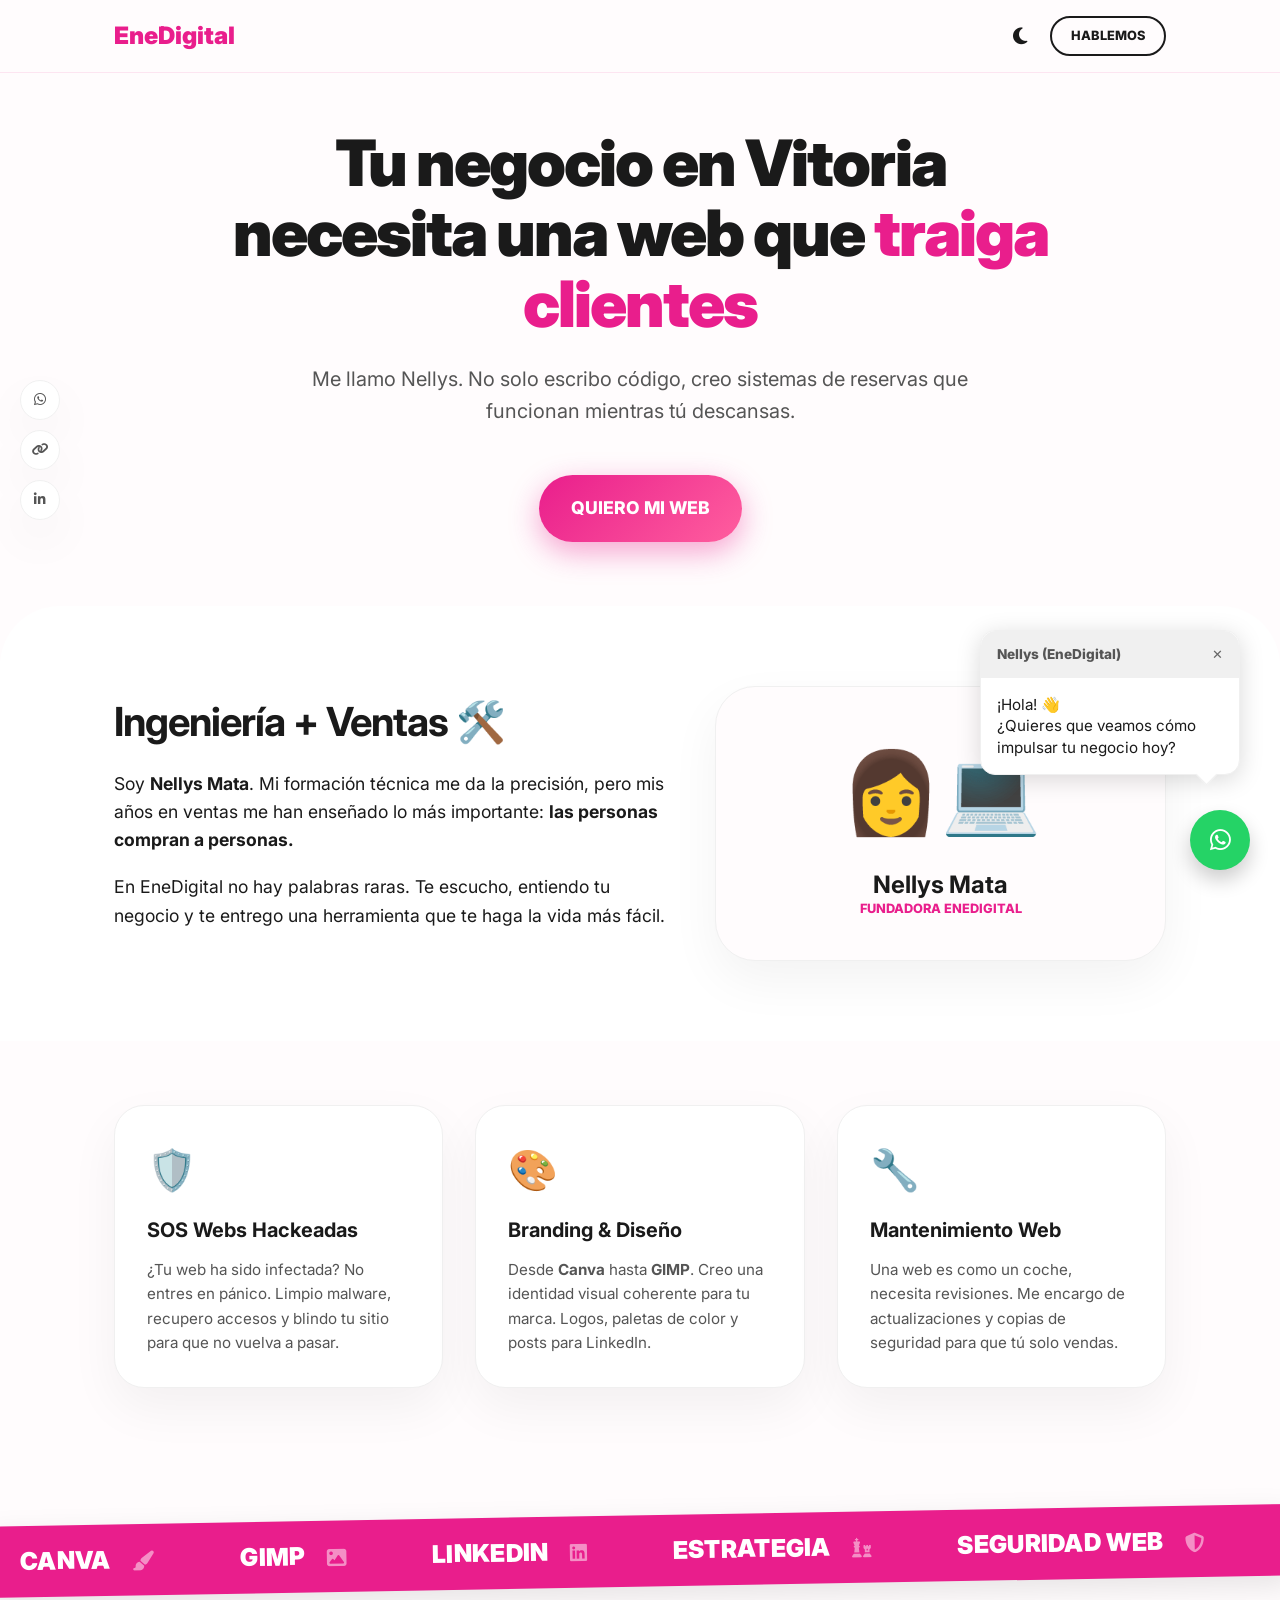
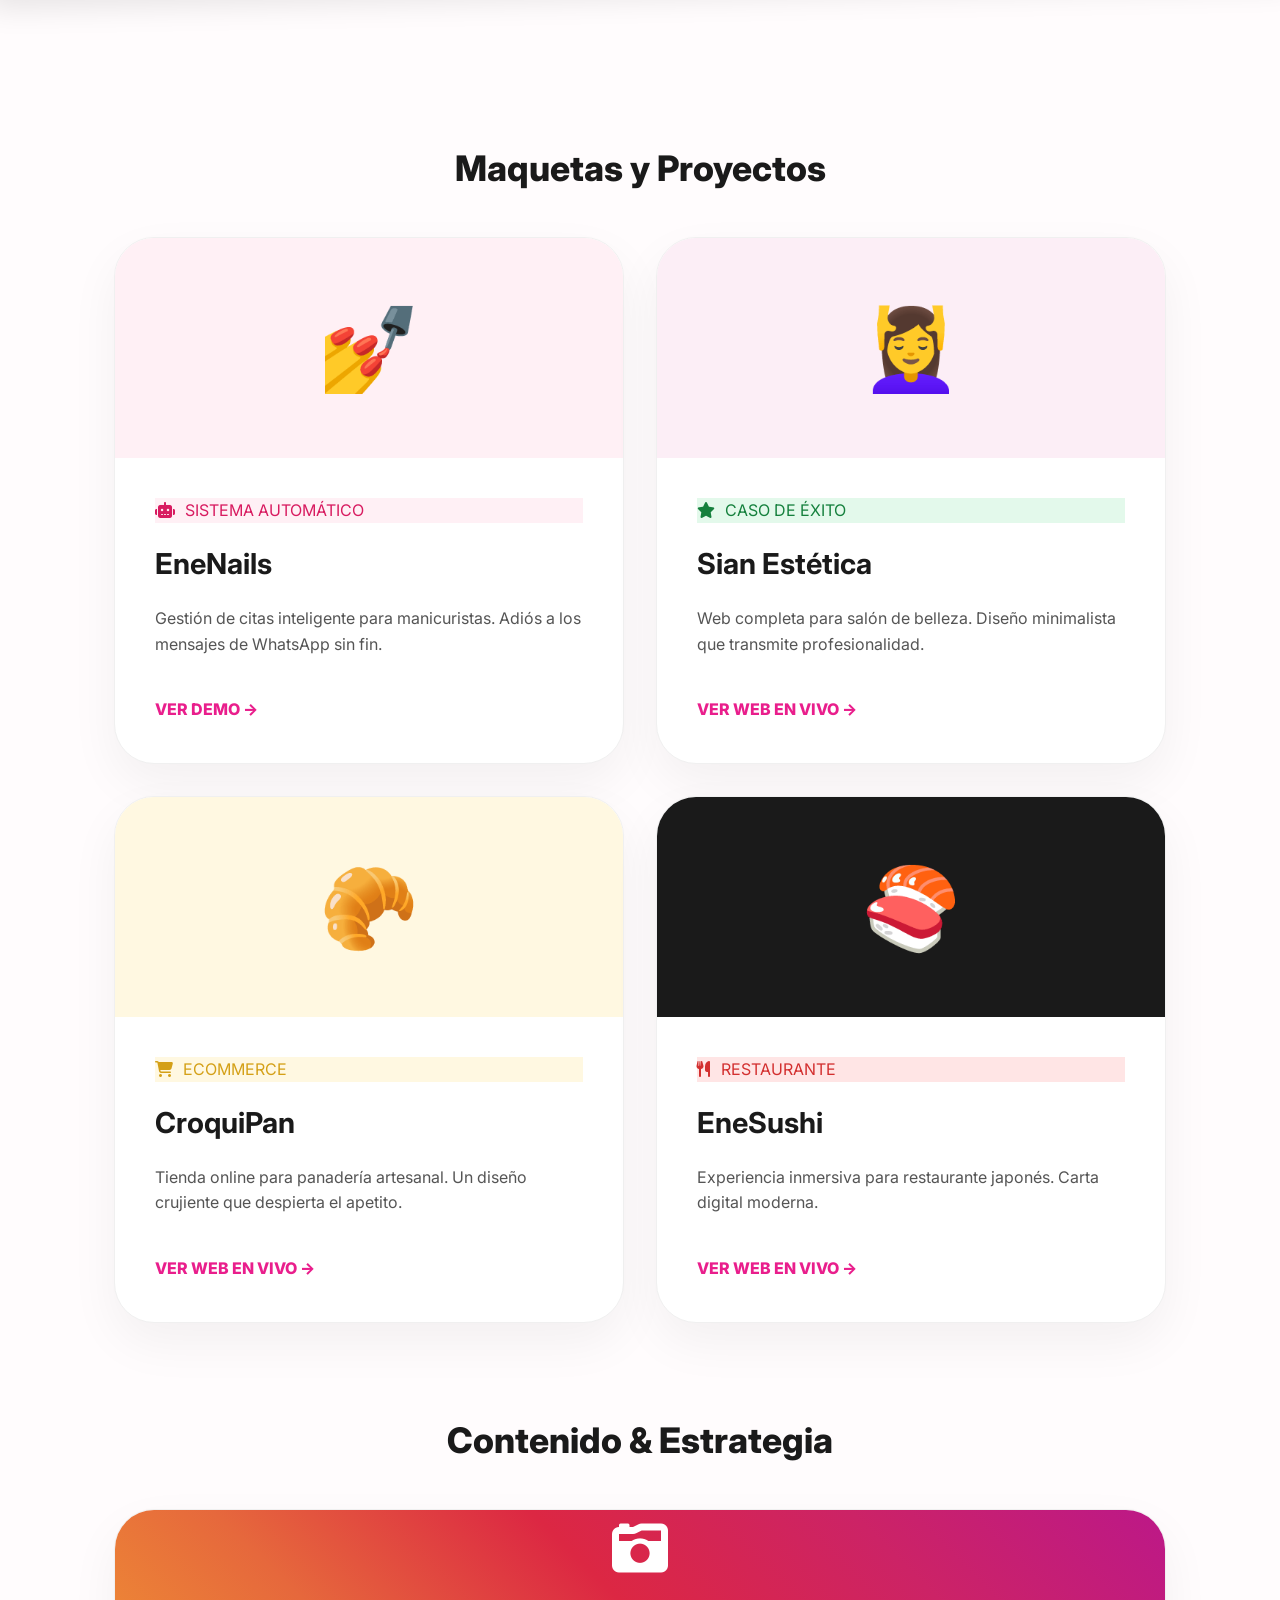
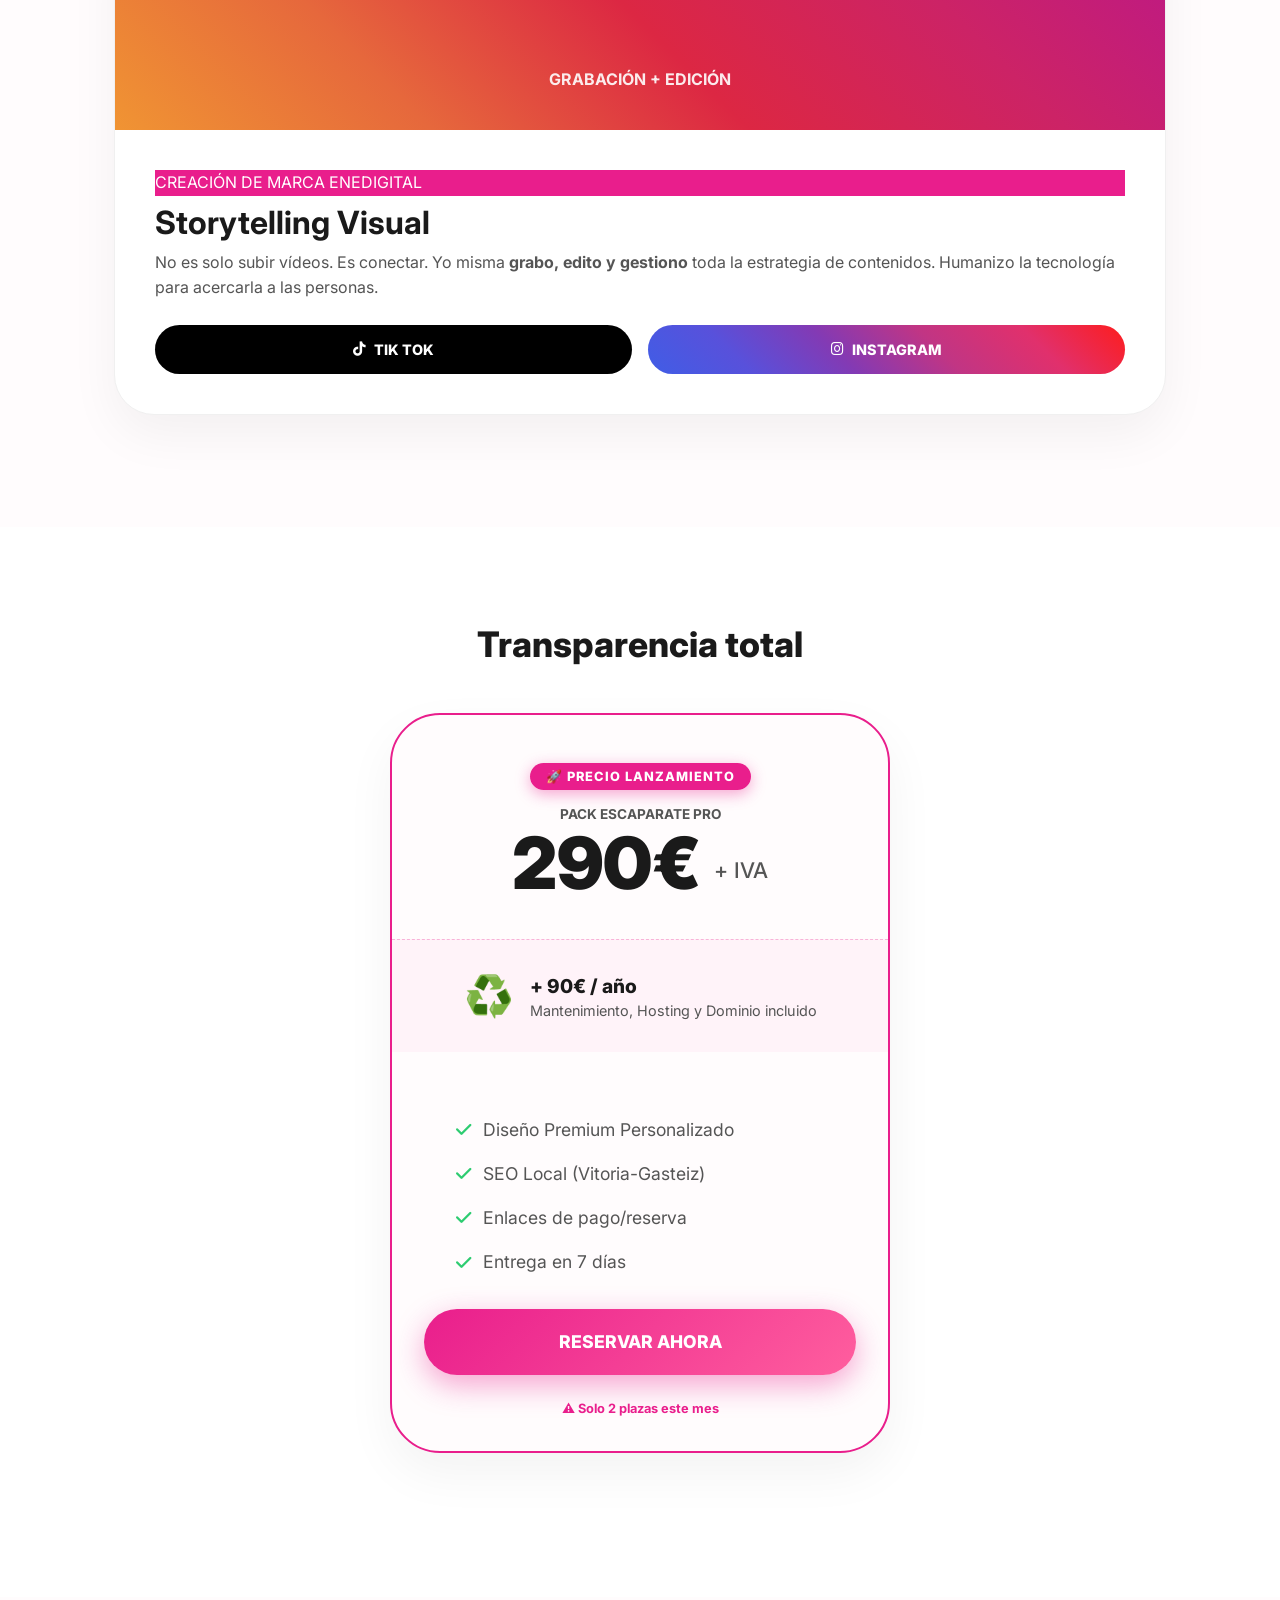
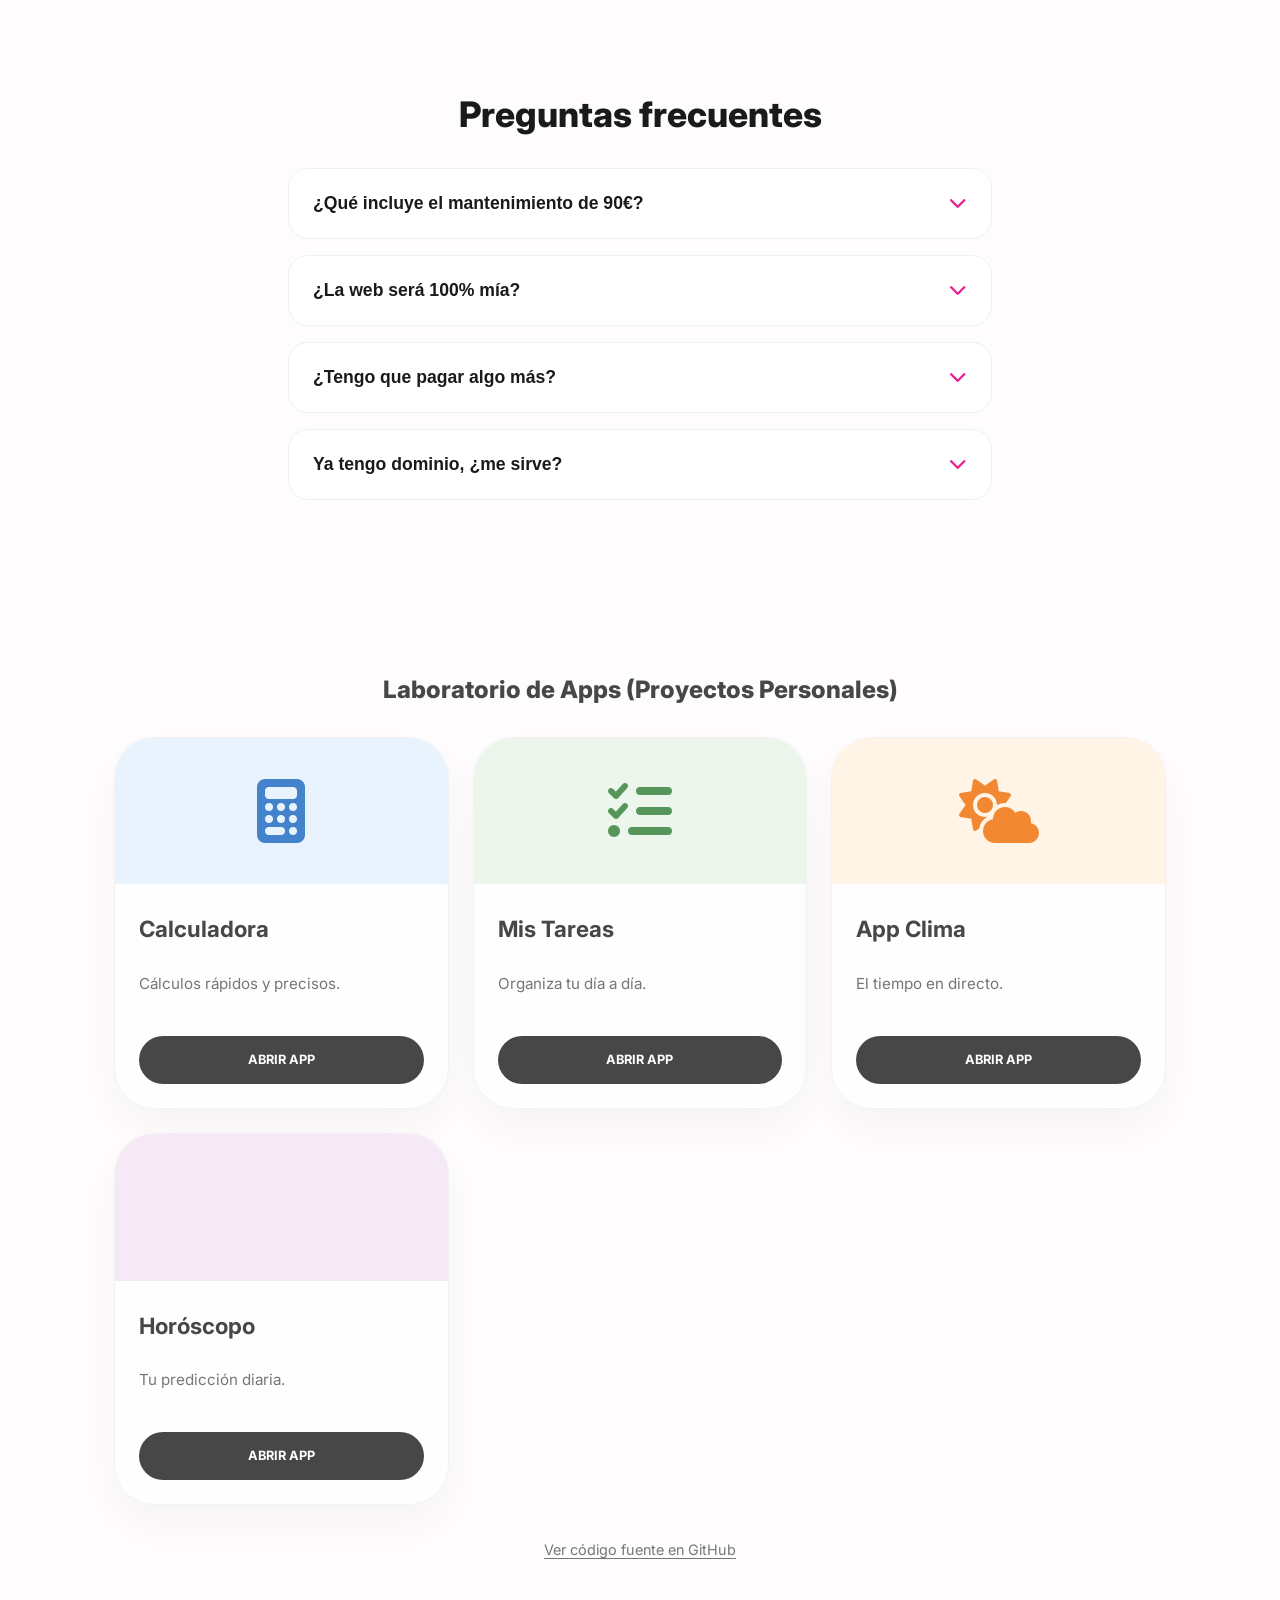
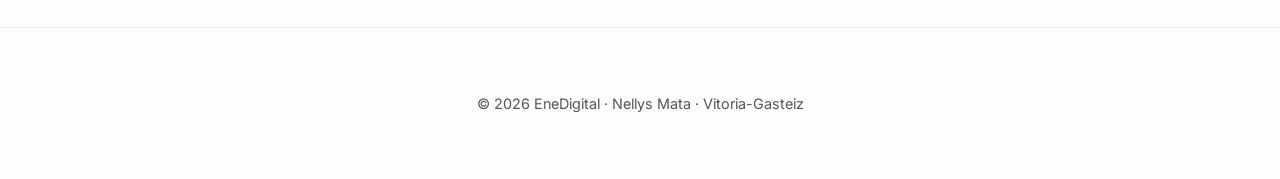
==== commit 3bc0fa22: "Add files via upload" ====
--- a/index.html
+++ b/index.html
@@ -1,269 +1,457 @@
 <!DOCTYPE html>
 <html lang="es">
-
 <head>
-    <meta charset="UTF-8" />
-    <meta name="viewport" content="width=device-width, initial-scale=1.0" />
-    <meta name="description" content="Portfolio de Nellys Mata - Desarrolladora Web especializada en HTML, CSS, JavaScript, Java y PHP." />
-    <meta name="theme-color" content="#E91E8C" />
-    <script>(function (w, d, s, l, i) {
-            w[l] = w[l] || []; w[l].push({
-                'gtm.start':
-                    new Date().getTime(), event: 'gtm.js'
-            }); var f = d.getElementsByTagName(s)[0],
-                j = d.createElement(s), dl = l != 'dataLayer' ? '&l=' + l : ''; j.async = true; j.src =
-                    'https://www.googletagmanager.com/gtm.js?id=' + i + dl; f.parentNode.insertBefore(j, f);
-        })(window, document, 'script', 'dataLayer', 'GTM-PKXK6NFX');</script>
-    <title>Nellys Mata - Desarrolladora Web | Portfolio</title>
+    <meta charset="UTF-8">
+    <meta name="viewport" content="width=device-width, initial-scale=1.0">
+    <title>Diseño Web Vitoria-Gasteiz | EneDigital</title>
+    <meta name="description" content="¿Buscas Diseño Web en Vitoria-Gasteiz? Especialista en Webs para Manicuristas, Peluquerías y Estética. Automatiza citas y vende más con tu web.">
     
-    <style>
-        * { margin: 0; padding: 0; box-sizing: border-box; }
-        :root { --cream: #fff8fd87; --magenta: #E91E8C; --black: #1A1A1A; --gray: #6B6B6B; }
-        body { font-family: 'Inter', -apple-system, sans-serif; background-color: var(--cream); line-height: 1.6; overflow-x: hidden; color: var(--black); }
-        nav { position: fixed; top: 0; width: 100%; padding: 1.5rem 5%; display: flex; justify-content: space-between; align-items: center; z-index: 1000; background: linear-gradient(to bottom, var(--cream) 0, transparent 100%); }
-        .hero { min-height: 100vh; display: flex; align-items: center; justify-content: center; padding: 0 5%; }
-        .section-title { font-size: clamp(2rem, 5vw, 3rem); font-weight: 700; margin-bottom: 3rem; }
-    </style>
-
-    <link rel="stylesheet" href="estilos/style.css" media="print" onload="this.media='all'">
-    <noscript><link rel="stylesheet" href="estilos/style.css"></noscript>
-    <link rel="icon" href="img/sakura.webp" type="image/webp" sizes="32x32">
+    <!-- Open Graph / SEO -->
+    <meta property="og:type" content="website">
+    <meta property="og:url" content="https://enedigital.com/">
+    <meta property="og:title" content="Diseño Web Vitoria-Gasteiz | EneDigital">
+    <meta property="og:description" content="Diseño Web en Vitoria-Gasteiz. Automatización para negocios de belleza.">
+    <meta property="og:image" content=""> <!-- Add actual image URL if available -->
+    
+    <!-- Fonts -->
+    <link rel="preconnect" href="https://fonts.googleapis.com">
+    <link rel="preconnect" href="https://fonts.gstatic.com" crossorigin>
+    <link href="https://fonts.googleapis.com/css2?family=Inter:wght@400;700;900&display=swap" rel="stylesheet">
+    <link rel="stylesheet" href="https://cdnjs.cloudflare.com/ajax/libs/font-awesome/6.5.1/css/all.min.css">
+    
+    <!-- Custom CSS -->
+    <link rel="stylesheet" href="style.css">
 </head>
-
 <body>
-    <noscript><iframe src="https://www.googletagmanager.com/ns.html?id=GTM-PKXK6NFX" height="0" width="0" style="display:none;visibility:hidden"></iframe></noscript>
-    
-    <header>
-        <div class="cursor" aria-hidden="true"></div>
-        <div class="cursor-follower" aria-hidden="true"></div>
-
-        <nav role="navigation" aria-label="Navegación principal">
-            <div class="logo">
-                <div class="sakura sakura-logo" aria-hidden="true">
-                    <div class="petal"></div><div class="petal"></div><div class="petal"></div><div class="petal"></div><div class="petal"></div><div class="center"></div>
-                </div>
-                <span>{Nellys}</span>
-            </div>
+
+    <nav>
+        <div class="nav-container">
+            <a href="#" class="logo">EneDigital</a>
+            <div class="nav-actions">
+                <button class="theme-toggle" id="theme-toggle" aria-label="Cambiar tema">
+                    <i class="fa-solid fa-moon"></i>
+                </button>
+                <a href="https://wa.me/34687356467" class="btn-nav">HABLEMOS</a>
+            </div>
+        </div>
+    </nav>
+
+    <header class="hero">
+        <h1>Tu negocio en Vitoria necesita una web que <span style="color:var(--magenta)">traiga clientes</span></h1>
+        <p>Me llamo Nellys. No solo escribo código, creo sistemas de reservas que funcionan mientras tú descansas.</p>
+        <a href="#tarifas" class="btn-mega">QUIERO MI WEB</a>
+    </header>
+
+    <div class="share-bar">
+        <button class="share-btn" onclick="sharePage('whatsapp')" aria-label="Compartir en Whatsapp"><i class="fa-brands fa-whatsapp"></i></button>
+        <button class="share-btn" onclick="sharePage('copy')" aria-label="Copiar enlace"><i class="fa-solid fa-link"></i></button>
+        <button class="share-btn" onclick="sharePage('linkedin')" aria-label="Compartir en LinkedIn"><i class="fa-brands fa-linkedin-in"></i></button>
+    </div>
+
+    <main>
+        <section class="about" id="sobre-mi">
+            <div class="container about-flex">
+                <div style="flex: 1.2; min-width: 320px;">
+                    <h2 style="font-size: 2.5rem; margin-bottom: 1.5rem; letter-spacing: -1px;">Ingeniería + Ventas 🛠️</h2>
+                    <p style="font-size: 1.1rem; margin-bottom: 1.2rem;">Soy <strong>Nellys Mata</strong>. Mi formación técnica me da la precisión, pero mis años en ventas me han enseñado lo más importante: <strong>las personas compran a personas.</strong></p>
+                    <p style="font-size: 1.1rem; margin-bottom: 1.2rem;">En EneDigital no hay palabras raras. Te escucho, entiendo tu negocio y te entrego una herramienta que te haga la vida más fácil.</p>
+                </div>
+                <div class="profile-card">
+                    <span style="font-size: 5rem; display: block; margin-bottom: 1rem;">👩💻</span>
+                    <h3 style="font-size: 1.5rem;">Nellys Mata</h3>
+                    <p style="color:var(--magenta); font-weight:800; text-transform:uppercase; font-size:0.8rem;">Fundadora EneDigital</p>
+                </div>
+            </div>
+        </section>
+
+        <!-- Services Section -->
+        <section class="services" style="padding: 4rem 1.5rem; background: var(--bg-body);">
+            <div class="container">
+                <div style="display: grid; grid-template-columns: repeat(auto-fit, minmax(280px, 1fr)); gap: 2rem;">
+                    
+                    <!-- Card 1: Seguridad -->
+                    <div style="background: var(--bg-card); padding: 2rem; border-radius: 30px; border: 1px solid var(--border-color); box-shadow: var(--shadow);">
+                        <div style="font-size: 2.5rem; margin-bottom: 1rem;">🛡️</div>
+                        <h3 style="font-size: 1.25rem; margin-bottom: 1rem;">SOS Webs Hackeadas</h3>
+                        <p style="color: var(--text-secondary); font-size: 0.95rem;">¿Tu web ha sido infectada? No entres en pánico. Limpio malware, recupero accesos y blindo tu sitio para que no vuelva a pasar.</p>
+                    </div>
+
+                    <!-- Card 2: Branding -->
+                    <div style="background: var(--bg-card); padding: 2rem; border-radius: 30px; border: 1px solid var(--border-color); box-shadow: var(--shadow);">
+                        <div style="font-size: 2.5rem; margin-bottom: 1rem;">🎨</div>
+                        <h3 style="font-size: 1.25rem; margin-bottom: 1rem;">Branding & Diseño</h3>
+                        <p style="color: var(--text-secondary); font-size: 0.95rem;">Desde <strong>Canva</strong> hasta <strong>GIMP</strong>. Creo una identidad visual coherente para tu marca. Logos, paletas de color y posts para LinkedIn.</p>
+                    </div>
+
+                    <!-- Card 3: Mantenimiento -->
+                    <div style="background: var(--bg-card); padding: 2rem; border-radius: 30px; border: 1px solid var(--border-color); box-shadow: var(--shadow);">
+                        <div style="font-size: 2.5rem; margin-bottom: 1rem;">🔧</div>
+                        <h3 style="font-size: 1.25rem; margin-bottom: 1rem;">Mantenimiento Web</h3>
+                        <p style="color: var(--text-secondary); font-size: 0.95rem;">Una web es como un coche, necesita revisiones. Me encargo de actualizaciones y copias de seguridad para que tú solo vendas.</p>
+                    </div>
+
+                </div>
+            </div>
+        </section>
+
+        <!-- Marquee Infinite Carousel (Tools) -->
+        <div class="marquee-wrapper">
+            <div class="marquee-content">
+                <span class="marquee-item">CANVA <i class="fa-solid fa-paintbrush"></i></span>
+                <span class="marquee-item">GIMP <i class="fa-solid fa-image"></i></span>
+                <span class="marquee-item">LINKEDIN <i class="fa-brands fa-linkedin"></i></span>
+                <span class="marquee-item">ESTRATEGIA <i class="fa-solid fa-chess"></i></span>
+                <span class="marquee-item">SEGURIDAD WEB <i class="fa-solid fa-shield-halved"></i></span>
+                <span class="marquee-item">BRANDING <i class="fa-solid fa-wand-magic-sparkles"></i></span>
+                <!-- Repetir -->
+                <span class="marquee-item">CANVA <i class="fa-solid fa-paintbrush"></i></span>
+                <span class="marquee-item">GIMP <i class="fa-solid fa-image"></i></span>
+                <span class="marquee-item">LINKEDIN <i class="fa-brands fa-linkedin"></i></span>
+                <span class="marquee-item">ESTRATEGIA <i class="fa-solid fa-chess"></i></span>
+            </div>
+        </div>
+
+        <section class="logros" id="logros">
+            <div class="container">
+                <h2 class="section-title">Maquetas y Proyectos</h2>
+                
+                <div class="projects-grid">
+                    
+                    <!-- Project New: EneNails -->
+                    <article class="project-card">
+                        <div class="project-img" style="background: #FFF0F5; font-size: 5rem;">💅</div>
+                        <div class="project-info">
+                            <span class="tag" style="background: #FFF0F5; color: #D81B60;">
+                                <i class="fa-solid fa-robot" style="margin-right:6px;"></i> SISTEMA AUTOMÁTICO
+                            </span>
+                            <h3 style="font-size: 1.8rem; margin: 0.5rem 0;">EneNails</h3>
+                            <p style="color:var(--text-secondary); margin-bottom: 1.5rem;">Gestión de citas inteligente para manicuristas. Adiós a los mensajes de WhatsApp sin fin.</p>
+                            <a href="https://ene-nails.vercel.app/" target="_blank" rel="noopener noreferrer" style="color:var(--magenta); font-weight:800; text-decoration:none;">VER DEMO →</a>
+                        </div>
+                    </article>
+
+                    <!-- Project 1: Sian -->
+                    <article class="project-card">
+                        <div class="project-img">💆‍♀️</div>
+                        <div class="project-info">
+                            <span class="tag" style="background: #e3f9eb; color: #15803d;">
+                                <i class="fa-solid fa-star" style="margin-right:6px;"></i> CASO DE ÉXITO
+                            </span>
+                            <h3 style="font-size: 1.8rem; margin: 0.5rem 0;">Sian Estética</h3>
+                            <p style="color:var(--text-secondary); margin-bottom: 1.5rem;">Web completa para salón de belleza. Diseño minimalista que transmite profesionalidad.</p>
+                            <a href="https://estetica-sian.vercel.app/" target="_blank" rel="noopener noreferrer" style="color:var(--magenta); font-weight:800; text-decoration:none;">VER WEB EN VIVO →</a>
+                        </div>
+                    </article>
+
+                    <!-- Project 2: CroquiPan -->
+                    <article class="project-card">
+                        <div class="project-img" style="background: #FFF8E1; font-size: 5rem;">🥐</div>
+                        <div class="project-info">
+                            <span class="tag" style="background: #FFF8E1; color: #D4A017;">
+                                <i class="fa-solid fa-cart-shopping" style="margin-right:6px;"></i> ECOMMERCE
+                            </span>
+                            <h3 style="font-size: 1.8rem; margin: 0.5rem 0;">CroquiPan</h3>
+                            <p style="color:var(--text-secondary); margin-bottom: 1.5rem;">Tienda online para panadería artesanal. Un diseño crujiente que despierta el apetito.</p>
+                            <a href="https://croquipan.vercel.app/" target="_blank" rel="noopener noreferrer" style="color:var(--magenta); font-weight:800; text-decoration:none;">VER WEB EN VIVO →</a>
+                        </div>
+                    </article>
+
+                    <!-- Project 3: EneSushi -->
+                    <article class="project-card">
+                        <div class="project-img" style="background: #1a1a1a; font-size: 5rem;">🍣</div>
+                        <div class="project-info">
+                            <span class="tag" style="background: #FFE5E5; color: #D32F2F;">
+                                <i class="fa-solid fa-utensils" style="margin-right:6px;"></i> RESTAURANTE
+                            </span>
+                            <h3 style="font-size: 1.8rem; margin: 0.5rem 0;">EneSushi</h3>
+                            <p style="color:var(--text-secondary); margin-bottom: 1.5rem;">Experiencia inmersiva para restaurante japonés. Carta digital moderna.</p>
+                            <a href="https://enesushi.vercel.app/" target="_blank" rel="noopener noreferrer" style="color:var(--magenta); font-weight:800; text-decoration:none;">VER WEB EN VIVO →</a>
+                        </div>
+                    </article>
+
+                </div>
+
+            </div>
+        </section>
+
+
+
+        <section class="socials" style="padding-bottom: 4rem;">
+            <div class="container">
+                <h2 class="section-title">Contenido & Estrategia</h2>
+                
+                <article class="project-card" style="background: white; border: 1px solid var(--border-color);">
+                    <!-- Visual side with gradients representing Insta/TikTok -->
+                    <div class="project-img" style="background: linear-gradient(45deg, #f09433 0%, #e6683c 25%, #dc2743 50%, #cc2366 75%, #bc1888 100%); color: white;">
+                        <div style="text-align:center;">
+                            <i class="fa-solid fa-camera-retro" style="font-size: 3.5rem; margin-bottom: 1rem; display:block;"></i>
+                            <span style="font-size: 1rem; font-weight: 700; opacity: 0.9;">GRABACIÓN + EDICIÓN</span>
+                        </div>
+                    </div>
+                    
+                    <div class="project-info">
+                        <span class="tag" style="background: var(--magenta); color: white;">CREACIÓN DE MARCA ENEDIGITAL</span>
+                        <h3 style="font-size: 2rem; margin: 0.5rem 0;">Storytelling Visual</h3>
+                        <p style="color: var(--text-secondary); margin-bottom: 1.5rem;">
+                            No es solo subir vídeos. Es conectar. Yo misma <strong>grabo, edito y gestiono</strong> toda la estrategia de contenidos. Humanizo la tecnología para acercarla a las personas.
+                        </p>
+                        
+                        <div style="display: flex; gap: 1rem; flex-wrap: wrap;">
+                            <a href="https://www.tiktok.com/@ene.digitalweb" target="_blank" rel="noopener noreferrer" class="btn-mega" style="background: #000; box-shadow: none; padding: 0.8rem 1.5rem; font-size: 0.9rem; flex: 1; text-align: center;">
+                                <i class="fa-brands fa-tiktok" style="margin-right:8px;"></i> Tik Tok
+                            </a>
+                            
+                            <a href="https://www.instagram.com/ene.digitalweb/" target="_blank" rel="noopener noreferrer" class="btn-mega" style="background: linear-gradient(45deg, #405de6, #5851db, #833ab4, #c13584, #e1306c, #fd1d1d); box-shadow: none; padding: 0.8rem 1.5rem; font-size: 0.9rem; flex: 1; text-align: center;">
+                                <i class="fa-brands fa-instagram" style="margin-right:8px;"></i> Instagram
+                            </a>
+                        </div>
+                    </div>
+                </article>
+            </div>
+        </section>
+
+        <section class="pricing" id="tarifas">
+            <div class="container">
+                <h2 class="section-title">Transparencia total</h2>
+                <div class="price-box">
+                    <div class="price-header">
+                        <div style="margin-bottom: 0.8rem;">
+                            <span style="background: var(--magenta); color: white; padding: 0.4rem 1rem; border-radius: 50px; font-size: 0.8rem; font-weight: 800; text-transform: uppercase; letter-spacing: 1px; box-shadow: 0 4px 15px var(--magenta-glow);">
+                                🚀 Precio Lanzamiento
+                            </span>
+                        </div>
+                        <span style="font-weight: 700; color: var(--text-secondary); text-transform: uppercase; font-size: 0.85rem;">Pack Escaparate Pro</span>
+                        <div class="price-num">
+                            290€ <span style="font-size: 0.3em; font-weight: 500; color: var(--text-secondary); vertical-align: middle;">+ IVA</span>
+                        </div>
+                    </div>
+                    
+                    <div class="price-maintenance">
+                        <div style="font-size: 2.5rem;">♻️</div>
+                        <div>
+                            <div style="font-weight: 800; font-size: 1.2rem; color: var(--text-main);">+ 90€ / año</div>
+                            <div style="font-size: 0.9rem; color: var(--text-secondary); line-height: 1.3;">Mantenimiento, Hosting y Dominio incluido</div>
+                        </div>
+                    </div>
+
+                    <div style="padding: 2rem;">
+                        <ul class="features">
+                            <li><i class="fa-solid fa-check"></i> Diseño Premium Personalizado</li>
+                            <li><i class="fa-solid fa-check"></i> SEO Local (Vitoria-Gasteiz)</li>
+                            <li><i class="fa-solid fa-check"></i> Enlaces de pago/reserva</li>
+                            <li><i class="fa-solid fa-check"></i> Entrega en 7 días</li>
+                        </ul>
+                        <a href="https://wa.me/34687356467" class="btn-mega" style="width:100%; display:block;">RESERVAR AHORA</a>
+                        <p style="margin-top: 1.5rem; font-weight: 700; color: var(--magenta); font-size: 0.8rem;">⚠️ Solo 2 plazas este mes</p>
+                    </div>
+                </div>
+            </div>
+        </section>
+
+        <section class="faq-section" id="faq">
+            <div class="container">
+                <h2 class="section-title" style="margin-bottom: 2rem;">Preguntas frecuentes</h2>
+                
+                <div class="faq-item">
+                    <button class="faq-question">
+                        ¿Qué incluye el mantenimiento de 90€? <i class="fa-solid fa-chevron-down"></i>
+                    </button>
+                    <div class="faq-answer">
+                        <p>Todo lo técnico. Incluye la renovación anual de tu dominio (.com o .es), el hosting de alta velocidad, certificado de seguridad SSL (el candado verde), copias de seguridad semanales y soporte técnico por si algo falla.</p>
+                    </div>
+                </div>
+
+                <div class="faq-item">
+                    <button class="faq-question">
+                        ¿La web será 100% mía? <i class="fa-solid fa-chevron-down"></i>
+                    </button>
+                    <div class="faq-answer">
+                        <p>Por supuesto. A diferencia de otras agencias que te "alquilan" la web, en EneDigital tú eres el dueño absoluto de tu dominio y tus archivos desde el primer día.</p>
+                    </div>
+                </div>
+
+                <div class="faq-item">
+                    <button class="faq-question">
+                        ¿Tengo que pagar algo más? <i class="fa-solid fa-chevron-down"></i>
+                    </button>
+                    <div class="faq-answer">
+                        <p>No hay sorpresas. Solo pagas los 290€ + IVA una sola vez por el diseño, y luego la cuota de mantenimiento de 90€ una vez al año (el primer año ya está incluido o prorrateado según oferta). Sin mensualidades ocultas.</p>
+                    </div>
+                </div>
+
+                <div class="faq-item">
+                    <button class="faq-question">
+                        Ya tengo dominio, ¿me sirve? <i class="fa-solid fa-chevron-down"></i>
+                    </button>
+                    <div class="faq-answer">
+                        <p>¡Claro! Si ya tienes un dominio comprado, lo redirigimos a nuestros servidores. Si no lo tienes, nosotros nos encargamos de todo el papeleo por ti.</p>
+                    </div>
+                </div>
+
+            </div>
+        </section>
+
+        <section class="apps-lab" style="padding-bottom: 4rem; opacity: 0.8; margin-top: 4rem;">
+            <div class="container">
+                <h2 class="section-title" style="font-size: 1.5rem; margin-bottom: 2rem;">Laboratorio de Apps (Proyectos Personales)</h2>
+                
+                <div style="display: grid; grid-template-columns: repeat(auto-fit, minmax(280px, 1fr)); gap: 1.5rem;">
+                    
+                    <!-- App 1: Calculadora -->
+                    <article class="project-card" style="flex-direction: column; min-height: auto;">
+                        <div class="project-img" style="background: #E3F2FD; color: #1565C0; min-height: 140px; font-size: 3rem; display: flex; align-items: center; justify-content: center;">
+                            <i class="fa-solid fa-calculator" style="font-size: 4rem;"></i>
+                        </div>
+                        <div class="project-info" style="padding: 1.5rem;">
+                            <h3 style="font-size: 1.4rem; margin: 0.5rem 0;">Calculadora</h3>
+                            <p style="color: var(--text-secondary); font-size: 0.95rem; margin-bottom: 1.2rem;">Cálculos rápidos y precisos.</p>
+                            <a href="./apps/Sakura Calculadora/index.html" target="_blank" class="btn-app">ABRIR APP</a>
+                        </div>
+                    </article>
+
+                    <!-- App 2: Gestor Tareas -->
+                    <article class="project-card" style="flex-direction: column; min-height: auto;">
+                        <div class="project-img" style="background: #E8F5E9; color: #2E7D32; min-height: 140px; font-size: 3rem; display: flex; align-items: center; justify-content: center;">
+                            <i class="fa-solid fa-list-check" style="font-size: 4rem;"></i>
+                        </div>
+                        <div class="project-info" style="padding: 1.5rem;">
+                            <h3 style="font-size: 1.4rem; margin: 0.5rem 0;">Mis Tareas</h3>
+                            <p style="color: var(--text-secondary); font-size: 0.95rem; margin-bottom: 1.2rem;">Organiza tu día a día.</p>
+                            <a href="./apps/SakuraTasks/sakuratasks.html" target="_blank" class="btn-app">ABRIR APP</a>
+                        </div>
+                    </article>
+
+                    <!-- App 3: Clima -->
+                    <article class="project-card" style="flex-direction: column; min-height: auto;">
+                        <div class="project-img" style="background: #FFF3E0; color: #EF6C00; min-height: 140px; font-size: 3rem; display: flex; align-items: center; justify-content: center;">
+                            <i class="fa-solid fa-cloud-sun" style="font-size: 4rem;"></i>
+                        </div>
+                        <div class="project-info" style="padding: 1.5rem;">
+                            <h3 style="font-size: 1.4rem; margin: 0.5rem 0;">App Clima</h3>
+                            <p style="color: var(--text-secondary); font-size: 0.95rem; margin-bottom: 1.2rem;">El tiempo en directo.</p>
+                            <a href="./apps/Sakuraclima/index.html" target="_blank" class="btn-app">ABRIR APP</a>
+                        </div>
+                    </article>
+
+                    <!-- App 4: Horóscopo -->
+                    <article class="project-card" style="flex-direction: column; min-height: auto;">
+                        <div class="project-img" style="background: #F3E5F5; color: #8E24AA; min-height: 140px; font-size: 3rem; display: flex; align-items: center; justify-content: center;">
+                            <i class="fa-solid fa-crystal-ball" style="font-size: 4rem;"></i>
+                        </div>
+                        <div class="project-info" style="padding: 1.5rem;">
+                            <h3 style="font-size: 1.4rem; margin: 0.5rem 0;">Horóscopo</h3>
+                            <p style="color: var(--text-secondary); font-size: 0.95rem; margin-bottom: 1.2rem;">Tu predicción diaria.</p>
+                            <a href="./apps/Sakura Horoscopo/index.html" target="_blank" class="btn-app">ABRIR APP</a>
+                        </div>
+                    </article>
+
+                </div>
+                
+                <div style="text-align:center; margin-top:2rem;">
+                    <a href="https://github.com/NellysMata/nellysmata.github.io" target="_blank" style="color: var(--text-secondary); font-size: 0.9rem; text-decoration: none; border-bottom: 1px solid var(--text-secondary);">Ver código fuente en GitHub</a>
+                </div>
+            </div>
+        </section>
+    </main>
+
+    <div class="floating-container">
+        <div class="whatsapp-bubble" id="whatsapp-bot">
+            <div class="bubble-header">
+                <span style="font-weight: 800;">Nellys (EneDigital)</span>
+                <button onclick="closeBot()" style="background:none; border:none; color:#666; cursor:pointer;">✕</button>
+            </div>
+            <div class="bubble-body">
+                ¡Hola! 👋<br>¿Quieres que veamos cómo impulsar tu negocio hoy?
+            </div>
+            <div class="bubble-arrow"></div>
+        </div>
+        <a href="https://wa.me/34687356467" class="btn-float btn-whatsapp" target="_blank" rel="noopener noreferrer" aria-label="Chat en WhatsApp">
+            <i class="fa-brands fa-whatsapp"></i>
+        </a>
+    </div>
+
+    <footer>
+        <p>© 2026 EneDigital · Nellys Mata · Vitoria-Gasteiz</p>
+    </footer>
+
+    <script>
+        // --- LÓGICA MODO OSCURO ---
+        const toggleBtn = document.getElementById('theme-toggle');
+        const icon = toggleBtn.querySelector('i');
+        const body = document.body;
+
+        // Comprobar preferencia guardada
+        if (localStorage.getItem('theme') === 'dark') {
+            body.classList.add('dark-mode');
+            icon.classList.remove('fa-moon');
+            icon.classList.add('fa-sun');
+        }
+
+        toggleBtn.addEventListener('click', () => {
+            body.classList.toggle('dark-mode');
             
-            <ul class="nav-links">
-                <li><a href="#inicio">Inicio</a></li>
-                <li><a href="#sobre-mi">Sobre mí</a></li>
-                <li><a href="#proyectos">Mis proyectos</a></li>
-                <li><a href="#tarifas">Servicios</a></li> <li><a href="#contacto">Contacto</a></li>
-            </ul>
-
-            <button class="menu-toggle" id="menuToggle" aria-label="Abrir menú"><span></span><span></span><span></span></button>
-
-            <div class="menu menu-fullscreen" role="dialog" aria-modal="true">
-                <div class="menu-inner">
-                    <ul>
-                        <li><a href="#inicio">Inicio</a></li>
-                        <li><a href="#sobre-mi">Sobre mí</a></li>
-                        <li><a href="#proyectos">Mis proyectos</a></li>
-                        <li><a href="#tarifas">Servicios</a></li> <li><a href="#contacto">Contacto</a></li>
-                    </ul>
-                </div>
-            </div>
-        </nav>
-    </header>
-
-    <main>
-        <h1>Portfolio nellys mata</h1>
+            if (body.classList.contains('dark-mode')) {
+                icon.classList.remove('fa-moon');
+                icon.classList.add('fa-sun');
+                localStorage.setItem('theme', 'dark');
+            } else {
+                icon.classList.remove('fa-sun');
+                icon.classList.add('fa-moon');
+                localStorage.setItem('theme', 'light');
+            }
+        });
+
+        // --- LÓGICA FAQ (ACORDEÓN) ---
+        const faqQuestions = document.querySelectorAll('.faq-question');
         
-        <section class="hero" id="inicio">
-            <div class="wave" aria-hidden="true"></div>
-            <div class="wave" aria-hidden="true"></div>
-            <div class="hero-content">
-                <h2>Hola, soy <span class="highlight">Nellys Mata</span></h2>
-                <h3>Desarrolladora Front-end & UX/UI</h3>
-                <div class="cv-button-container">
-                    <a href="#proyectos" class="cta-button claro">Ver mis proyectos</a>
-                    <a href="#contacto" class="cta-button">Empecemos a colaborar</a>
-                </div>
-            </div> </section>
-
-        <section id="sobre-mi">
-            <h2 class="section-title reveal">Sobre mí</h2>
-            <div class="about-content">
-                <div class="about-text reveal">
-                    <p>Mi especialidad es convertir estrategias digitales y principios UX en soluciones web robustas...</p>
-                    <p>Mi trayectoria despegó con un <strong>Bootcamp de Desarrollo Web</strong></p>
-                    <p>Cuando no estoy programando, me encontrarás explorando la cultura asiática.</p>
-                    <p><strong> Busco oportunidades profesionales</strong></p>
-                </div>
-                <div class="about-image reveal">
-                    <div class="about-image-container" role="img" aria-label="Ilustración de Nellys Mata"></div>
-                </div>
-            </div>
-        </section>
-
-        <section id="proyectos">
-            <h2 class="section-title reveal">Mis proyectos</h2>
-            <div class="projects-grid">
-                <article class="project-card reveal">
-                    <div class="project-image" aria-hidden="true">🌸</div>
-                    <div class="project-content">
-                        <h3>Sakura Tasks</h3>
-                        <p>App de gestión de tareas con diseño minimalista.</p>
-                        <div class="project-links"><a href="#" class="project-link">Ver demo →</a></div>
-                    </div>
-                </article>
-                <article class="project-card reveal">
-                    <div class="project-image" aria-hidden="true">🎨</div>
-                    <div class="project-content">
-                        <h3>Sakura Clima</h3>
-                        <p>App del clima conectada a API externa.</p>
-                        <div class="project-links"><a href="#" class="project-link">Ver demo →</a></div>
-                    </div>
-                </article>
-                <article class="project-card reveal">
-                    <div class="project-image" aria-hidden="true">🚀</div>
-                    <div class="project-content">
-                        <h3>Sakura Calculadora</h3>
-                        <p>Calculadora web con estética flor de cerezo.</p>
-                        <div class="project-links"><a href="#" class="project-link">Ver demo →</a></div>
-                    </div>
-                </article>
-                <article class="project-card reveal">
-                    <div class="project-image" aria-hidden="true">🔮</div>
-                    <div class="project-content">
-                        <h3>Sakura Horóscopo</h3>
-                        <p>Horóscopo diario interactivo.</p>
-                        <div class="project-links"><a href="#" class="project-link">Ver demo →</a></div>
-                    </div>
-                </article>
-            </div>
-            
-            <article class="project-card reveal coming-soon-card">
-                <div class="project-image" aria-hidden="true">🚧</div>
-                <div class="project-content">
-                    <h3>Proyectos en Desarrollo</h3>
-                    <p>Explorando Full-stack y nuevas APIs.</p>
-                    <div class="project-links">
-                        <a href="https://github.com/nellysmata" target="_blank" class="project-link">Ver mi GitHub →</a>
-                    </div>
-                </div>
-            </article>
-        </section>
-
-        <section id="tarifas" class="seccion-tarifas reveal">
-            <div class="container">
-                <h2 class="section-title">Planes y Servicios</h2> <p class="subtitulo-seccion">Soluciones adaptadas a cada etapa de tu negocio</p>
+        faqQuestions.forEach(question => {
+            question.addEventListener('click', () => {
+                const answer = question.nextElementSibling;
+                const wasActive = question.classList.contains('active');
+                
+                // Cerrar todos
+                faqQuestions.forEach(q => {
+                    q.classList.remove('active');
+                    q.nextElementSibling.style.maxHeight = null;
+                });
+
+                // Abrir si no estaba activo
+                if (!wasActive) {
+                    question.classList.add('active');
+                    answer.style.maxHeight = answer.scrollHeight + "px";
+                }
+            });
+        });
+
+        // --- LÓGICA COMPARTIR ---
+        function sharePage(platform) {
+            const url = encodeURIComponent(window.location.href);
+            const text = encodeURIComponent("¡Mira esta web para digitalizar tu negocio en Vitoria! 🚀");
+            const linkedinUrl = "https://www.linkedin.com/sharing/share-offsite/?url=" + url;
+
+            if (platform === 'whatsapp') {
+                window.open("https://wa.me/?text=" + text + "%20" + url, '_blank');
+            } else if (platform === 'linkedin') {
+                window.open(linkedinUrl, '_blank');
+            } else if (platform === 'copy') {
+                navigator.clipboard.writeText(window.location.href);
+                alert("¡Enlace copiado al portapapeles!");
+            }
+        }
+
+        // --- BOT WHATSAPP SIMULADO ---
+        const botBubble = document.getElementById('whatsapp-bot');
         
-                <div class="servicios-grid">
-                    <div class="servicio-card">
-                        <div class="card-header">
-                            <span class="servicio-icon">🌸</span>
-                            <h3>Webs / Landing</h3>
-                            <p class="servicio-descripcion-corta">Ideal para marcas personales.</p>
-                        </div>
-                        <div class="paquetes-container">
-                            <div class="paquete-card">
-                                <div class="paquete-header"><span class="paquete-titulo">Start</span><span class="paquete-precio">50-70 €</span></div>
-                                <ul class="paquete-lista"><li>1 página (Landing)</li><li>Formulario contacto</li><li>Diseño responsive</li></ul>
-                            </div>
-                            <div class="paquete-card destacado">
-                                <div class="paquete-tag">Recomendado</div>
-                                <div class="paquete-header"><span class="paquete-titulo">Pro</span><span class="paquete-precio">120-150 €</span></div>
-                                <ul class="paquete-lista"><li>2-3 páginas</li><li>Velocidad optimizada</li><li>Branding coherente</li></ul>
-                            </div>
-                            <div class="paquete-card">
-                                <div class="paquete-header"><span class="paquete-titulo">Complete</span><span class="paquete-precio">200-250 €</span></div>
-                                <ul class="paquete-lista"><li>3-5 páginas + SEO</li><li>Integración Redes</li><li>Diseño a medida</li></ul>
-                            </div>
-                        </div>
-                        <div class="card-footer"><a href="#contacto" class="cta-boton">Solicitar Web</a></div>
-                    </div>
-        
-                    <div class="servicio-card">
-                        <div class="card-header">
-                            <span class="servicio-icon">🎨</span>
-                            <h3>Apps Funcionales</h3>
-                            <p class="servicio-descripcion-corta">Herramientas interactivas.</p>
-                        </div>
-                        <div class="paquetes-container">
-                            <div class="paquete-card">
-                                <div class="paquete-header"><span class="paquete-titulo">Mini App</span><span class="paquete-precio">50-70 €</span></div>
-                                <ul class="paquete-lista"><li>1 funcionalidad</li><li>Interfaz simple</li><li>Ej: Calculadora</li></ul>
-                            </div>
-                            <div class="paquete-card destacado">
-                                <div class="paquete-tag">Popular</div>
-                                <div class="paquete-header"><span class="paquete-titulo">App Pro</span><span class="paquete-precio">120-150 €</span></div>
-                                <ul class="paquete-lista"><li>1-2 funcionalidades</li><li>Datos locales (JSON)</li><li>Diseño limpio</li></ul>
-                            </div>
-                            <div class="paquete-card">
-                                <div class="paquete-header"><span class="paquete-titulo">App Completa</span><span class="paquete-precio">200-250 €</span></div>
-                                <ul class="paquete-lista"><li>Lógica compleja</li><li>Persistencia datos</li><li>UX/UI avanzado</li></ul>
-                            </div>
-                        </div>
-                        <div class="card-footer"><a href="#contacto" class="cta-boton">Solicitar App</a></div>
-                    </div>
-        
-                    <div class="servicio-card">
-                        <div class="card-header">
-                            <span class="servicio-icon">🚀</span>
-                            <h3>Contenido Redes</h3>
-                            <p class="servicio-descripcion-corta">Diseño gráfico para social media.</p>
-                        </div>
-                        <div class="paquetes-container">
-                            <div class="paquete-card">
-                                <div class="paquete-header"><span class="paquete-titulo">Pack Mini</span><span class="paquete-precio">30-40 €</span></div>
-                                <ul class="paquete-lista"><li>3 posts estáticos</li><li>Diseño profesional</li><li>Adaptado a marca</li></ul>
-                            </div>
-                            <div class="paquete-card destacado">
-                                <div class="paquete-tag">Best Seller</div>
-                                <div class="paquete-header"><span class="paquete-titulo">Pack Pro</span><span class="paquete-precio">60-80 €</span></div>
-                                <ul class="paquete-lista"><li>5 posts estáticos</li><li>Carrusel interactivo</li><li>Formato optimizado</li></ul>
-                            </div>
-                            <div class="paquete-card">
-                                <div class="paquete-header"><span class="paquete-titulo">Pack Completo</span><span class="paquete-precio">120-150 €</span></div>
-                                <ul class="paquete-lista"><li>8-10 posts + Banners</li><li>Carruseles</li><li>Pack de marca total</li></ul>
-                            </div>
-                        </div>
-                        <div class="card-footer"><a href="#contacto" class="cta-boton">Solicitar Diseño</a></div>
-                    </div>
-                </div>
-            </div>
-        </section>
-
-        <section id="contacto">
-            <h2 class="section-title reveal">Contacto</h2>
-            <div class="contact-content reveal">
-                <p>¿Tienes un proyecto en mente o simplemente quieres charlar? ¡Estaré encantada de escucharte!</p>
-                <div class="social-links">
-                    <a href="https://linkedin.com/in/nellysmata" target="_blank" class="social-link"><img src="img/svg/icons-2.svg" alt="LinkedIn"></a>
-                    <a href="https://github.com/nellysmata" target="_blank" class="social-link"><img src="img/svg/icons.svg" alt="GitHub"></a>
-                    <a href="#" onclick="downloadCV()" class="social-link"><img src="img/svg/cv.svg" alt="CV"></a>
-                </div>
-            </div>
-            
-            <div>
-                <button class="cv-button" id="cvButton">
-                    <span aria-hidden="true">📄</span><span>¡Píde mi CV al perrito!</span>
-                </button>
-            </div>
-            <div class="dog-delivery" id="dogDelivery" style="display: none;">
-                <div class="dog">
-                    <div class="dog-ear left"></div><div class="dog-ear right"></div>
-                    <div class="dog-head">
-                        <div class="dog-spot"></div><div class="dog-eye left"></div><div class="dog-eye right"></div>
-                        <div class="dog-snout"><div class="dog-nose"></div><div class="dog-mouth"></div></div>
-                    </div>
-                    <div class="cv-paper"></div>
-                </div>
-            </div>
-            <div class="thank-you-message" id="thankYouMessage">
-                <h3>¡Gracias por tu interés! 🐾</h3>
-                <p>El CV se está descargando...</p>
-                <button onclick="closeThankYouMessage()">Cerrar</button>
-            </div>
-        </section> 
-    </main>
-
-    <footer>
-        <p>Diseñado y desarrollado con 💜 por Nellys Mata © 2025</p>
-    </footer>
-
-    <script src="js/script.js" defer></script>
+        // Mostrar bot a los 4 segundos
+        setTimeout(() => {
+            botBubble.classList.add('show');
+            // Sonido de notificación opcional
+            // const audio = new Audio('notification.mp3'); audio.play(); 
+        }, 4000);
+
+        function closeBot() {
+            botBubble.classList.remove('show');
+        }
+    </script>
 </body>
-</html>+</html>
--- a/style.css
+++ b/style.css
@@ -0,0 +1,819 @@
+/* --- VARIABLES & THEME --- */
+:root {
+    --magenta: #E91E8C;
+    --magenta-dark: #C2185B; /* Uso para textos sobre blanco (Mejora A11y) */
+    --magenta-text: #b01666; /* Solo para texto pequeño */
+    --magenta-glow: rgba(233, 30, 140, 0.4);
+    
+    /* Light Mode (Default) */
+    --bg-body: #fffcfd;
+    --bg-card: #ffffff;
+    --bg-nav: rgba(255, 252, 253, 0.96);
+    --text-main: #1a1a1a;
+    --text-secondary: #555555;
+    --border-color: #f0f0f0;
+    --shadow: 0 20px 50px rgba(0,0,0,0.05);
+    --faq-bg: #ffffff;
+}
+
+/* Dark Mode */
+body.dark-mode {
+    --bg-body: #0a0a0a;
+    --bg-card: #141414;
+    --bg-nav: rgba(10, 10, 10, 0.96);
+    --text-main: #f0f0f0;
+    --text-secondary: #a0a0a0;
+    --border-color: #333333;
+    --shadow: 0 20px 50px rgba(0,0,0,0.5);
+    --faq-bg: #1a1a1a;
+}
+
+/* --- RESET & ACCESSIBILITY --- */
+* {
+    margin: 0; 
+    padding: 0; 
+    box-sizing: border-box; 
+    transition: background-color 0.3s ease, color 0.3s ease, border-color 0.3s ease, transform 0.2s ease;
+}
+
+@media (prefers-reduced-motion: reduce) {
+    * {
+        animation-duration: 0.01ms !important;
+        animation-iteration-count: 1 !important;
+        transition-duration: 0.01ms !important;
+        scroll-behavior: auto !important;
+    }
+}
+
+html {
+    scroll-behavior: smooth;
+    font-size: 16px;
+}
+
+body {
+    font-family: 'Inter', -apple-system, BlinkMacSystemFont, "Segoe UI", Roboto, Helvetica, Arial, sans-serif, "Apple Color Emoji", "Segoe UI Emoji", "Segoe UI Symbol";
+    background: var(--bg-body);
+    color: var(--text-main);
+    line-height: 1.6;
+    overflow-x: hidden;
+    -webkit-font-smoothing: antialiased;
+}
+
+h1, h2, h3, h4, h5, h6 {
+    line-height: 1.2;
+    color: var(--text-main);
+}
+
+img, svg {
+    max-width: 100%;
+    height: auto;
+    display: block;
+}
+
+/* --- COMPONENTS & UTILITIES --- */
+.container { 
+    max-width: 1100px; 
+    margin: 0 auto; 
+    padding: 0 1.5rem; 
+}
+
+/* Buttons */
+.btn-mega, .btn-linktree {
+    background: linear-gradient(135deg, var(--magenta), #ff5e9e);
+    color: white; 
+    padding: 1.2rem 2rem; 
+    border-radius: 100px;
+    text-decoration: none; 
+    font-weight: 800; 
+    font-size: 1.1rem;
+    display: inline-flex;
+    justify-content: center;
+    align-items: center;
+    box-shadow: 0 10px 30px var(--magenta-glow);
+    text-transform: uppercase; 
+    border: none; 
+    cursor: pointer;
+    text-align: center;
+    transition: transform 0.2s ease, box-shadow 0.2s ease;
+}
+
+.btn-mega:hover, .btn-linktree:hover {
+    transform: translateY(-3px);
+    box-shadow: 0 15px 35px var(--magenta-glow);
+}
+
+.btn-mega:focus, .btn-linktree:focus {
+    outline: 3px solid var(--magenta-glow);
+    outline-offset: 2px;
+}
+
+/* Animation Pulse */
+.pulse-anim {
+    animation: pulse 2s infinite;
+}
+
+@keyframes pulse { 
+    0%, 100% { transform: scale(1); box-shadow: 0 0 0 0 var(--magenta-glow); } 
+    70% { transform: scale(1.02); box-shadow: 0 0 0 15px rgba(0,0,0,0); } 
+}
+
+/* --- NAVIGATION --- */
+nav {
+    position: fixed; 
+    top: 0; 
+    width: 100%;
+    background: var(--bg-nav);
+    backdrop-filter: blur(10px);
+    -webkit-backdrop-filter: blur(10px);
+    z-index: 1000;
+    padding: 1rem 0;
+    border-bottom: 1px solid rgba(233, 30, 140, 0.1);
+}
+
+.nav-container {
+    max-width: 1100px; 
+    margin: 0 auto; 
+    padding: 0 1.5rem;
+    display: flex; 
+    justify-content: space-between; 
+    align-items: center;
+}
+
+.logo { 
+    font-size: 1.5rem; 
+    font-weight: 900; 
+    color: var(--magenta); 
+    text-decoration: none; 
+}
+
+.nav-actions { 
+    display: flex; 
+    gap: 15px; 
+    align-items: center; 
+}
+
+.theme-toggle {
+    background: none; 
+    border: none; 
+    cursor: pointer;
+    font-size: 1.2rem; 
+    color: var(--text-main);
+    padding: 8px; 
+    border-radius: 50%;
+    transition: transform 0.3s;
+    display: flex;
+    align-items: center;
+    justify-content: center;
+}
+
+.theme-toggle:hover { 
+    transform: rotate(15deg) scale(1.1); 
+    background-color: rgba(0,0,0,0.05);
+}
+body.dark-mode .theme-toggle:hover {
+    background-color: rgba(255,255,255,0.1);
+}
+
+.btn-nav {
+    text-decoration: none; 
+    color: var(--text-main); 
+    font-weight: 800; 
+    font-size: 0.8rem;
+    border: 2px solid var(--text-main); 
+    padding: 0.5rem 1.2rem; 
+    border-radius: 50px;
+}
+body.dark-mode .btn-nav { 
+    border-color: var(--magenta); 
+    color: var(--magenta); 
+}
+
+/* --- HERO --- */
+.hero { 
+    padding: 8rem 1.5rem 6rem; 
+    max-width: 900px; 
+    margin: 0 auto; 
+    text-align: center; 
+}
+
+.hero h1 { 
+    font-size: clamp(2.5rem, 6vw, 4rem); 
+    font-weight: 900; 
+    letter-spacing: -2px; 
+    line-height: 1.1; 
+    margin-bottom: 1.5rem; 
+}
+
+.hero p { 
+    font-size: 1.25rem; 
+    color: var(--text-secondary); 
+    margin-bottom: 3rem; 
+    max-width: 700px;
+    margin-left: auto;
+    margin-right: auto;
+}
+
+/* --- ABOUT SECTION --- */
+.about { 
+    padding: 5rem 1.5rem; 
+    background: var(--bg-card); 
+    border-top-left-radius: 60px;
+    border-top-right-radius: 60px;
+    margin-top: -2rem; 
+    position: relative;
+    z-index: 2;
+}
+
+.about-flex { 
+    display: flex; 
+    flex-wrap: wrap; 
+    gap: 3rem; 
+    align-items: center; 
+}
+
+.profile-card { 
+    flex: 0.8; 
+    background: var(--bg-body); 
+    padding: 2.5rem; 
+    border-radius: 40px; 
+    text-align: center; 
+    border: 1px solid var(--border-color);
+    box-shadow: var(--shadow);
+    min-width: 280px;
+}
+
+/* --- PROJECTS --- */
+.logros { 
+    padding: 6rem 1.5rem; 
+}
+.section-title { 
+    text-align: center; 
+    margin-bottom: 3rem; 
+    font-size: 2.2rem; 
+    font-weight: 800;
+}
+
+.project-card {
+    background: var(--bg-card); 
+    border-radius: 40px; 
+    overflow: hidden;
+    box-shadow: var(--shadow); 
+    border: 1px solid var(--border-color);
+    display: flex; 
+    flex-direction: column; 
+    margin-bottom: 3rem;
+}
+
+@media (min-width: 768px) { 
+    .project-card { flex-direction: row; } 
+}
+
+.project-img { 
+    flex: 1; 
+    background: #fceef6; 
+    display: flex; 
+    align-items: center; 
+    justify-content: center; 
+    font-size: 5rem; 
+    min-height: 250px; 
+}
+body.dark-mode .project-img { 
+    background: #2a0a1a; 
+}
+
+.project-info { 
+    flex: 1.2; 
+    padding: 2.5rem; 
+    display: flex;
+    flex-direction: column;
+    justify-content: space-between;
+}
+
+/* --- PROJECTS GRID --- */
+.projects-grid {
+    display: grid;
+    grid-template-columns: 1fr;
+    gap: 2rem;
+    margin-top: 2rem;
+}
+
+@media (min-width: 768px) { 
+    .projects-grid {
+        grid-template-columns: repeat(2, 1fr);
+    }
+    /* En escritorio, mantenemos las tarjetas verticales dentro del grid para que quepan 2 */
+    .project-card { 
+        flex-direction: column; 
+        height: 100%;
+    } 
+    .project-img {
+        width: 100%;
+        min-height: 220px;
+    }
+    }
+}
+
+.tag { 
+    background: #e3f9eb; 
+    color: #15803d; 
+    padding: 0.5rem 1.2rem; /* Más padding horizontal */
+    border-radius: 50px; /* Bordes totalmente redondeados (Pill shape) */
+    font-weight: 800; 
+    font-size: 0.75rem; 
+    display: inline-block; 
+    align-self: flex-start; /* Se alinea a la izquierda en flex vertical */
+    margin-bottom: 1rem; 
+    text-transform: uppercase;
+    letter-spacing: 0.5px;
+    box-shadow: 0 2px 10px rgba(0,0,0,0.05); /* Sombra sutil para efecto botón */
+}
+.tag.academic { 
+    background: #f0f0f0; 
+    color: #555; 
+}
+
+/* --- PRICING --- */
+.pricing { 
+    padding: 6rem 1.5rem; 
+    background: var(--bg-card); 
+    text-align: center; 
+}
+.price-box {
+    max-width: 500px; /* Ancho aumentado para acomodar mejor el diseño dividido */
+    margin: 3rem auto; 
+    padding: 0; /* Removing padding to use internal containers */
+    border-radius: 50px; 
+    border: 2px solid var(--magenta);
+    background: var(--bg-body); 
+    box-shadow: var(--shadow);
+    overflow: hidden; /* For inner border radii */
+}
+
+/* New Pricing Internals */
+.price-header {
+    padding: 3rem 2rem 2rem;
+}
+
+.price-num { 
+    font-size: 4.5rem; 
+    font-weight: 900; 
+    line-height: 1; 
+    color: var(--text-main);
+    margin-bottom: 0.5rem;
+}
+
+.price-maintenance {
+    background: rgba(233, 30, 140, 0.04);
+    border-top: 1px dashed rgba(233, 30, 140, 0.3);
+    padding: 1.5rem 2rem;
+    display: flex;
+    align-items: center;
+    justify-content: center;
+    gap: 1rem;
+    text-align: left;
+}
+body.dark-mode .price-maintenance {
+    background: rgba(255, 255, 255, 0.03);
+}
+
+.features { 
+    text-align: left; 
+    list-style: none; 
+    margin: 2rem 0; 
+    color: var(--text-secondary); 
+    padding: 0 2rem;
+}
+.features li { 
+    margin-bottom: 1rem; 
+    font-size: 1.1rem; 
+    display: flex; 
+    gap: 12px; 
+    align-items: center;
+}
+.features li i { 
+    color: #2ecc71; 
+}
+
+/* --- FAQ SECTION --- */
+.faq-section {
+    padding: 6rem 1.5rem;
+    max-width: 800px;
+    margin: 0 auto;
+}
+
+.faq-item {
+    background: var(--bg-card);
+    border: 1px solid var(--border-color);
+    border-radius: 20px;
+    margin-bottom: 1rem;
+    overflow: hidden;
+    transition: all 0.3s ease;
+}
+
+.faq-item:hover {
+    border-color: var(--magenta);
+}
+
+.faq-question {
+    padding: 1.5rem;
+    width: 100%;
+    text-align: left;
+    background: none;
+    border: none;
+    display: flex;
+    justify-content: space-between;
+    align-items: center;
+    font-size: 1.1rem;
+    font-weight: 700;
+    color: var(--text-main);
+    cursor: pointer;
+}
+
+.faq-question i {
+    color: var(--magenta);
+    transition: transform 0.3s;
+}
+
+.faq-question.active i {
+    transform: rotate(180deg);
+}
+
+.faq-answer {
+    max-height: 0;
+    overflow: hidden;
+    transition: max-height 0.3s ease-out;
+    padding: 0 1.5rem;
+    color: var(--text-secondary);
+    line-height: 1.6;
+}
+
+.faq-answer p {
+    padding-bottom: 1.5rem;
+}
+
+/* --- FLOATING BUTTONS --- */
+.floating-container { 
+    position: fixed; 
+    bottom: 30px; 
+    right: 30px; 
+    z-index: 1001; 
+    display: flex; 
+    flex-direction: column; 
+    gap: 15px; 
+    align-items: flex-end; /* ASO: Align right so bubble arrow matches button */
+}
+
+.btn-float {
+    width: 60px; 
+    height: 60px; 
+    border-radius: 50%;
+    display: flex; 
+    align-items: center; 
+    justify-content: center;
+    font-size: 1.5rem; 
+    text-decoration: none; 
+    color: white;
+    box-shadow: 0 10px 20px rgba(0,0,0,0.2); 
+    transition: transform 0.3s;
+    border: none; 
+    cursor: pointer;
+}
+.btn-float:hover { transform: scale(1.1); }
+.btn-whatsapp { background: #25d366; }
+
+/* Share Bar */
+.share-bar {
+    position: fixed; 
+    left: 20px; 
+    top: 50%; 
+    transform: translateY(-50%);
+    display: flex; 
+    flex-direction: column; 
+    gap: 10px; 
+    z-index: 999;
+}
+.share-btn {
+    width: 40px; 
+    height: 40px; 
+    border-radius: 50%; 
+    background: var(--bg-card);
+    border: 1px solid var(--border-color); 
+    color: var(--text-secondary);
+    display: flex; 
+    align-items: center; 
+    justify-content: center;
+    cursor: pointer; 
+    transition: 0.3s; 
+    box-shadow: var(--shadow);
+}
+.share-btn:hover { 
+    background: var(--magenta); 
+    color: white; 
+    border-color: var(--magenta); 
+}
+
+@media (max-width: 768px) {
+    .share-bar { 
+        position: static; 
+        flex-direction: row; 
+        justify-content: center; 
+        margin-top: 2rem; 
+        transform: none; 
+    }
+}
+
+footer { 
+    padding: 4rem 1.5rem; 
+    text-align: center; 
+    color: var(--text-secondary); 
+    font-size: 0.9rem; 
+    background: var(--bg-body); 
+    border-top: 1px solid var(--border-color);
+}
+
+/* --- LINKTREE / BIO PAGE --- */
+.bio-body {
+    background: var(--bg-body);
+    min-height: 100vh;
+    display: flex;
+    flex-direction: column;
+    align-items: center;
+    justify-content: center;
+    padding: 2rem 1rem;
+}
+
+.bio-container {
+    max-width: 480px;
+    width: 100%;
+    text-align: center;
+}
+
+.bio-profile-img {
+    width: 120px;
+    height: 120px;
+    background: #fceef6;
+    border-radius: 50%;
+    margin: 0 auto 1.5rem;
+    display: flex;
+    align-items: center;
+    justify-content: center;
+    font-size: 3.5rem;
+    border: 3px solid var(--magenta);
+    box-shadow: 0 10px 25px rgba(233, 30, 140, 0.2);
+}
+
+.bio-name {
+    font-size: 1.8rem;
+    font-weight: 800;
+    margin-bottom: 0.5rem;
+}
+
+.bio-title {
+    color: var(--text-secondary);
+    font-size: 1.1rem;
+    margin-bottom: 2rem;
+}
+
+.bio-links {
+    display: flex;
+    flex-direction: column;
+    gap: 1rem;
+    width: 100%;
+}
+
+.btn-linktree {
+    width: 100%;
+    padding: 1.2rem;
+    font-size: 1rem;
+    /* Resetting some specific properties for the stack look if needed */
+}
+
+/* --- MARQUEE (INFINITE CAROUSEL) --- */
+.marquee-wrapper {
+    background: var(--magenta);
+    padding: 1rem 0;
+    overflow: hidden;
+    white-space: nowrap;
+    position: relative;
+    transform: rotate(-1deg) scale(1.02); /* Slight tilt for dynamic effect */
+    margin: 4rem 0;
+    box-shadow: 0 10px 30px rgba(0,0,0,0.1);
+    max-width: 100vw;
+    width: 100%;
+}
+
+.marquee-content {
+    display: inline-block;
+    animation: marquee 20s linear infinite;
+}
+
+.marquee-item {
+    color: white;
+    font-size: 1.5rem;
+    font-weight: 900;
+    text-transform: uppercase;
+    display: inline-block;
+    padding: 0 2rem;
+}
+.marquee-item i { margin: 0 1rem; opacity: 0.5; font-size: 0.8em; }
+
+@keyframes marquee {
+    0% { transform: translateX(0); }
+    100% { transform: translateX(-50%); }
+}
+
+/* Reduced motion for accessibility */
+@media (prefers-reduced-motion: reduce) {
+    .marquee-content { animation: none; }
+    .marquee-wrapper { transform: none; overflow-x: auto; }
+}
+
+/* --- WHATSAPP BOT WIDGET --- */
+.whatsapp-bubble {
+    background: white;
+    padding: 0;
+    border-radius: 15px;
+    box-shadow: 0 5px 25px rgba(0,0,0,0.15);
+    margin-bottom: 20px;
+    margin-right: 10px;
+    width: 260px;
+    position: relative;
+    opacity: 0;
+    transform: translateY(20px) scale(0.9);
+    transition: all 0.4s cubic-bezier(0.175, 0.885, 0.32, 1.275);
+    pointer-events: none; /* No clicable si oculto */
+    border: 1px solid var(--border-color);
+}
+
+.whatsapp-bubble.show {
+    opacity: 1;
+    transform: translateY(0) scale(1);
+    pointer-events: all;
+}
+
+.bubble-header {
+    background: #f0f0f0;
+    padding: 0.8rem 1rem;
+    border-radius: 15px 15px 0 0;
+    display: flex;
+    justify-content: space-between;
+    align-items: center;
+    font-size: 0.85rem;
+    color: var(--text-secondary);
+}
+
+.bubble-body {
+    padding: 1rem;
+    color: var(--text-main);
+    font-size: 0.95rem;
+    line-height: 1.4;
+}
+
+.bubble-arrow {
+    position: absolute;
+    bottom: -8px;
+    right: 25px;
+    width: 15px;
+    height: 15px;
+    background: white;
+    transform: rotate(45deg);
+    border-bottom: 1px solid var(--border-color);
+    border-right: 1px solid var(--border-color);
+}
+
+
+/* Dark Mode fixes for bubble */
+body.dark-mode .whatsapp-bubble,
+body.dark-mode .bubble-arrow {
+    background: #1a1a1a;
+    border-color: #333;
+}
+body.dark-mode .bubble-header {
+    background: #252525;
+    color: #aaa;
+}
+
+/* --- ESTILOS ESPECÍFICOS PÁGINA BIO (LINKS.HTML) --- */
+
+/* Perfil Bio */
+.profile-header { text-align: center; margin-bottom: 30px; margin-top: 20px; }
+
+.profile-image-container {
+    width: 110px; height: 110px; margin: 0 auto 15px; position: relative;
+}
+
+.profile-image {
+    width: 100%; height: 100%; border-radius: 50%; overflow: hidden;
+    border: 3px solid var(--bg-card);
+    box-shadow: 0 0 20px rgba(233, 30, 140, 0.2);
+}
+.profile-image img { width: 100%; height: 100%; object-fit: cover; }
+
+.verified-badge {
+    position: absolute; bottom: 5px; right: 0;
+    background-color: #20D5D2; color: #000;
+    width: 28px; height: 28px; border-radius: 50%;
+    font-weight: bold; display: flex; align-items: center; justify-content: center;
+    border: 2px solid var(--bg-body); font-size: 14px;
+}
+
+.bio-subtitle {
+    color: var(--magenta); font-weight: 700; margin-bottom: 10px;
+    text-transform: uppercase; font-size: 0.9rem; letter-spacing: 1px;
+}
+.bio-desc { color: var(--text-secondary); font-size: 0.95rem; margin-bottom: 30px; line-height: 1.5; }
+
+/* Enlaces Bio */
+.links-container { display: flex; flex-direction: column; gap: 15px; margin-bottom: 40px; }
+
+.link-card {
+    background-color: var(--bg-card); color: var(--text-main);
+    text-decoration: none; padding: 15px 20px; border-radius: 16px;
+    display: flex; align-items: center; transition: all 0.3s ease;
+    border: 1px solid var(--border-color); text-align: left;
+    box-shadow: var(--shadow);
+}
+.link-card:hover { transform: translateY(-3px); border-color: var(--magenta); }
+.link-icon { font-size: 1.5rem; margin-right: 15px; }
+.link-content { flex: 1; }
+.link-title { display: block; font-weight: 700; font-size: 1.05rem; margin-bottom: 4px; }
+.link-desc { font-size: 0.85rem; color: var(--text-secondary); }
+
+.price-tag {
+    background-color: #20D5D2; color: #000; padding: 2px 8px;
+    border-radius: 4px; font-size: 0.75rem; font-weight: 800;
+    margin-left: 8px; text-transform: uppercase;
+}
+
+/* Servicios Grid Bio */
+.services-grid {
+    display: grid; grid-template-columns: 1fr; gap: 15px; margin-bottom: 30px;
+}
+@media (min-width: 768px) {
+    .services-grid { grid-template-columns: 1fr 1fr; }
+}
+
+.service-card {
+    background-color: transparent; 
+    padding: 15px 10px; 
+    border-radius: 16px;
+    text-align: center; 
+    border: 1px solid transparent;
+    box-shadow: none; 
+    transition: all 0.3s;
+}
+.service-card:hover { 
+    background-color: var(--bg-card);
+    border-color: var(--border-color);
+    box-shadow: var(--shadow);
+    transform: translateY(-2px); 
+}
+.service-icon { font-size: 1.5rem; display: block; margin-bottom: 8px; opacity: 0.8; }
+.service-title-bio { font-weight: 600; font-size: 0.85rem; margin-bottom: 4px; color: var(--text-main); }
+.service-price { color: var(--text-secondary); font-size: 0.75rem; font-weight: 400; }
+    
+/* TikTok CTA */
+.cta-tiktok {
+    background: linear-gradient(45deg, #1a1a1a, #2d2d2d);
+    border: 1px solid #333; color: white; text-decoration: none;
+    padding: 12px 15px; border-radius: 16px; display: flex; align-items: center;
+    margin-bottom: 25px; transition: transform 0.2s; box-shadow: 0 4px 10px rgba(0,0,0,0.1);
+}
+.cta-tiktok:hover { transform: scale(1.02); }
+.tiktok-icon-box { 
+    background: #000; width: 32px; height: 32px; border-radius: 50%; 
+    display: flex; align-items: center; justify-content: center; 
+    margin-right: 12px; font-size: 1rem;
+}
+
+
+/* Apps Section Button */
+.btn-app {
+    display: inline-block;
+    background: var(--text-main);
+    color: var(--bg-card);
+    padding: 0.8rem 1.5rem;
+    border-radius: 50px;
+    font-weight: 700;
+    text-decoration: none;
+    font-size: 0.8rem;
+    width: 100%;
+    text-align: center;
+    border: 1px solid transparent;
+    transition: all 0.3s ease;
+    box-shadow: none;
+}
+
+.btn-app:hover {
+    background: var(--magenta);
+    color: white;
+    box-shadow: 0 5px 15px rgba(233, 30, 140, 0.4);
+    transform: translateY(-2px);
+    border-color: var(--magenta);
+}
+
+
+
+.social-links { margin: 30px 0; display: flex; justify-content: center; gap: 20px; }
+.social-icon { font-size: 1.5rem; text-decoration: none; opacity: 0.7; transition: opacity 0.3s; color: var(--text-main); }
+.social-icon:hover { opacity: 1; transform: scale(1.1); color: var(--magenta); }
